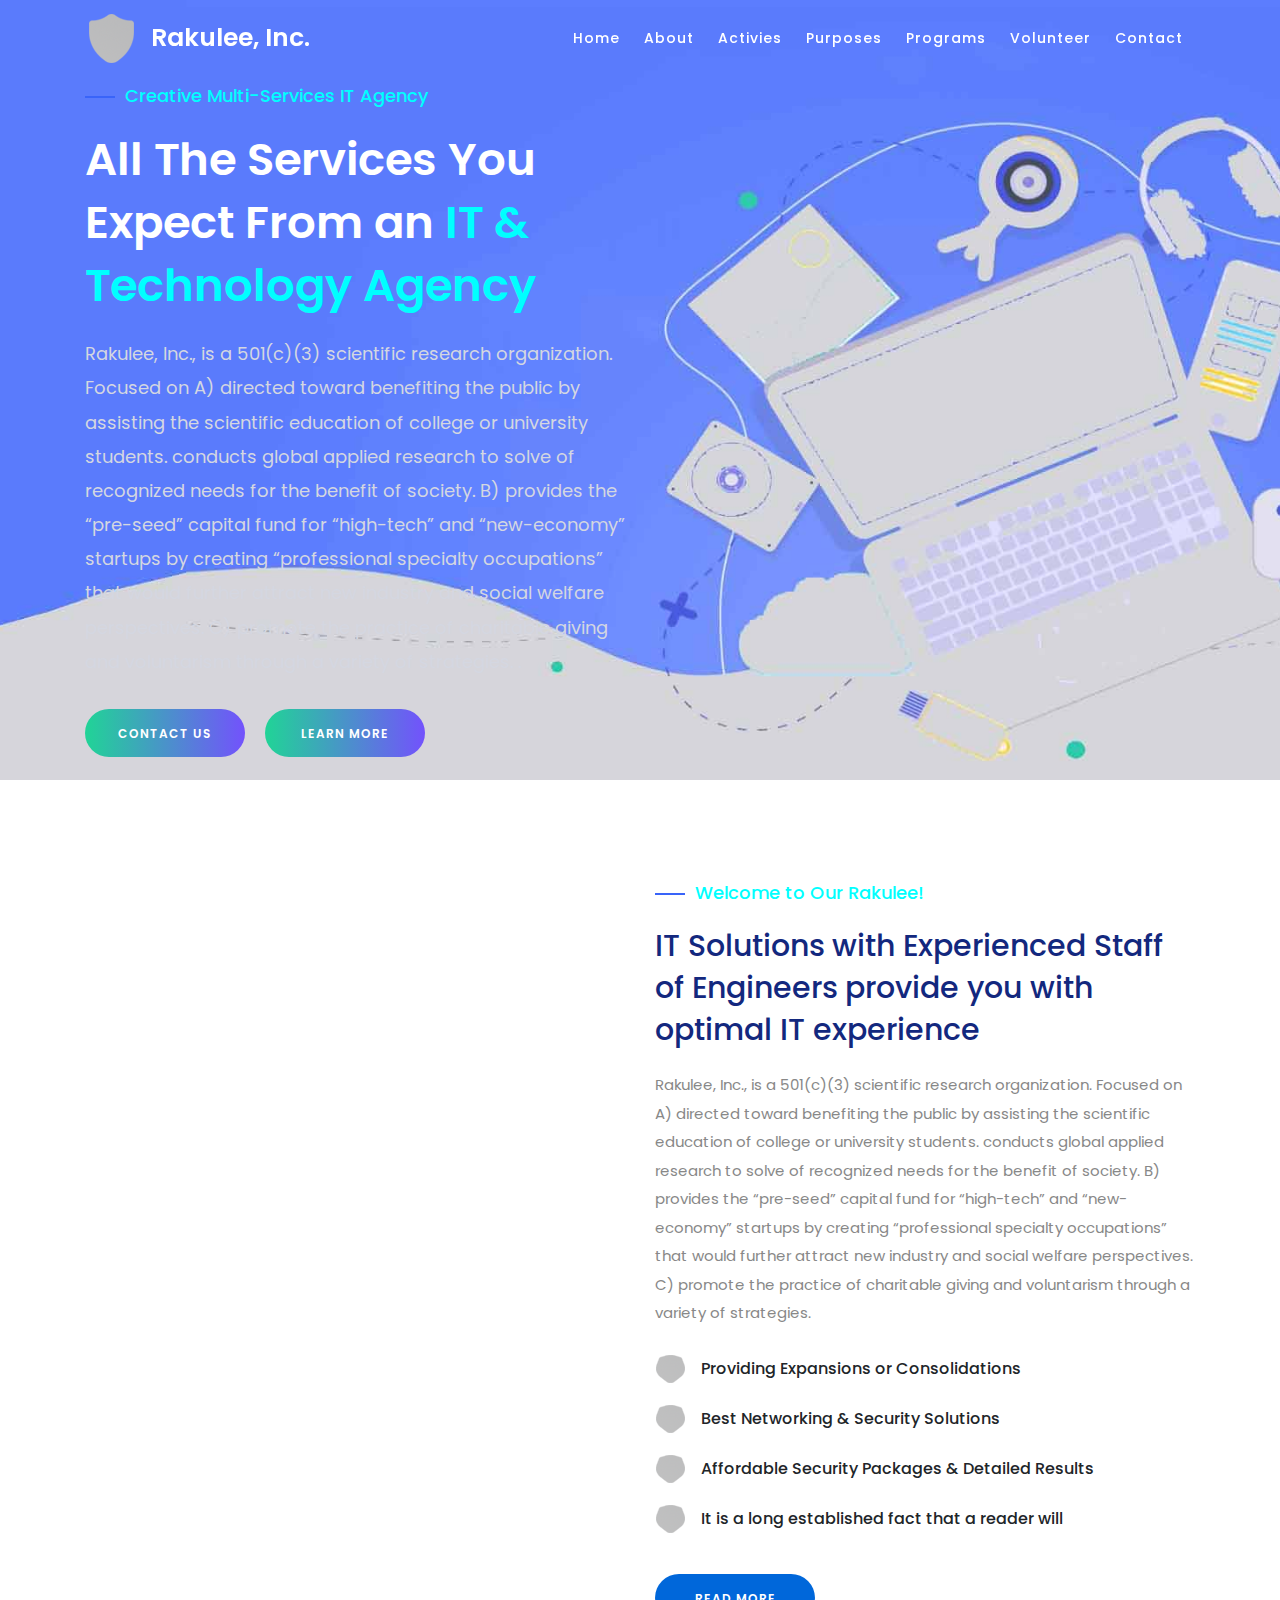
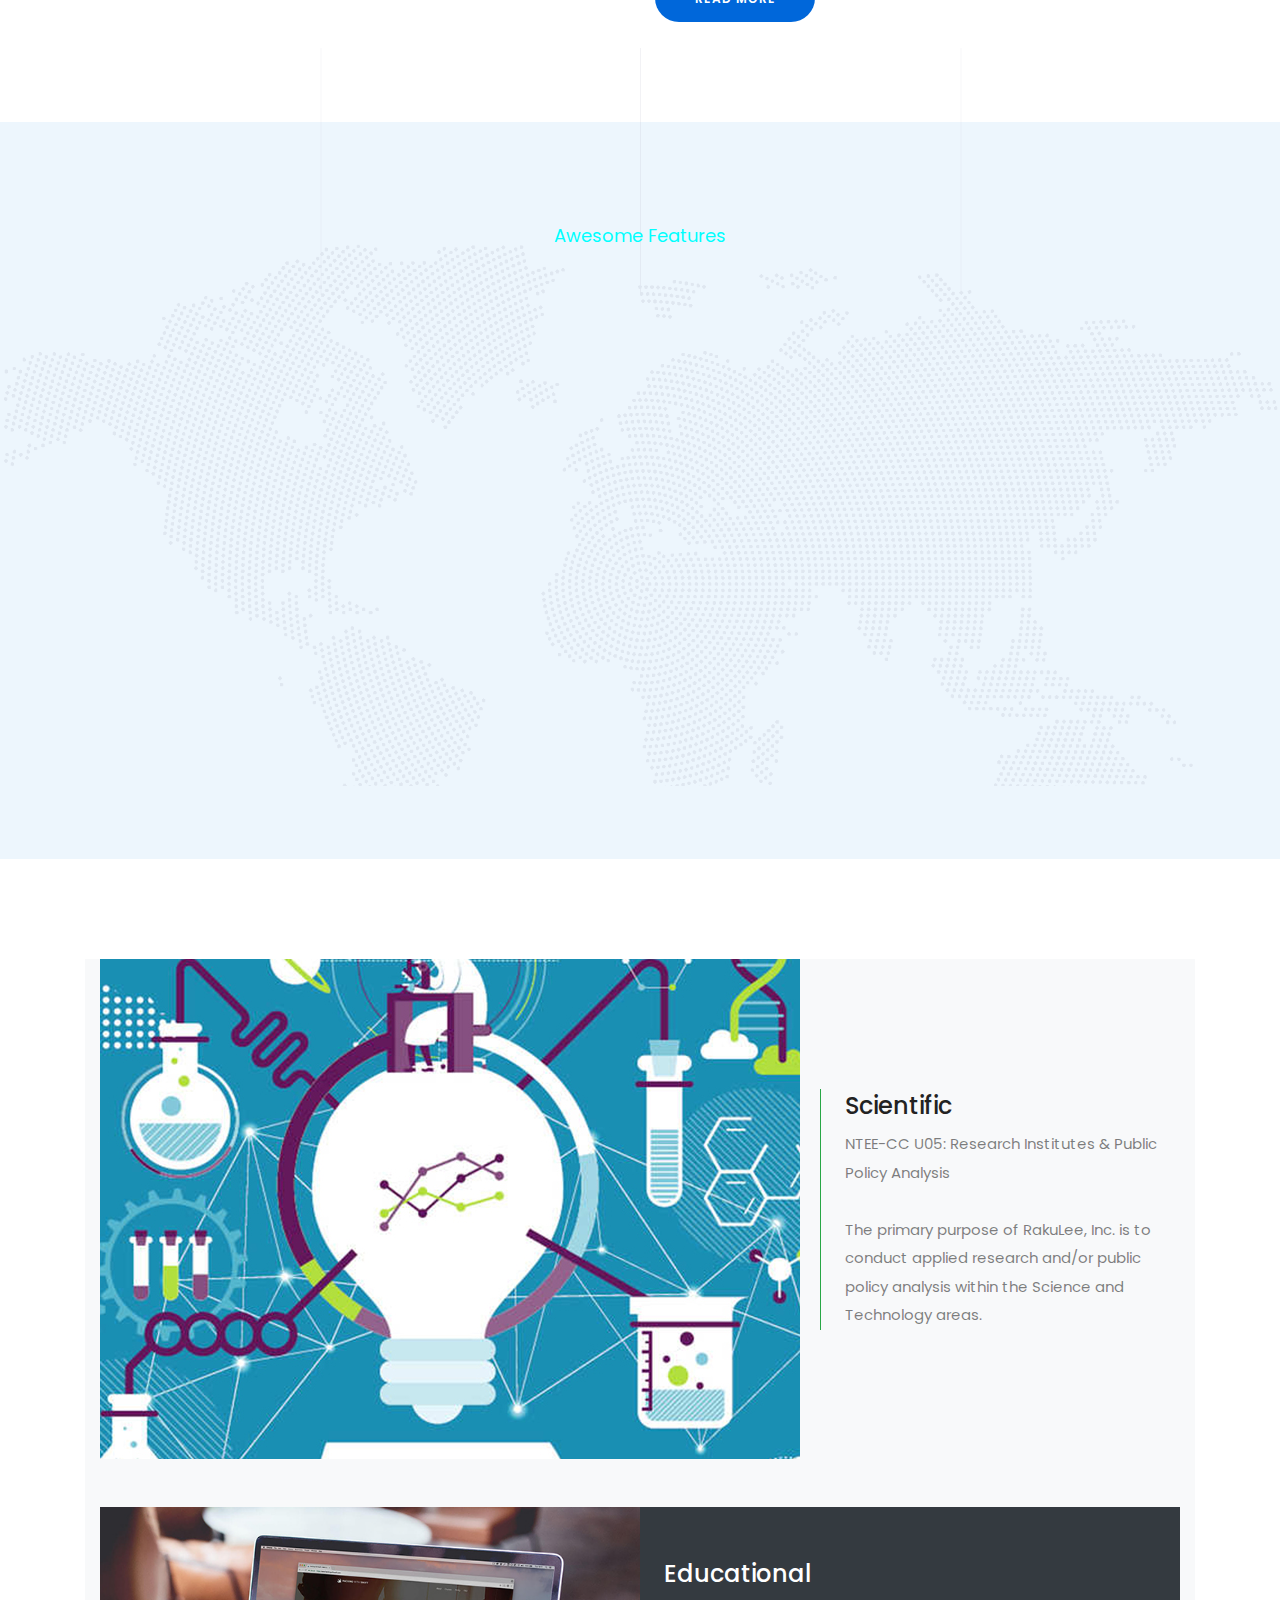
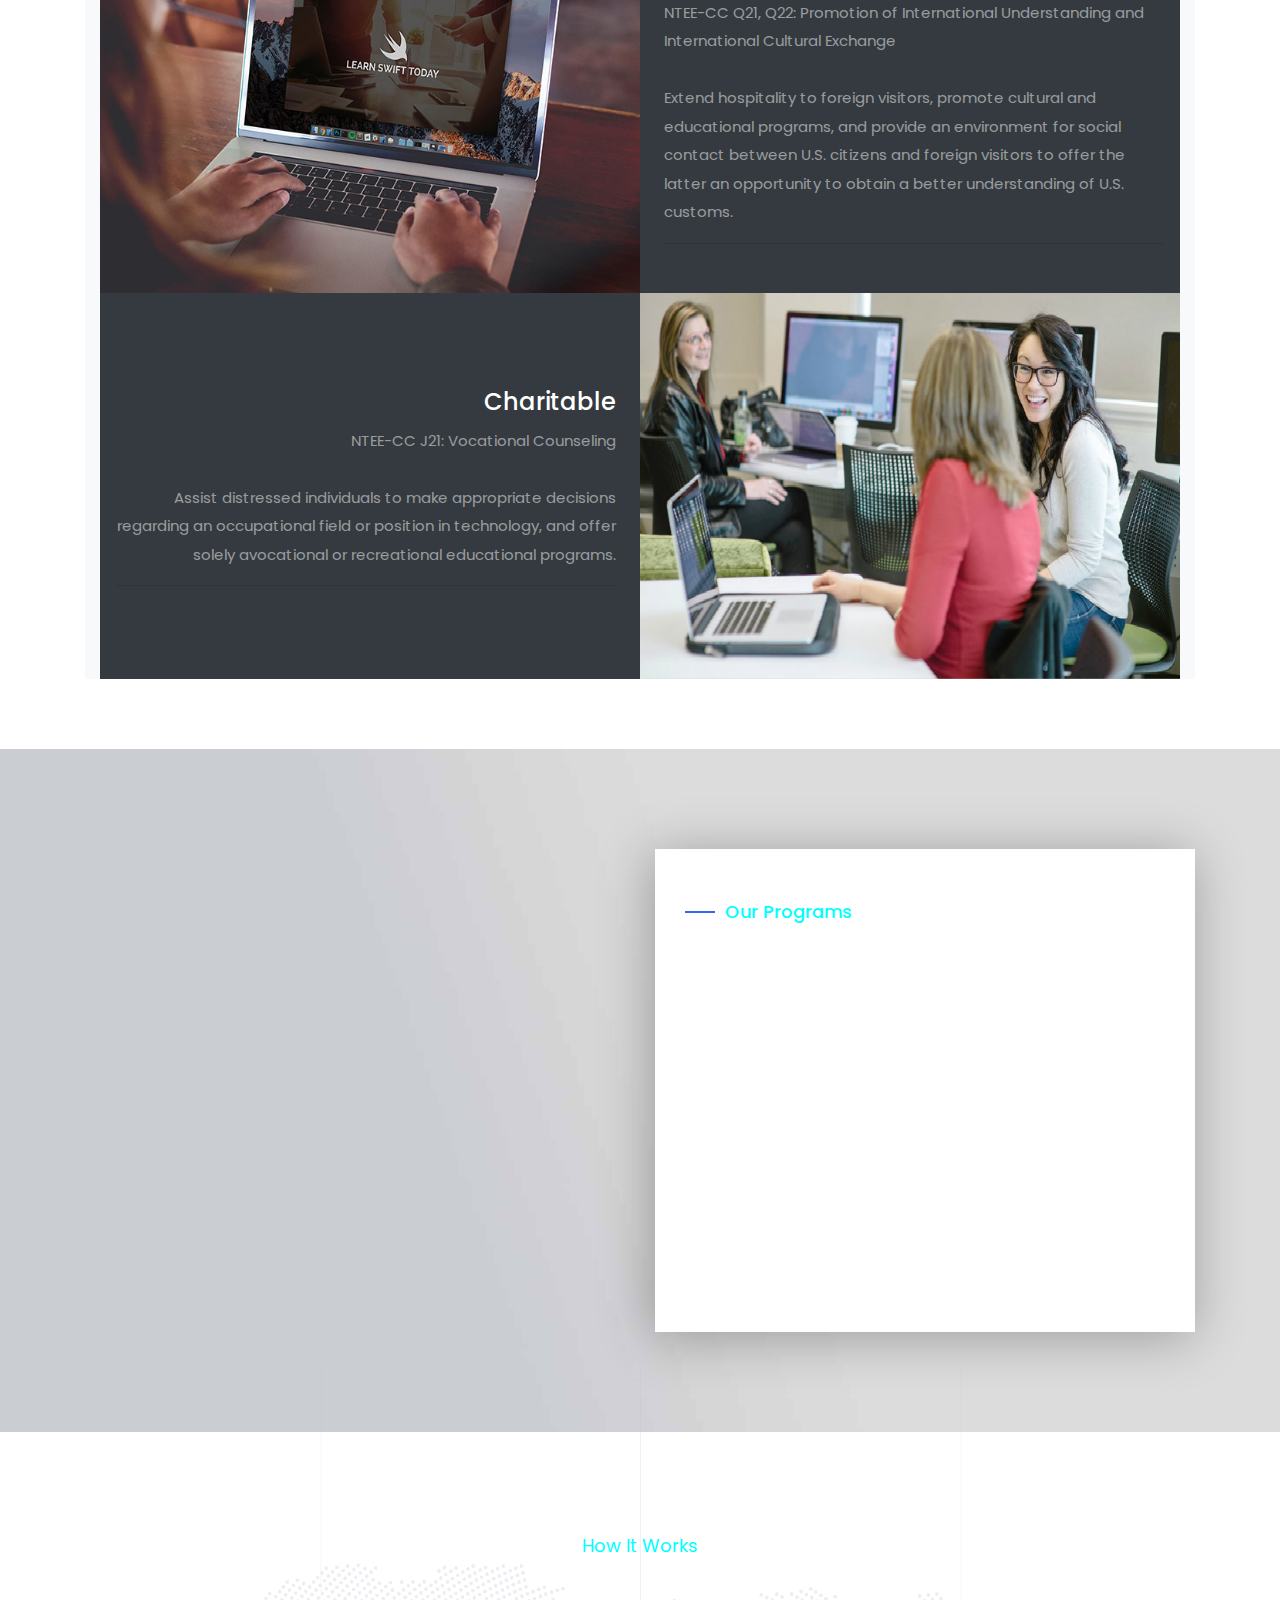
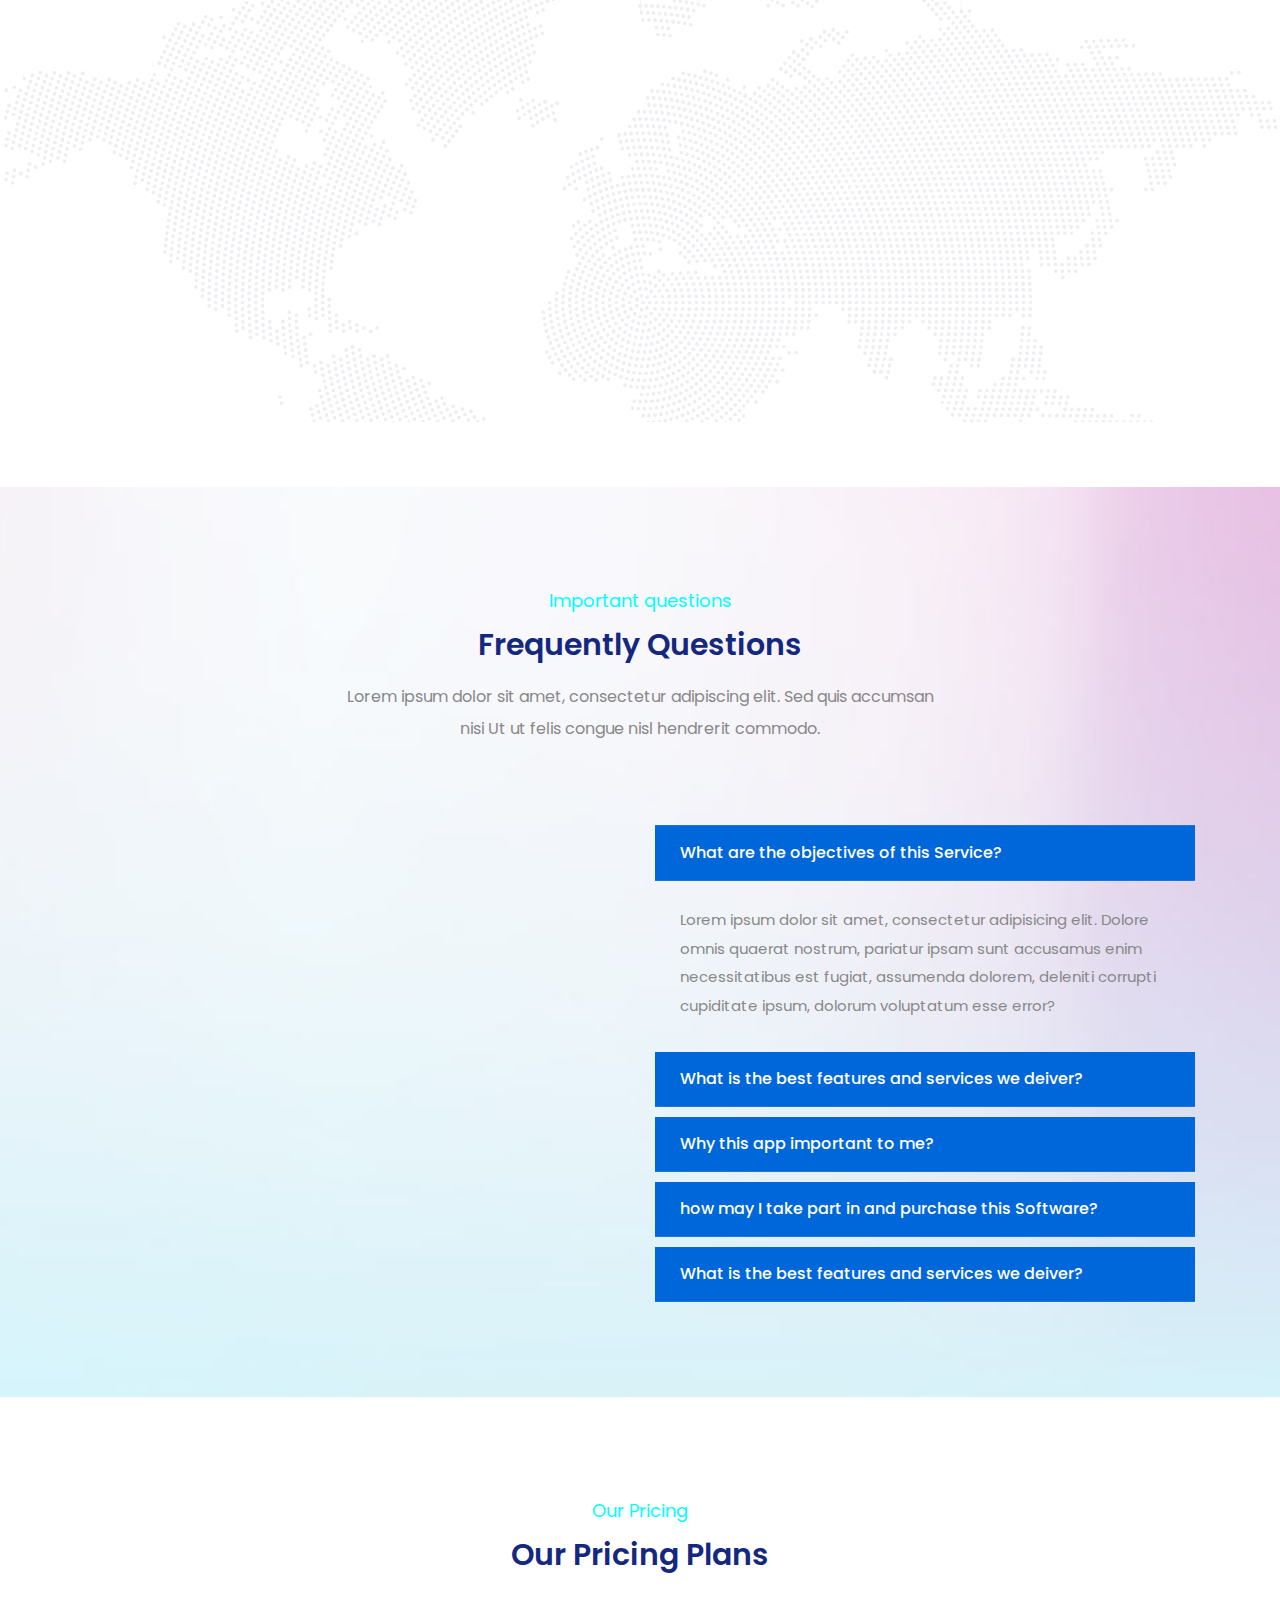
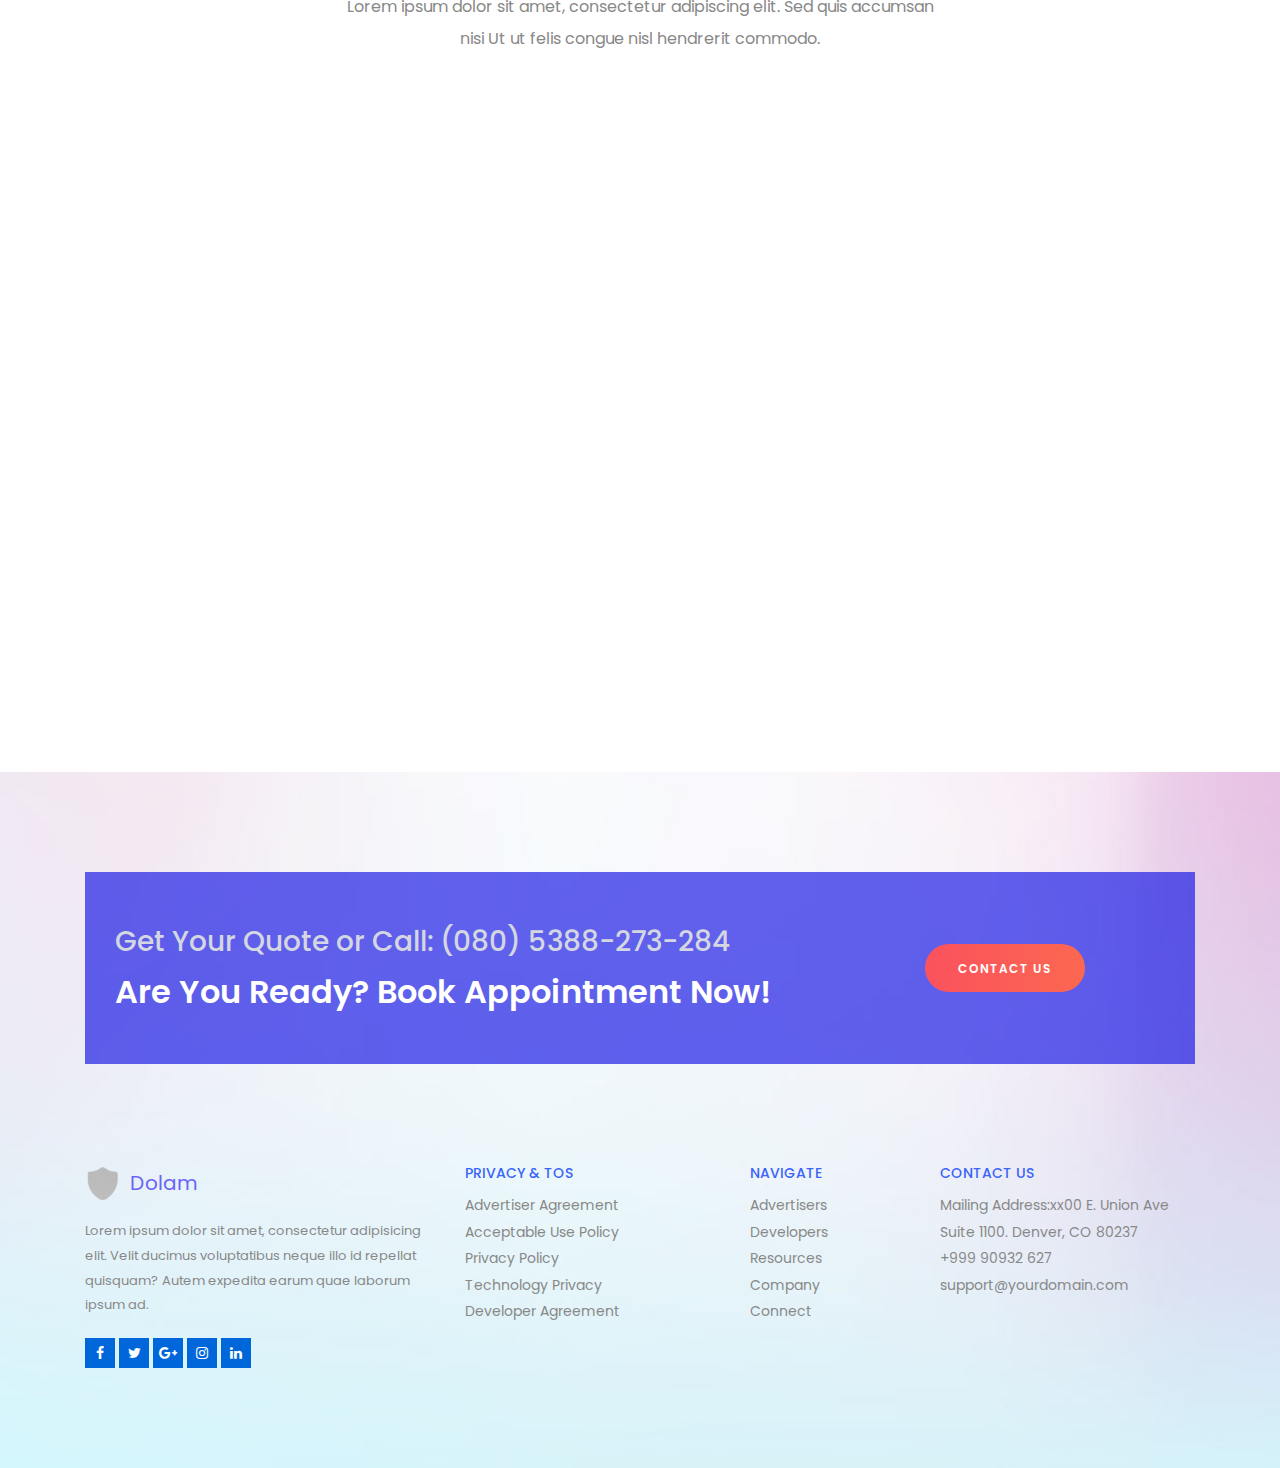
==== index.html @ a3ff5472 "First commit of files" ====
<!DOCTYPE html>
<html lang="zxx">

<head>
    <meta charset="UTF-8">
    <meta name="description" content="">
    <meta http-equiv="X-UA-Compatible" content="IE=edge">
    <meta name="viewport" content="width=device-width, initial-scale=1, shrink-to-fit=no">

    <!-- Title -->
    <title>Rakulee</title>

    <!-- Favicon -->
    <link rel="icon" href="img/core-img/favicon.ico">

    <link href="https://fonts.googleapis.com/css?family=Poppins:200,300,400,500,600,700" rel="stylesheet">

    <!-- Core Stylesheet -->
    <link rel="stylesheet" href="./css/bootstrap.min.css">
    <link rel="stylesheet" href="./css/animate.css">
    <link rel="stylesheet" href="./css/font-awesome.min.css">
    <link rel="stylesheet" href="./css/themify-icons.css">

    <!-- Core Stylesheet -->
    <link rel="stylesheet" href="./css/style.css">

    <!-- Responsive Stylesheet -->
    <link rel="stylesheet" href="./css/responsive.css">

</head>

<body class="light-version">
    <!-- Preloader -->
    <div id="preloader">
        <div class="preload-content">
            <div id="loader-load"></div>
        </div>
    </div>

    <!-- ##### Header Area Start ##### -->
    <nav class="navbar navbar-expand-lg navbar-white fixed-top" id="banner">
        <div class="container">
            <!-- Brand -->
            <a class="navbar-brand" href="#"><span><img draggable="false" src="img/core-img/logo.png" alt="logo"></span> Rakulee, Inc.</a>

            <!-- Toggler/collapsibe Button -->
            <button class="navbar-toggler" type="button" data-toggle="collapse" data-target="#collapsibleNavbar">
                <span class="navbar-toggler-icon"></span>
            </button>

            <!-- Navbar links -->
            <div class="collapse navbar-collapse" id="collapsibleNavbar">
                <ul class="navbar-nav ml-auto">
                    <li class="nav-item">
                        <a class="nav-link" href="index.html">Home</a>
                    </li>
                    <li class="nav-item">
                        <a class="nav-link" href="#about">About</a>
                    </li>
                    <li class="nav-item">
                        <a class="nav-link" href="#activities">Activies</a>
                    </li>
                    <li class="nav-item">
                        <a class="nav-link" href="#purposes">Purposes</a>
                    </li>
                    <li class="nav-item">
                        <a class="nav-link" href="#programs">Programs</a>
                    </li>
                    <li class="nav-item">
                        <a class="nav-link" href="#volunteer">Volunteer</a>
                    </li>
                    <li class="nav-item">
                        <a class="nav-link" href="#contact">Contact</a>
                    
                </ul>
            </div>
        </div>
    </nav>
    <!-- ##### Header Area End ##### -->

    <!-- ##### Welcome Area Start ##### -->
    
    <section class="hero-section ai2 relative" id="home">
       <div class="overlay"></div>
        <!-- Hero Content -->
        <div class="hero-section-content">
            
            <div class="container ">
                <div class="row ">
                    <!-- Welcome Content -->
                    <div class="col-12 col-lg-6 col-md-12">
                        <div class="welcome-content text-left">
                            <div class="promo-section">
                                <h3 class="special-head">Creative Multi-Services IT Agency</h3>
                            </div>
                            <h1 class="bold wow fadeInUp w-text" data-wow-delay="0.2s">All The Services You Expect From an <span class="cyan">IT & Technology Agency</span></h1>
                            <p class="wow fadeInUp g-text" data-wow-delay="0.3s">Rakulee, Inc., is a 501(c)(3) scientific research organization. Focused on A) directed toward benefiting the public by assisting the scientific education of college or university students. conducts global applied research to solve of recognized needs for the benefit of society. B) provides the “pre-seed” capital fund for “high-tech” and “new-economy” startups by creating “professional specialty occupations” that would further attract new industry and social welfare perspectives. C) promote the practice of charitable giving and voluntarism through a variety of strategies. .</p>
                            <div class="info-btn-group fadeInUp" data-wow-delay="0.4s">
                                <a href="contact-us.html" class="btn info-btn mr-3">contact us</a>
                                <a href="services.html" class="btn info-btn"> learn more</a>
                            </div>
                        </div>
                    </div>
                </div>
            </div>
        </div>
    </section>
    <!-- ##### Welcome Area End ##### -->


    <div class="clearfix"></div>

    <!-- ##### About Us Area Start ##### -->
    <section class="about-us-area section-padding-100 relative" id="about">
        
        <div class="container">
            <div class="row align-items-center">
                <div class="col-12 col-lg-6 offset-lg-0 col-md-12 no-padding-left">
                    <div class="welcome-meter about-sec-wrapper wow fadeInUp" data-wow-delay="0.4s">
                        <img draggable="false" src="img/core-img/about-sec1.png" class="about-i" alt="">
                        <div class="article special box-shadow">
                            <img draggable="false" src="img/icons/s55.png" class="mb-10" alt="">
                            <div>
                                <h3 class="article__title w-text">Our Mission</h3> 
                                <p class="g-text">Lorem ipsum dolor sit amet, conse ctetur adipi sicing elit conse sicing</p>   
                            </div>
                                           
                        </div>
                    </div>
                </div>
                
                <div class="col-12 col-lg-6 offset-lg-0 col-md-10 offset-md-1">
                    <div class="who-we-contant mt-s">
                        <div class="promo-section">
                            <h3 class="special-head ">Welcome to Our Rakulee!</h3>
                        </div>
                        <h4 class="d-blue fadeInUp" data-wow-delay="0.3s">IT Solutions with Experienced Staff of Engineers provide you with optimal IT experience</h4>
                        <p class="fadeInUp" data-wow-delay="0.4s">Rakulee, Inc., is a 501(c)(3) scientific research organization. Focused on A) directed toward benefiting the public by assisting the scientific education of college or university students. conducts global applied research to solve of recognized needs for the benefit of society. B) provides the “pre-seed” capital fund for “high-tech” and “new-economy” startups by creating “professional specialty occupations” that would further attract new industry and social welfare perspectives. C) promote the practice of charitable giving and voluntarism through a variety of strategies.</p>
                        <div class="list-wrap align-items-center">
                            <div class="row">
                                
                                <div class="col-md-12">
                                    <div class="side-feature-list-item">
                                        <img draggable="false" src="img/icons/check.png" class="check-mark-icon" alt="">
                                        <div class="foot-c-info">Providing Expansions or Consolidations</div>
                                    </div>
                                </div>
                                <div class="col-md-12">
                                    <div class="side-feature-list-item">
                                        <img draggable="false" src="img/icons/check.png" class="check-mark-icon" alt="">
                                        <div class="foot-c-info">Best Networking & Security Solutions</div>
                                    </div>
                                </div>
                                <div class="col-md-12">
                                    <div class="side-feature-list-item">
                                        <img draggable="false" src="img/icons/check.png" class="check-mark-icon" alt="">
                                        <div class="foot-c-info">Affordable Security Packages &amp; Detailed Results</div>
                                    </div>
                                </div>
                                <div class="col-md-12">
                                    <div class="side-feature-list-item">
                                        <img draggable="false" src="img/icons/check.png" class="check-mark-icon" alt="">
                                        <div class="foot-c-info">It is a long established fact that a reader will</div>
                                    </div>
                                </div>
                                
                            </div>
                        </div>
                        <a class="btn info-btn green-btn mt-30 fadeInUp" data-wow-delay="0.6s" href="about-us.html">Read More</a>
                    </div>
                </div>

            </div>
        </div>
    </section>

    <section class="how section-padding-100-70 relative map-bg map-before" id="activities">

        <div class="container">

            <div class="section-heading text-center">
                <span>Awesome Features</span>
                <h2 class="wow fadeInUp d-blue bold" data-wow-delay="0.3s">Our core Activites</h2>
                <p class="wow fadeInUp" data-wow-delay="0.4s">Lorem ipsum dolor sit amet, consectetur adipiscing elit. Sed quis accumsan nisi Ut ut felis congue nisl hendrerit commodo.</p>
            </div>
            <div class="row">
                <div class="col-12 col-md-6 col-lg-3">
                    <!-- Content -->
                    <div class="service_single_content box-shadow text-center wow fadeInUp" data-wow-delay="0.2s">
                        <!-- Icon -->
                        <div class="how_icon">
                            <img draggable="false" src="img/icons/n3.png" class="colored-icon" alt="">
                        </div>
                        <h6>Security Solutions</h6>
                        <p>Lorem ipsum dolor sit amet, consectetur adipiscing elit. Nulla neque quam</p>
                    </div>
                </div>
                <div class="col-12 col-md-6 col-lg-3">
                    <!-- Content -->
                    <div class="service_single_content box-shadow text-center wow wow fadeInUp" data-wow-delay="0.3s">
                        <!-- Icon -->
                        <div class="how_icon">
                            <img draggable="false" src="img/icons/n5.png" class="colored-icon" alt="">
                        </div>
                        <h6>Managed IT Services</h6>
                        <p>Lorem ipsum dolor sit amet, consectetur adipiscing elit. Nulla neque quam</p>
                    </div>
                </div>
                <div class="col-12 col-md-6 col-lg-3">
                    <!-- Content -->
                    <div class="service_single_content box-shadow text-center wow fadeInUp">
                        <!-- Icon -->
                        <div class="how_icon">
                            <img draggable="false" src="img/icons/s4.png" class="colored-icon" alt="">
                        </div>
                        <h6>Latest Equipment</h6>
                        <p>Lorem ipsum dolor sit amet, consectetur adipiscing elit. Nulla neque quam</p>
                    </div>
                </div>
                <div class="col-12 col-md-6 col-lg-3">
                    <!-- Content -->
                    <div class="service_single_content box-shadow text-center wow fadeInUp">
                        <!-- Icon -->
                        <div class="how_icon">
                            <img draggable="false" src="img/icons/n7.png" class="colored-icon" alt="">
                        </div>
                        <h6>Cloud Computing</h6>
                        <p>Lorem ipsum dolor sit amet, consectetur adipiscing elit. Nulla neque quam</p>
                    </div>
                </div>
                
            </div>
        </div>
    </section>


    <div class="clearfix"></div>

    <!-- ##### Our Services Area Start ##### -->
    <section class="our_services_area section-padding-100-0" id="purposes">
        <div class="container">
            
            <!-- <div class="section-heading text-center">
                <span>Our Services</span>
                <h2 class="d-blue bold fadeInUp" data-wow-delay="0.3s">Our Purpose</h2>
                <p class="fadeInUp" data-wow-delay="0.4s">Lorem ipsum dolor sit amet, consectetur adipiscing elit. Sed quis accumsan nisi Ut ut felis congue nisl hendrerit commodo.</p>
            </div>
                

            <div class="row">
                <div class="col-12 col-md-6 col-lg-4">
                   
                    <div class="service_single_content v2 text-center wow fadeInUp" data-wow-delay="0.2s">
                       
                        <div class="serv_icon">
                            <img draggable="false" src="img/icons/s1.png" alt="">
                        </div>
                        <div class="service-content">
                            <h6 class="d-blue bold">Networking and Security</h6>
                            <p>Lorem ipsum dolor sit amet, consectetur adipiscing elit. Nulla neque quam, maxi ut accumsan ut, posuere sit Lorem ipsum</p>
                        </div>
                    </div>
                </div>
                <div class="col-12 col-md-6 col-lg-4">
                    <div class="service_single_content v2 text-center wow fadeInUp" data-wow-delay="0.2s">
                       
                        <div class="serv_icon">
                            <img draggable="false" src="img/icons/s2.png" alt="">
                        </div>
                        <div class="service-content">
                            <h6 class="d-blue bold">IT Agency Solutions</h6>
                            <p>Lorem ipsum dolor sit amet, consectetur adipiscing elit. Nulla neque quam, maxi ut accumsan ut, posuere sit Lorem ipsum</p>
                        </div>
                    </div>
                </div>
                <div class="col-12 col-md-6 col-lg-4">
                    <div class="service_single_content v2 text-center wow fadeInUp" data-wow-delay="0.2s">
                       
                        <div class="serv_icon">
                            <img draggable="false" src="img/icons/s3.png" alt="">
                        </div>
                        <div class="service-content">
                            <h6 class="d-blue bold">IT & Cloud Managment</h6>
                            <p>Lorem ipsum dolor sit amet, consectetur adipiscing elit. Nulla neque quam, maxi ut accumsan ut, posuere sit Lorem ipsum</p>
                        </div>
                    </div>
                </div>
                <div class="col-12 col-md-6 col-lg-4">
                    <div class="service_single_content v2 text-center wow fadeInUp" data-wow-delay="0.4s">
                       
                        <div class="serv_icon">
                            <img draggable="false" src="img/icons/s4.png" alt="">
                        </div>
                        <div class="service-content">
                            <h6 class="d-blue bold">Diployment and Migration</h6>
                            <p>Lorem ipsum dolor sit amet, consectetur adipiscing elit. Nulla neque quam, maxi ut accumsan ut, posuere sit Lorem ipsum</p>
                        </div>
                    </div>
                </div>
                <div class="col-12 col-md-6 col-lg-4">
                    <div class="service_single_content v2 text-center wow fadeInUp" data-wow-delay="0.4s">
                       
                        <div class="serv_icon">
                            <img draggable="false" src="img/icons/s5.png" alt="">
                        </div>
                        <div class="service-content">
                            <h6 class="d-blue bold">Managed Web Application</h6>
                            <p>Lorem ipsum dolor sit amet, consectetur adipiscing elit. Nulla neque quam, maxi ut accumsan ut, posuere sit Lorem ipsum</p>
                        </div>
                    </div>
                </div>
                <div class="col-12 col-md-6 col-lg-4">
                    <div class="service_single_content v2 text-center wow fadeInUp" data-wow-delay="0.4s">
                       
                        <div class="serv_icon">
                            <img draggable="false" src="img/icons/s6.png" alt="">
                        </div>
                        <div class="service-content">
                            <h6 class="d-blue bold">Disaster Planning</h6>
                            <p>Lorem ipsum dolor sit amet, consectetur adipiscing elit. Nulla neque quam, maxi ut accumsan ut, posuere sit Lorem ipsum</p>
                        </div>
                    </div>
                </div> -->
                <section id="projects" class="projects-section bg-light">
                    <div class="container">
                
                      <!-- Featured Project Row -->
                      <div class="row align-items-center no-gutters mb-4 mb-lg-5">
                        <div class="col-xl-8 col-lg-7">
                          <img class="img-fluid mb-3 mb-lg-0" src="img/scientificpurpose.jpg" alt="">
                        </div>
                        <div class="col-xl-4 col-lg-5">
                          <div class="featured-text text-center text-lg-left pl-4 pr-3 border-left border-2 border-success">
                            <h4>Scientific</h4>
                            <p class="text-black-50 mb-0">NTEE-CC U05: Research Institutes &amp; Public Policy Analysis<br><br>The primary purpose of RakuLee, Inc. is to conduct applied research and/or public policy analysis within the Science and Technology areas.</p>
                          </div>
                        </div>
                      </div>
                
                      <!-- Project One Row -->
                      <div class="row justify-content-center no-gutters mb-5 mb-lg-0 bg-dark">
                        <div class="col-lg-6">
                          <img class="img-fluid" src="img/demo-image-01.jpg" alt="">
                        </div>
                        <div class="col-lg-6">
                          <div class="bg-black text-center h-100 project">
                            <div class="d-flex h-100">
                              <div class="project-text w-100 my-auto text-center text-lg-left pl-4 pr-3">
                                <h4 class="text-white">Educational</h4>
                                <p class="mb-0 text-white-50">NTEE-CC Q21, Q22: Promotion of International Understanding and International Cultural Exchange <br><br>Extend hospitality to foreign visitors, promote cultural and educational programs, and provide an environment for social contact between U.S. citizens and foreign visitors to offer the latter an opportunity to obtain a better understanding of U.S. customs. 
                                </p>
                                <hr class="d-none d-lg-block mb-0 ml-0">
                              </div>
                            </div>
                          </div>
                        </div>
                      </div>
                
                      <!-- Project Two Row -->
                      <div class="row justify-content-center no-gutters bg-dark">
                        <div class="col-lg-6">
                          <img class="img-fluid" src="img/demo-image-02.jpg" alt="">
                        </div>
                        <div class="col-lg-6 order-lg-first">
                          <div class="bg-black text-center h-100 project">
                            <div class="d-flex h-100">
                              <div class="project-text w-100 my-auto text-center text-lg-right bg-dark pl-3 pr-4">
                                <h4 class="text-white">Charitable</h4>
                                <p class="mb-0 text-white-50">NTEE-CC J21: Vocational Counseling<br><br>Assist distressed individuals to make appropriate decisions regarding an occupational field or position in technology, and offer solely avocational or recreational educational programs.</p>
                                <hr class="d-none d-lg-block mb-0 mr-0">
                              </div>
                            </div>
                          </div>
                        </div>
                      </div>
                
                    </div>
                  </section>

            </div>
        </div>
    </section>

    <section class="creative-facts section-padding-100" id="programs">
        <div class="container">
            <div class="row">
                <div class="col-lg-6 offset-lg-6 col-sm-12">
                    <div class="c-facts-box">
                        <div class="who-we-contant">
                            <div class="promo-section">
                                <h3 class="special-head">Our Programs</h3>
                            </div>
                            <h4 class="d-blue wow fadeInUp bold" data-wow-delay="0.3s">We Care Too Much About Our Customers Satisfication</h4>
                            <p class="wow fadeInUp" data-wow-delay="0.4s">Lorem ipsum dolor sit amet, consectetur adipiscing elit. Duis at dictum risus, non suscipit arcu. Quisque aliquam posuere tortor, sit amet convallis nunc scelerisque in.</p>
                            <div class="row">
                                <div class="col-12 col-sm-6 col-md-6">
                                    <!-- Single Cool Fact -->
                                    <div class="single_cool_fact text-center wow fadeInUp" data-wow-delay="0.2s">
                                        <div class="cool_fact_icon">
                                            <i class="ti-user"></i>
                                        </div>
                                        <!-- Single Cool Detail -->
                                        <div class="cool_fact_detail">
                                            <h3><span class="counter">3215</span>+</h3>
                                            <h2>Happy Clients</h2>
                                        </div>
                                    </div>
                                </div>
                                <div class="col-12 col-sm-6 col-md-6">
                                    <!-- Single Cool Fact -->
                                    <div class="single_cool_fact text-center wow fadeInUp" data-wow-delay="0.5s">
                                        <div class="cool_fact_icon">
                                            <i class="ti-cup"></i>
                                        </div>
                                        <!-- Single Cool Detail -->
                                        <div class="cool_fact_detail">
                                            <h3><span class="counter">230</span>+</h3>
                                            <h2>Awards Won</h2>
                                        </div>
                                    </div>
                                </div>

                            </div>
                        </div>
                    </div>
                    

                </div>
            </div>
            
        </div>
    </section>


    <section class="section-padding-100-70 relative map-before" >

        <div class="container">

            <div class="section-heading text-center" id="volunteer">
                <span>How It Works</span>
                <h2 class="wow fadeInUp d-blue bold" data-wow-delay="0.3s" >Become a Volunteer</h2>
                <p class="wow fadeInUp" data-wow-delay="0.4s" >Lorem ipsum dolor sit amet, consectetur adipiscing elit. Sed quis accumsan nisi Ut ut felis congue nisl hendrerit commodo.</p>
            </div>
            <div class="row">
                <div class="col-12 col-md-6 col-lg-4">
                    <!-- Content -->
                    <div class="service_single_content transparent text-center wow fadeInUp" data-wow-delay="0.2s">
                        <!-- Icon -->
                        <div class="how_icon">
                            <img draggable="false" src="img/icons/h1.png" class="colored-icon" alt="">
                        </div>
                        <h6>Choose Security Package</h6>
                        <p>Lorem ipsum dolor sit amet, consectetur adipiscing elit. Nulla neque quam</p>
                    </div>
                </div>
                <div class="col-12 col-md-6 col-lg-4">
                    <!-- Content -->
                    <div class="service_single_content transparent text-center wow wow fadeInUp" data-wow-delay="0.3s">
                        <!-- Icon -->
                        <div class="how_icon">
                            <img draggable="false" src="img/icons/h2.png" class="colored-icon" alt="">
                        </div>
                        <h6>Prepare for Security Test </h6>
                        <p>Lorem ipsum dolor sit amet, consectetur adipiscing elit. Nulla neque quam</p>
                    </div>
                </div>
                <div class="col-12 col-md-6 col-lg-4">
                    <!-- Content -->
                    <div class="service_single_content transparent text-center wow fadeInUp">
                        <!-- Icon -->
                        <div class="how_icon">
                            <img draggable="false" src="img/icons/h3.png" class="colored-icon" alt="">
                        </div>
                        <h6>Get Test Results</h6>
                        <p>Lorem ipsum dolor sit amet, consectetur adipiscing elit. Nulla neque quam</p>
                    </div>
                </div>
                
            </div>
        </div>
    </section>


    <!-- ##### FAQ & Timeline Area Start ##### -->
    <div class="faq-timeline-area section-padding-100-85" id="faq">
        <div class="container">
            <div class="section-heading text-center">
                <span>Important questions</span>
                <h2 class="d-blue bold fadeInUp" data-wow-delay="0.3s"> Frequently Questions</h2>
                <p class="fadeInUp" data-wow-delay="0.4s">Lorem ipsum dolor sit amet, consectetur adipiscing elit. Sed quis accumsan nisi Ut ut felis congue nisl hendrerit commodo.</p>
            </div>
            <div class="row align-items-center">
                <div class="col-12 col-lg-6 offset-lg-0 col-md-8 offset-md-2 col-sm-10 offset-sm-1">
                    <div class="welcome-meter about-sec-wrapper wow fadeInUp" data-wow-delay="0.4s">
                        <img draggable="false" src="img/core-img/about-sec2.png" class="about-i" alt="">
                        
                    </div>
                </div>
                <div class="col-12 col-lg-6 col-md-12">
                    <div class="info-faq-area mt-s ">
                        <dl style="margin-bottom:0">
                            <!-- Single FAQ Area -->
                            <dt class="wave fadeInUp" data-wow-delay="0.2s">What are the objectives of this Service?</dt>
                            <dd class="fadeInUp" data-wow-delay="0.3s">
                                <p>Lorem ipsum dolor sit amet, consectetur adipisicing elit. Dolore omnis quaerat nostrum, pariatur ipsam sunt accusamus enim necessitatibus est fugiat, assumenda dolorem, deleniti corrupti cupiditate ipsum, dolorum voluptatum esse error?</p>
                            </dd>
                            <!-- Single FAQ Area -->
                            <dt class="wave fadeInUp" data-wow-delay="0.3s">What is the best features and services we deiver?</dt>
                            <dd>
                                <p>Lorem ipsum dolor sit amet, consectetur adipisicing elit. Dolore omnis quaerat nostrum, pariatur ipsam sunt accusamus enim necessitatibus est fugiat, assumenda dolorem, deleniti corrupti cupiditate ipsum, dolorum voluptatum esse error?</p>
                            </dd>
                            <!-- Single FAQ Area -->
                            <dt class="wave fadeInUp" data-wow-delay="0.4s">Why this app important to me?</dt>
                            <dd>
                                <p>Lorem ipsum dolor sit amet, consectetur adipisicing elit. Dolore omnis quaerat nostrum, pariatur ipsam sunt accusamus enim necessitatibus est fugiat, assumenda dolorem, deleniti corrupti cupiditate ipsum, dolorum voluptatum esse error?</p>
                            </dd>
                            <!-- Single FAQ Area -->
                            <dt class="wave fadeInUp" data-wow-delay="0.5s">how may I take part in and purchase this Software?</dt>
                            <dd>
                                <p>Lorem ipsum dolor sit amet, consectetur adipisicing elit. Dolore omnis quaerat nostrum, pariatur ipsam sunt accusamus enim necessitatibus est fugiat, assumenda dolorem, deleniti corrupti cupiditate ipsum, dolorum voluptatum esse error?</p>
                            </dd>
                            <!-- Single FAQ Area -->
                            <dt class="wave fadeInUp" data-wow-delay="0.3s">What is the best features and services we deiver?</dt>
                            <dd>
                                <p>Lorem ipsum dolor sit amet, consectetur adipisicing elit. Dolore omnis quaerat nostrum, pariatur ipsam sunt accusamus enim necessitatibus est fugiat, assumenda dolorem, deleniti corrupti cupiditate ipsum, dolorum voluptatum esse error?</p>
                            </dd>
                        </dl>
                    </div>
                </div>
                
            </div>
        </div>
    </div>
    <!-- ##### FAQ & Timeline Area End ##### -->

   

    <!-- ##### pricing Area start ##### -->
    <section class="pricing section-padding-100-70" id="pricing">
    	
        <div class="container">
            <div class="section-heading text-center">
                <span>Our Pricing</span>
                <h2 class="d-blue bold fadeInUp" data-wow-delay="0.3s">Our Pricing Plans</h2>
                <p class="fadeInUp" data-wow-delay="0.4s">Lorem ipsum dolor sit amet, consectetur adipiscing elit. Sed quis accumsan nisi Ut ut felis congue nisl hendrerit commodo.</p>
            </div>
            <div class="row no-gutters">
                <!-- Single Table -->
                <div class="col-lg-4 col-md-6">
                    <div class="single_price_table_content text-center wow fadeInUp" data-wow-delay="0.2s">
                        <div class="price_table_text">
                            <h5>Basic Blood Profile</h5>
                            <h1>$39.99</h1>
                            <p>Per Month</p>
                        </div>
                        <div class="table_text_details">
                            <p>Fasting Required</p>
                            <p>Report available</p>
                            <p>Unlimited Checkups </p>
                            <p>Receive Report by Email</p>
                            <p>Delivered Same Day</p>
                        </div>
                        <div class="table_btn mt-50">
                            <a href="#" class="btn info-btn green-btn">Start</a>
                        </div>
                    </div>
                </div>
                <!-- Single Table -->
                <div class="col-lg-4 col-md-6">
                    <div class="single_price_table_content active text-center wow fadeIn" data-wow-delay="0.3s">
                        <div class="price_table_text">
                            <h5>Platinum Health Check</h5>
                            <h1>$69.99</h1>
                            <p>Per Month</p>
                        </div>
                        <div class="table_text_details">
                            <p>Fasting Required</p>
                            <p>Report available</p>
                            <p>Unlimited Checkups </p>
                            <p>Receive Report by Email</p>
                            <p>Delivered Same Day</p>
                        </div>
                        <div class="table_btn mt-50">
                            <a href="#" class="btn info-btn green-btn">Start</a>
                        </div>
                    </div>
                </div>
                <!-- Single Table -->
                <div class="col-lg-4 col-md-6">
                    <div class="single_price_table_content text-center wow fadeInUp" data-wow-delay="0.4s">
                        <div class="price_table_text">
                            <h5>Gold Health Check</h5>
                            <h1>$84.99</h1>
                            <p>Per Month</p>
                        </div>
                        <div class="table_text_details">
                            <p>Fasting Required</p>
                            <p>Report available</p>
                            <p>Unlimited Checkups </p>
                            <p>Receive Report by Email</p>
                            <p>Delivered Same Day</p>
                        </div>
                        <div class="table_btn mt-50">
                            <a href="#" class="btn info-btn green-btn">Start</a>
                        </div>
                    </div>
                </div>
            </div>
        </div>
        
    </section>
    <!-- ##### pricing Area End ##### -->

   <div class="footer-bg">
        
        <!-- ##### Footer Area Start ##### -->
        <footer class="footer-area bg-img">

            <!-- ##### Contact Area Start ##### -->
            <div class="contact_us_area section-padding-100-0" id="contact">
                <div class="container">
                    <div class="call-us-sec">
                        <div class="row align-items-center">
                            <div class="col-12 col-lg-9">
                                <div class= "text-left">
                                    <h3 class="g-text fadeInUp" data-wow-delay="0.3s">Get Your Quote or Call: (080) 5388-273-284</h3>
                                    <h2 class="bold w-text mb-0">Are You Ready? Book Appointment Now!</h2>
                                </div>
                            </div>
                            <div class="col-12 col-lg-3">
                                <a class="btn info-btn more-btn fadeInUp mt-s" data-wow-delay="0.6s" href="#">Contact us</a>
                            </div>
                        </div>
                    </div>
                    
                </div>
            </div>
            <!-- ##### Contact Area End ##### -->

            <div class="footer-content-area spec">
                <div class="container">
                    <div class="row ">
                        <div class="col-12 col-lg-4 col-md-6">
                            <div class="footer-copywrite-info">
                                <!-- Copywrite -->
                                <div class="copywrite_text fadeInUp" data-wow-delay="0.2s">
                                    <div class="footer-logo">
                                        <a href="#"><img draggable="false" src="img/core-img/logo.png" alt="logo"> Dolam </a>
                                    </div>
                                    <p>Lorem ipsum dolor sit amet, consectetur adipisicing elit. Velit ducimus voluptatibus neque illo id repellat quisquam? Autem expedita earum quae laborum ipsum ad.</p>
                                </div>
                                <!-- Social Icon -->
                                <div class="footer-social-info fadeInUp" data-wow-delay="0.4s">
                                    <a href="#"><i class="fa fa-facebook" aria-hidden="true"></i></a>
                                    <a href="#"> <i class="fa fa-twitter" aria-hidden="true"></i></a>
                                    <a href="#"><i class="fa fa-google-plus" aria-hidden="true"></i></a>
                                    <a href="#"><i class="fa fa-instagram" aria-hidden="true"></i></a>
                                    <a href="#"><i class="fa fa-linkedin" aria-hidden="true"></i></a>
                                </div>
                            </div>
                        </div>

                        <div class="col-12 col-lg-3 col-md-6">
                            <div class="contact_info_area d-sm-flex justify-content-between">
                                <!-- Content Info -->
                                <div class="contact_info mt-x text-center fadeInUp" data-wow-delay="0.3s">
                                    <h5>PRIVACY & TOS</h5>
                                    <a href=""><p>Advertiser Agreement</p></a>
                                    <a href=""><p>Acceptable Use Policy</p></a>
                                    <a href=""><p>Privacy Policy</p></a>
                                    <a href=""><p>Technology Privacy</p></a>
                                    <a href=""><p>Developer Agreement</p></a>
                                </div>
                            </div>
                        </div>
                          
                        <div class="col-12 col-lg-2 col-md-6 ">
                            <!-- Content Info -->
                            <div class="contact_info_area d-sm-flex justify-content-between">
                                <div class="contact_info mt-s text-center fadeInUp" data-wow-delay="0.2s">
                                    <h5>NAVIGATE</h5>
                                    <a href=""><p>Advertisers</p></a>
                                    <a href=""><p>Developers</p></a>
                                    <a href=""><p>Resources</p></a>
                                    <a href=""><p>Company</p></a>
                                    <a href=""><p>Connect</p></a>
                                </div>
                            </div>
                        </div>
                        

                        <div class="col-12 col-lg-3 col-md-6 ">
                            <div class="contact_info_area d-sm-flex justify-content-between">
                                <!-- Content Info -->
                                <div class="contact_info mt-s text-center fadeInUp" data-wow-delay="0.4s">
                                    <h5>CONTACT US</h5>
                                    <p>Mailing Address:xx00 E. Union Ave</p>
                                    <p>Suite 1100. Denver, CO 80237</p>
                                    <p>+999 90932 627</p>
                                    <p>support@yourdomain.com</p>
                                </div>
                            </div>
                        </div>
                    </div>
                </div>
                    
            </div>
        </footer>
        <!-- ##### Footer Area End ##### -->
    </div>

    <!-- ########## All JS ########## -->
    <!-- jQuery js -->
    <script src="js/jquery.min.js"></script>
    <!-- Popper js -->
    <script src="js/popper.min.js"></script>
    <!-- Bootstrap js -->
    <script src="js/bootstrap.min.js"></script>
    <!-- All Plugins js -->
    <script src="js/plugins.js"></script>
    <!-- script js -->
    <script src="js/script.js"></script>

</body>

</html>
---- css/themify-icons.css ----
@font-face {
	font-family: 'themify';
	src:url('../fonts/themify9f24.eot?-fvbane');
	src:url('../fonts/themifyd41d.eot?#iefix-fvbane') format('embedded-opentype'),
		url('../fonts/themify9f24.woff?-fvbane') format('woff'),
		url('../fonts/themify9f24.ttf?-fvbane') format('truetype'),
		url('../fonts/themify9f24.svg?-fvbane#themify') format('svg');
	font-weight: normal;
	font-style: normal;
}

[class^="ti-"], [class*=" ti-"] {
	font-family: 'themify';
	speak: none;
	font-style: normal;
	font-weight: normal;
	font-variant: normal;
	text-transform: none;
	line-height: 1;

	/* Better Font Rendering =========== */
	-webkit-font-smoothing: antialiased;
	-moz-osx-font-smoothing: grayscale;
}

.ti-wand:before {
	content: "\e600";
}
.ti-volume:before {
	content: "\e601";
}
.ti-user:before {
	content: "\e602";
}
.ti-unlock:before {
	content: "\e603";
}
.ti-unlink:before {
	content: "\e604";
}
.ti-trash:before {
	content: "\e605";
}
.ti-thought:before {
	content: "\e606";
}
.ti-target:before {
	content: "\e607";
}
.ti-tag:before {
	content: "\e608";
}
.ti-tablet:before {
	content: "\e609";
}
.ti-star:before {
	content: "\e60a";
}
.ti-spray:before {
	content: "\e60b";
}
.ti-signal:before {
	content: "\e60c";
}
.ti-shopping-cart:before {
	content: "\e60d";
}
.ti-shopping-cart-full:before {
	content: "\e60e";
}
.ti-settings:before {
	content: "\e60f";
}
.ti-search:before {
	content: "\e610";
}
.ti-zoom-in:before {
	content: "\e611";
}
.ti-zoom-out:before {
	content: "\e612";
}
.ti-cut:before {
	content: "\e613";
}
.ti-ruler:before {
	content: "\e614";
}
.ti-ruler-pencil:before {
	content: "\e615";
}
.ti-ruler-alt:before {
	content: "\e616";
}
.ti-bookmark:before {
	content: "\e617";
}
.ti-bookmark-alt:before {
	content: "\e618";
}
.ti-reload:before {
	content: "\e619";
}
.ti-plus:before {
	content: "\e61a";
}
.ti-pin:before {
	content: "\e61b";
}
.ti-pencil:before {
	content: "\e61c";
}
.ti-pencil-alt:before {
	content: "\e61d";
}
.ti-paint-roller:before {
	content: "\e61e";
}
.ti-paint-bucket:before {
	content: "\e61f";
}
.ti-na:before {
	content: "\e620";
}
.ti-mobile:before {
	content: "\e621";
}
.ti-minus:before {
	content: "\e622";
}
.ti-medall:before {
	content: "\e623";
}
.ti-medall-alt:before {
	content: "\e624";
}
.ti-marker:before {
	content: "\e625";
}
.ti-marker-alt:before {
	content: "\e626";
}
.ti-arrow-up:before {
	content: "\e627";
}
.ti-arrow-right:before {
	content: "\e628";
}
.ti-arrow-left:before {
	content: "\e629";
}
.ti-arrow-down:before {
	content: "\e62a";
}
.ti-lock:before {
	content: "\e62b";
}
.ti-location-arrow:before {
	content: "\e62c";
}
.ti-link:before {
	content: "\e62d";
}
.ti-layout:before {
	content: "\e62e";
}
.ti-layers:before {
	content: "\e62f";
}
.ti-layers-alt:before {
	content: "\e630";
}
.ti-key:before {
	content: "\e631";
}
.ti-import:before {
	content: "\e632";
}
.ti-image:before {
	content: "\e633";
}
.ti-heart:before {
	content: "\e634";
}
.ti-heart-broken:before {
	content: "\e635";
}
.ti-hand-stop:before {
	content: "\e636";
}
.ti-hand-open:before {
	content: "\e637";
}
.ti-hand-drag:before {
	content: "\e638";
}
.ti-folder:before {
	content: "\e639";
}
.ti-flag:before {
	content: "\e63a";
}
.ti-flag-alt:before {
	content: "\e63b";
}
.ti-flag-alt-2:before {
	content: "\e63c";
}
.ti-eye:before {
	content: "\e63d";
}
.ti-export:before {
	content: "\e63e";
}
.ti-exchange-vertical:before {
	content: "\e63f";
}
.ti-desktop:before {
	content: "\e640";
}
.ti-cup:before {
	content: "\e641";
}
.ti-crown:before {
	content: "\e642";
}
.ti-comments:before {
	content: "\e643";
}
.ti-comment:before {
	content: "\e644";
}
.ti-comment-alt:before {
	content: "\e645";
}
.ti-close:before {
	content: "\e646";
}
.ti-clip:before {
	content: "\e647";
}
.ti-angle-up:before {
	content: "\e648";
}
.ti-angle-right:before {
	content: "\e649";
}
.ti-angle-left:before {
	content: "\e64a";
}
.ti-angle-down:before {
	content: "\e64b";
}
.ti-check:before {
	content: "\e64c";
}
.ti-check-box:before {
	content: "\e64d";
}
.ti-camera:before {
	content: "\e64e";
}
.ti-announcement:before {
	content: "\e64f";
}
.ti-brush:before {
	content: "\e650";
}
.ti-briefcase:before {
	content: "\e651";
}
.ti-bolt:before {
	content: "\e652";
}
.ti-bolt-alt:before {
	content: "\e653";
}
.ti-blackboard:before {
	content: "\e654";
}
.ti-bag:before {
	content: "\e655";
}
.ti-move:before {
	content: "\e656";
}
.ti-arrows-vertical:before {
	content: "\e657";
}
.ti-arrows-horizontal:before {
	content: "\e658";
}
.ti-fullscreen:before {
	content: "\e659";
}
.ti-arrow-top-right:before {
	content: "\e65a";
}
.ti-arrow-top-left:before {
	content: "\e65b";
}
.ti-arrow-circle-up:before {
	content: "\e65c";
}
.ti-arrow-circle-right:before {
	content: "\e65d";
}
.ti-arrow-circle-left:before {
	content: "\e65e";
}
.ti-arrow-circle-down:before {
	content: "\e65f";
}
.ti-angle-double-up:before {
	content: "\e660";
}
.ti-angle-double-right:before {
	content: "\e661";
}
.ti-angle-double-left:before {
	content: "\e662";
}
.ti-angle-double-down:before {
	content: "\e663";
}
.ti-zip:before {
	content: "\e664";
}
.ti-world:before {
	content: "\e665";
}
.ti-wheelchair:before {
	content: "\e666";
}
.ti-view-list:before {
	content: "\e667";
}
.ti-view-list-alt:before {
	content: "\e668";
}
.ti-view-grid:before {
	content: "\e669";
}
.ti-uppercase:before {
	content: "\e66a";
}
.ti-upload:before {
	content: "\e66b";
}
.ti-underline:before {
	content: "\e66c";
}
.ti-truck:before {
	content: "\e66d";
}
.ti-timer:before {
	content: "\e66e";
}
.ti-ticket:before {
	content: "\e66f";
}
.ti-thumb-up:before {
	content: "\e670";
}
.ti-thumb-down:before {
	content: "\e671";
}
.ti-text:before {
	content: "\e672";
}
.ti-stats-up:before {
	content: "\e673";
}
.ti-stats-down:before {
	content: "\e674";
}
.ti-split-v:before {
	content: "\e675";
}
.ti-split-h:before {
	content: "\e676";
}
.ti-smallcap:before {
	content: "\e677";
}
.ti-shine:before {
	content: "\e678";
}
.ti-shift-right:before {
	content: "\e679";
}
.ti-shift-left:before {
	content: "\e67a";
}
.ti-shield:before {
	content: "\e67b";
}
.ti-notepad:before {
	content: "\e67c";
}
.ti-server:before {
	content: "\e67d";
}
.ti-quote-right:before {
	content: "\e67e";
}
.ti-quote-left:before {
	content: "\e67f";
}
.ti-pulse:before {
	content: "\e680";
}
.ti-printer:before {
	content: "\e681";
}
.ti-power-off:before {
	content: "\e682";
}
.ti-plug:before {
	content: "\e683";
}
.ti-pie-chart:before {
	content: "\e684";
}
.ti-paragraph:before {
	content: "\e685";
}
.ti-panel:before {
	content: "\e686";
}
.ti-package:before {
	content: "\e687";
}
.ti-music:before {
	content: "\e688";
}
.ti-music-alt:before {
	content: "\e689";
}
.ti-mouse:before {
	content: "\e68a";
}
.ti-mouse-alt:before {
	content: "\e68b";
}
.ti-money:before {
	content: "\e68c";
}
.ti-microphone:before {
	content: "\e68d";
}
.ti-menu:before {
	content: "\e68e";
}
.ti-menu-alt:before {
	content: "\e68f";
}
.ti-map:before {
	content: "\e690";
}
.ti-map-alt:before {
	content: "\e691";
}
.ti-loop:before {
	content: "\e692";
}
.ti-location-pin:before {
	content: "\e693";
}
.ti-list:before {
	content: "\e694";
}
.ti-light-bulb:before {
	content: "\e695";
}
.ti-Italic:before {
	content: "\e696";
}
.ti-info:before {
	content: "\e697";
}
.ti-infinite:before {
	content: "\e698";
}
.ti-id-badge:before {
	content: "\e699";
}
.ti-hummer:before {
	content: "\e69a";
}
.ti-home:before {
	content: "\e69b";
}
.ti-help:before {
	content: "\e69c";
}
.ti-headphone:before {
	content: "\e69d";
}
.ti-harddrives:before {
	content: "\e69e";
}
.ti-harddrive:before {
	content: "\e69f";
}
.ti-gift:before {
	content: "\e6a0";
}
.ti-game:before {
	content: "\e6a1";
}
.ti-filter:before {
	content: "\e6a2";
}
.ti-files:before {
	content: "\e6a3";
}
.ti-file:before {
	content: "\e6a4";
}
.ti-eraser:before {
	content: "\e6a5";
}
.ti-envelope:before {
	content: "\e6a6";
}
.ti-download:before {
	content: "\e6a7";
}
.ti-direction:before {
	content: "\e6a8";
}
.ti-direction-alt:before {
	content: "\e6a9";
}
.ti-dashboard:before {
	content: "\e6aa";
}
.ti-control-stop:before {
	content: "\e6ab";
}
.ti-control-shuffle:before {
	content: "\e6ac";
}
.ti-control-play:before {
	content: "\e6ad";
}
.ti-control-pause:before {
	content: "\e6ae";
}
.ti-control-forward:before {
	content: "\e6af";
}
.ti-control-backward:before {
	content: "\e6b0";
}
.ti-cloud:before {
	content: "\e6b1";
}
.ti-cloud-up:before {
	content: "\e6b2";
}
.ti-cloud-down:before {
	content: "\e6b3";
}
.ti-clipboard:before {
	content: "\e6b4";
}
.ti-car:before {
	content: "\e6b5";
}
.ti-calendar:before {
	content: "\e6b6";
}
.ti-book:before {
	content: "\e6b7";
}
.ti-bell:before {
	content: "\e6b8";
}
.ti-basketball:before {
	content: "\e6b9";
}
.ti-bar-chart:before {
	content: "\e6ba";
}
.ti-bar-chart-alt:before {
	content: "\e6bb";
}
.ti-back-right:before {
	content: "\e6bc";
}
.ti-back-left:before {
	content: "\e6bd";
}
.ti-arrows-corner:before {
	content: "\e6be";
}
.ti-archive:before {
	content: "\e6bf";
}
.ti-anchor:before {
	content: "\e6c0";
}
.ti-align-right:before {
	content: "\e6c1";
}
.ti-align-left:before {
	content: "\e6c2";
}
.ti-align-justify:before {
	content: "\e6c3";
}
.ti-align-center:before {
	content: "\e6c4";
}
.ti-alert:before {
	content: "\e6c5";
}
.ti-alarm-clock:before {
	content: "\e6c6";
}
.ti-agenda:before {
	content: "\e6c7";
}
.ti-write:before {
	content: "\e6c8";
}
.ti-window:before {
	content: "\e6c9";
}
.ti-widgetized:before {
	content: "\e6ca";
}
.ti-widget:before {
	content: "\e6cb";
}
.ti-widget-alt:before {
	content: "\e6cc";
}
.ti-wallet:before {
	content: "\e6cd";
}
.ti-video-clapper:before {
	content: "\e6ce";
}
.ti-video-camera:before {
	content: "\e6cf";
}
.ti-vector:before {
	content: "\e6d0";
}
.ti-themify-logo:before {
	content: "\e6d1";
}
.ti-themify-favicon:before {
	content: "\e6d2";
}
.ti-themify-favicon-alt:before {
	content: "\e6d3";
}
.ti-support:before {
	content: "\e6d4";
}
.ti-stamp:before {
	content: "\e6d5";
}
.ti-split-v-alt:before {
	content: "\e6d6";
}
.ti-slice:before {
	content: "\e6d7";
}
.ti-shortcode:before {
	content: "\e6d8";
}
.ti-shift-right-alt:before {
	content: "\e6d9";
}
.ti-shift-left-alt:before {
	content: "\e6da";
}
.ti-ruler-alt-2:before {
	content: "\e6db";
}
.ti-receipt:before {
	content: "\e6dc";
}
.ti-pin2:before {
	content: "\e6dd";
}
.ti-pin-alt:before {
	content: "\e6de";
}
.ti-pencil-alt2:before {
	content: "\e6df";
}
.ti-palette:before {
	content: "\e6e0";
}
.ti-more:before {
	content: "\e6e1";
}
.ti-more-alt:before {
	content: "\e6e2";
}
.ti-microphone-alt:before {
	content: "\e6e3";
}
.ti-magnet:before {
	content: "\e6e4";
}
.ti-line-double:before {
	content: "\e6e5";
}
.ti-line-dotted:before {
	content: "\e6e6";
}
.ti-line-dashed:before {
	content: "\e6e7";
}
.ti-layout-width-full:before {
	content: "\e6e8";
}
.ti-layout-width-default:before {
	content: "\e6e9";
}
.ti-layout-width-default-alt:before {
	content: "\e6ea";
}
.ti-layout-tab:before {
	content: "\e6eb";
}
.ti-layout-tab-window:before {
	content: "\e6ec";
}
.ti-layout-tab-v:before {
	content: "\e6ed";
}
.ti-layout-tab-min:before {
	content: "\e6ee";
}
.ti-layout-slider:before {
	content: "\e6ef";
}
.ti-layout-slider-alt:before {
	content: "\e6f0";
}
.ti-layout-sidebar-right:before {
	content: "\e6f1";
}
.ti-layout-sidebar-none:before {
	content: "\e6f2";
}
.ti-layout-sidebar-left:before {
	content: "\e6f3";
}
.ti-layout-placeholder:before {
	content: "\e6f4";
}
.ti-layout-menu:before {
	content: "\e6f5";
}
.ti-layout-menu-v:before {
	content: "\e6f6";
}
.ti-layout-menu-separated:before {
	content: "\e6f7";
}
.ti-layout-menu-full:before {
	content: "\e6f8";
}
.ti-layout-media-right-alt:before {
	content: "\e6f9";
}
.ti-layout-media-right:before {
	content: "\e6fa";
}
.ti-layout-media-overlay:before {
	content: "\e6fb";
}
.ti-layout-media-overlay-alt:before {
	content: "\e6fc";
}
.ti-layout-media-overlay-alt-2:before {
	content: "\e6fd";
}
.ti-layout-media-left-alt:before {
	content: "\e6fe";
}
.ti-layout-media-left:before {
	content: "\e6ff";
}
.ti-layout-media-center-alt:before {
	content: "\e700";
}
.ti-layout-media-center:before {
	content: "\e701";
}
.ti-layout-list-thumb:before {
	content: "\e702";
}
.ti-layout-list-thumb-alt:before {
	content: "\e703";
}
.ti-layout-list-post:before {
	content: "\e704";
}
.ti-layout-list-large-image:before {
	content: "\e705";
}
.ti-layout-line-solid:before {
	content: "\e706";
}
.ti-layout-grid4:before {
	content: "\e707";
}
.ti-layout-grid3:before {
	content: "\e708";
}
.ti-layout-grid2:before {
	content: "\e709";
}
.ti-layout-grid2-thumb:before {
	content: "\e70a";
}
.ti-layout-cta-right:before {
	content: "\e70b";
}
.ti-layout-cta-left:before {
	content: "\e70c";
}
.ti-layout-cta-center:before {
	content: "\e70d";
}
.ti-layout-cta-btn-right:before {
	content: "\e70e";
}
.ti-layout-cta-btn-left:before {
	content: "\e70f";
}
.ti-layout-column4:before {
	content: "\e710";
}
.ti-layout-column3:before {
	content: "\e711";
}
.ti-layout-column2:before {
	content: "\e712";
}
.ti-layout-accordion-separated:before {
	content: "\e713";
}
.ti-layout-accordion-merged:before {
	content: "\e714";
}
.ti-layout-accordion-list:before {
	content: "\e715";
}
.ti-ink-pen:before {
	content: "\e716";
}
.ti-info-alt:before {
	content: "\e717";
}
.ti-help-alt:before {
	content: "\e718";
}
.ti-headphone-alt:before {
	content: "\e719";
}
.ti-hand-point-up:before {
	content: "\e71a";
}
.ti-hand-point-right:before {
	content: "\e71b";
}
.ti-hand-point-left:before {
	content: "\e71c";
}
.ti-hand-point-down:before {
	content: "\e71d";
}
.ti-gallery:before {
	content: "\e71e";
}
.ti-face-smile:before {
	content: "\e71f";
}
.ti-face-sad:before {
	content: "\e720";
}
.ti-credit-card:before {
	content: "\e721";
}
.ti-control-skip-forward:before {
	content: "\e722";
}
.ti-control-skip-backward:before {
	content: "\e723";
}
.ti-control-record:before {
	content: "\e724";
}
.ti-control-eject:before {
	content: "\e725";
}
.ti-comments-smiley:before {
	content: "\e726";
}
.ti-brush-alt:before {
	content: "\e727";
}
.ti-youtube:before {
	content: "\e728";
}
.ti-vimeo:before {
	content: "\e729";
}
.ti-twitter:before {
	content: "\e72a";
}
.ti-time:before {
	content: "\e72b";
}
.ti-tumblr:before {
	content: "\e72c";
}
.ti-skype:before {
	content: "\e72d";
}
.ti-share:before {
	content: "\e72e";
}
.ti-share-alt:before {
	content: "\e72f";
}
.ti-rocket:before {
	content: "\e730";
}
.ti-pinterest:before {
	content: "\e731";
}
.ti-new-window:before {
	content: "\e732";
}
.ti-microsoft:before {
	content: "\e733";
}
.ti-list-ol:before {
	content: "\e734";
}
.ti-linkedin:before {
	content: "\e735";
}
.ti-layout-sidebar-2:before {
	content: "\e736";
}
.ti-layout-grid4-alt:before {
	content: "\e737";
}
.ti-layout-grid3-alt:before {
	content: "\e738";
}
.ti-layout-grid2-alt:before {
	content: "\e739";
}
.ti-layout-column4-alt:before {
	content: "\e73a";
}
.ti-layout-column3-alt:before {
	content: "\e73b";
}
.ti-layout-column2-alt:before {
	content: "\e73c";
}
.ti-instagram:before {
	content: "\e73d";
}
.ti-google:before {
	content: "\e73e";
}
.ti-github:before {
	content: "\e73f";
}
.ti-flickr:before {
	content: "\e740";
}
.ti-facebook:before {
	content: "\e741";
}
.ti-dropbox:before {
	content: "\e742";
}
.ti-dribbble:before {
	content: "\e743";
}
.ti-apple:before {
	content: "\e744";
}
.ti-android:before {
	content: "\e745";
}
.ti-save:before {
	content: "\e746";
}
.ti-save-alt:before {
	content: "\e747";
}
.ti-yahoo:before {
	content: "\e748";
}
.ti-wordpress:before {
	content: "\e749";
}
.ti-vimeo-alt:before {
	content: "\e74a";
}
.ti-twitter-alt:before {
	content: "\e74b";
}
.ti-tumblr-alt:before {
	content: "\e74c";
}
.ti-trello:before {
	content: "\e74d";
}
.ti-stack-overflow:before {
	content: "\e74e";
}
.ti-soundcloud:before {
	content: "\e74f";
}
.ti-sharethis:before {
	content: "\e750";
}
.ti-sharethis-alt:before {
	content: "\e751";
}
.ti-reddit:before {
	content: "\e752";
}
.ti-pinterest-alt:before {
	content: "\e753";
}
.ti-microsoft-alt:before {
	content: "\e754";
}
.ti-linux:before {
	content: "\e755";
}
.ti-jsfiddle:before {
	content: "\e756";
}
.ti-joomla:before {
	content: "\e757";
}
.ti-html5:before {
	content: "\e758";
}
.ti-flickr-alt:before {
	content: "\e759";
}
.ti-email:before {
	content: "\e75a";
}
.ti-drupal:before {
	content: "\e75b";
}
.ti-dropbox-alt:before {
	content: "\e75c";
}
.ti-css3:before {
	content: "\e75d";
}
.ti-rss:before {
	content: "\e75e";
}
.ti-rss-alt:before {
	content: "\e75f";
}
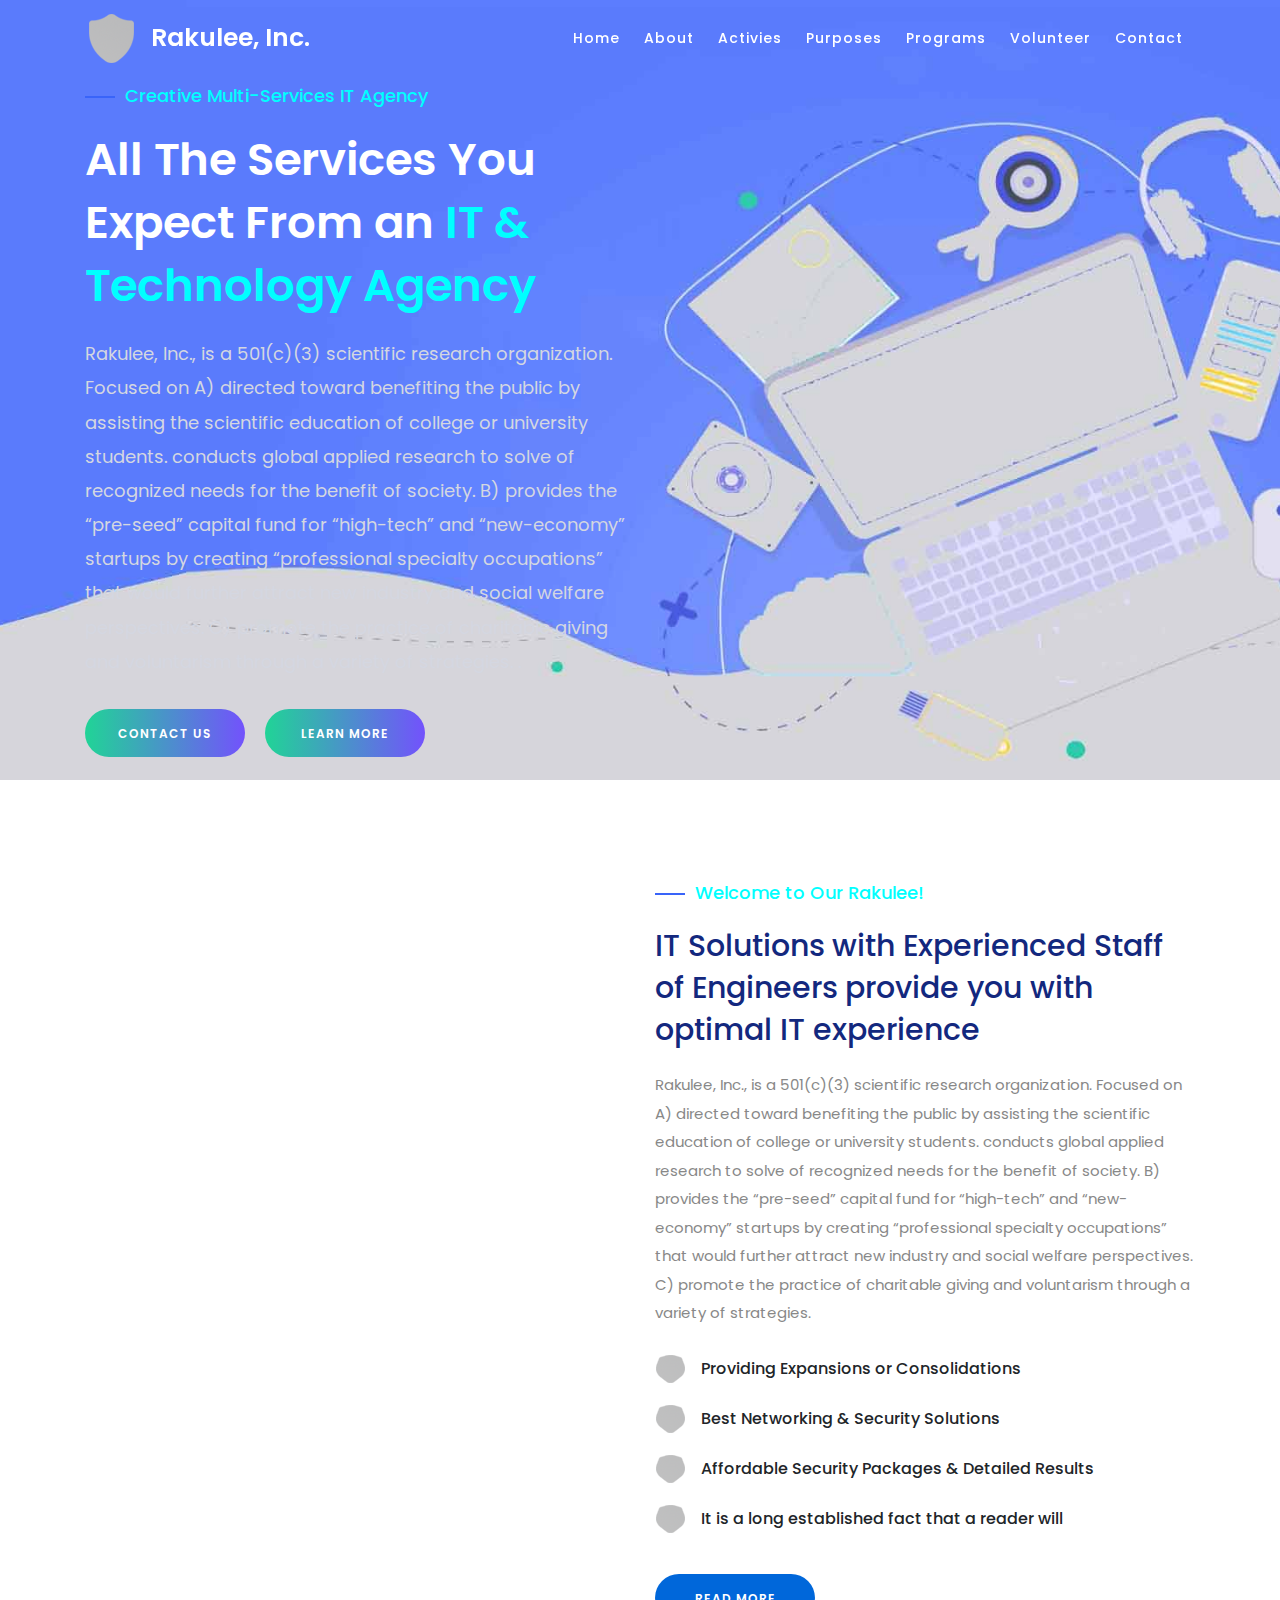
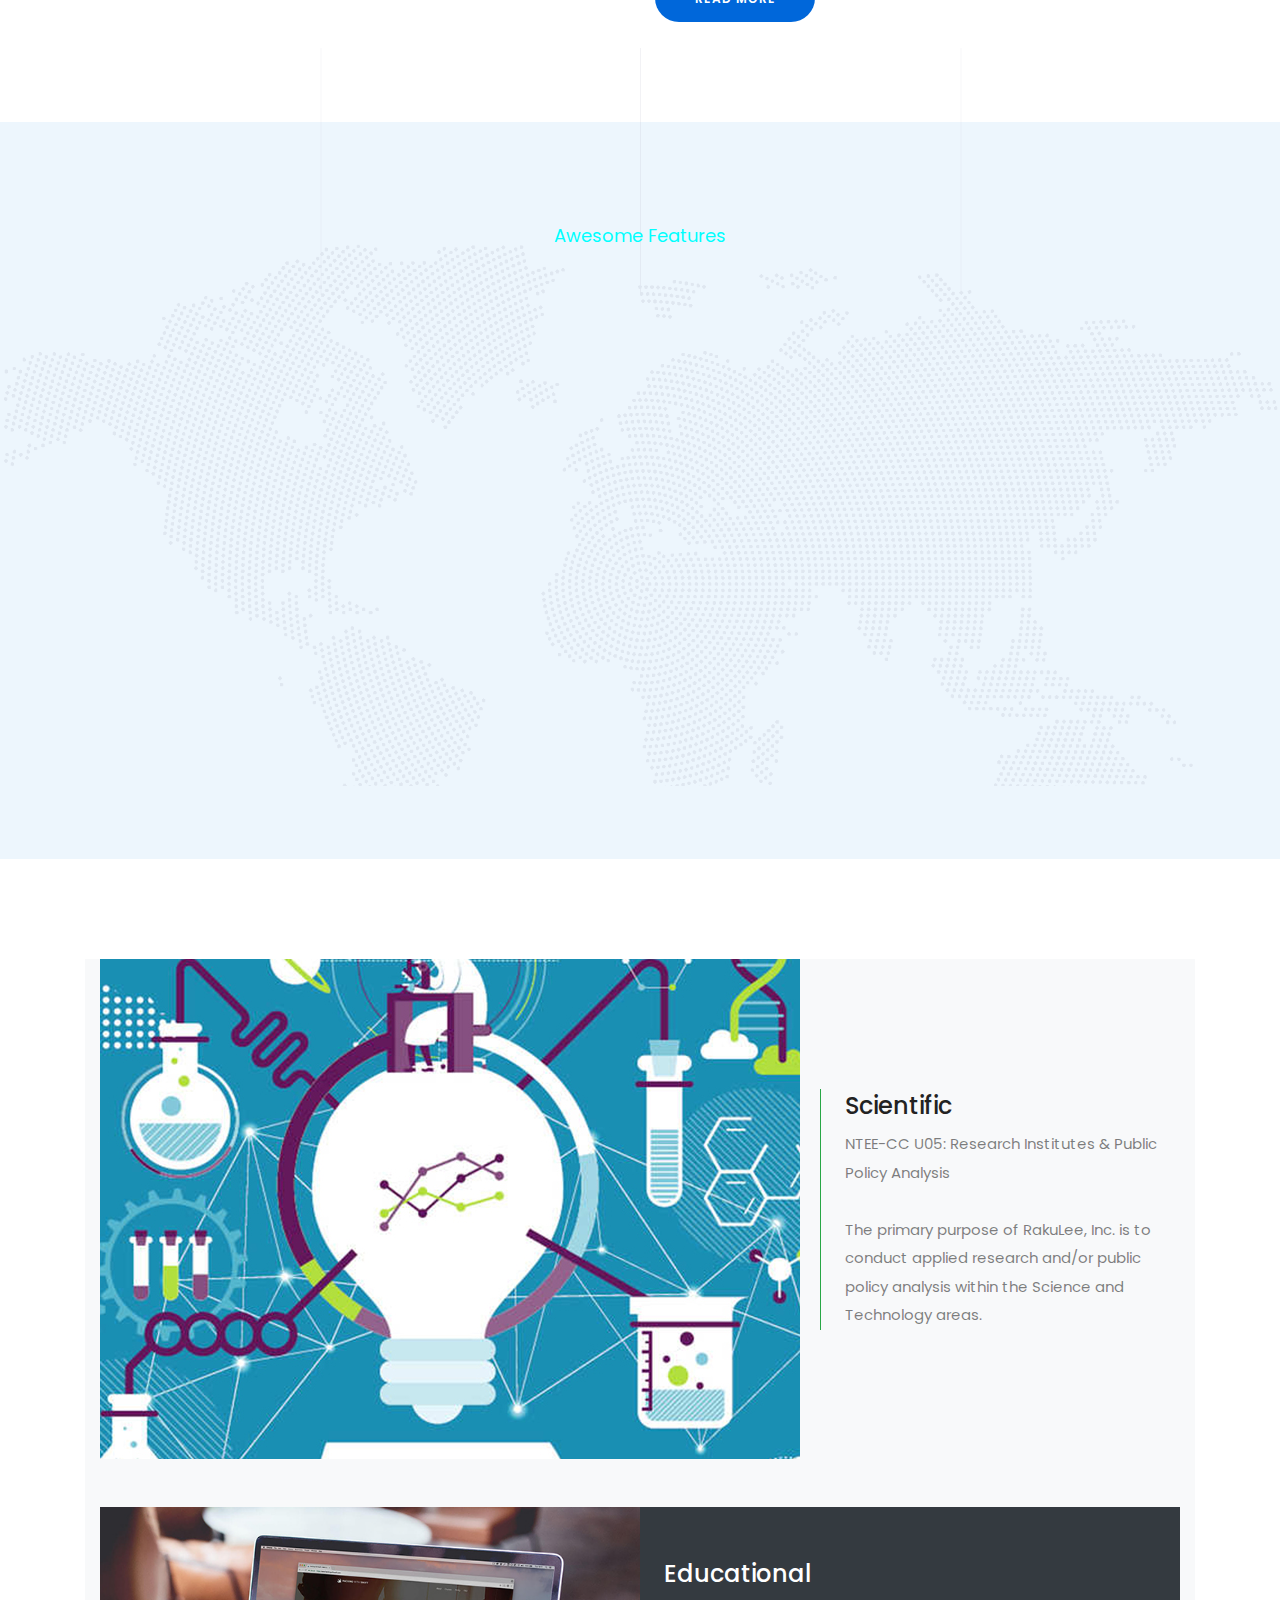
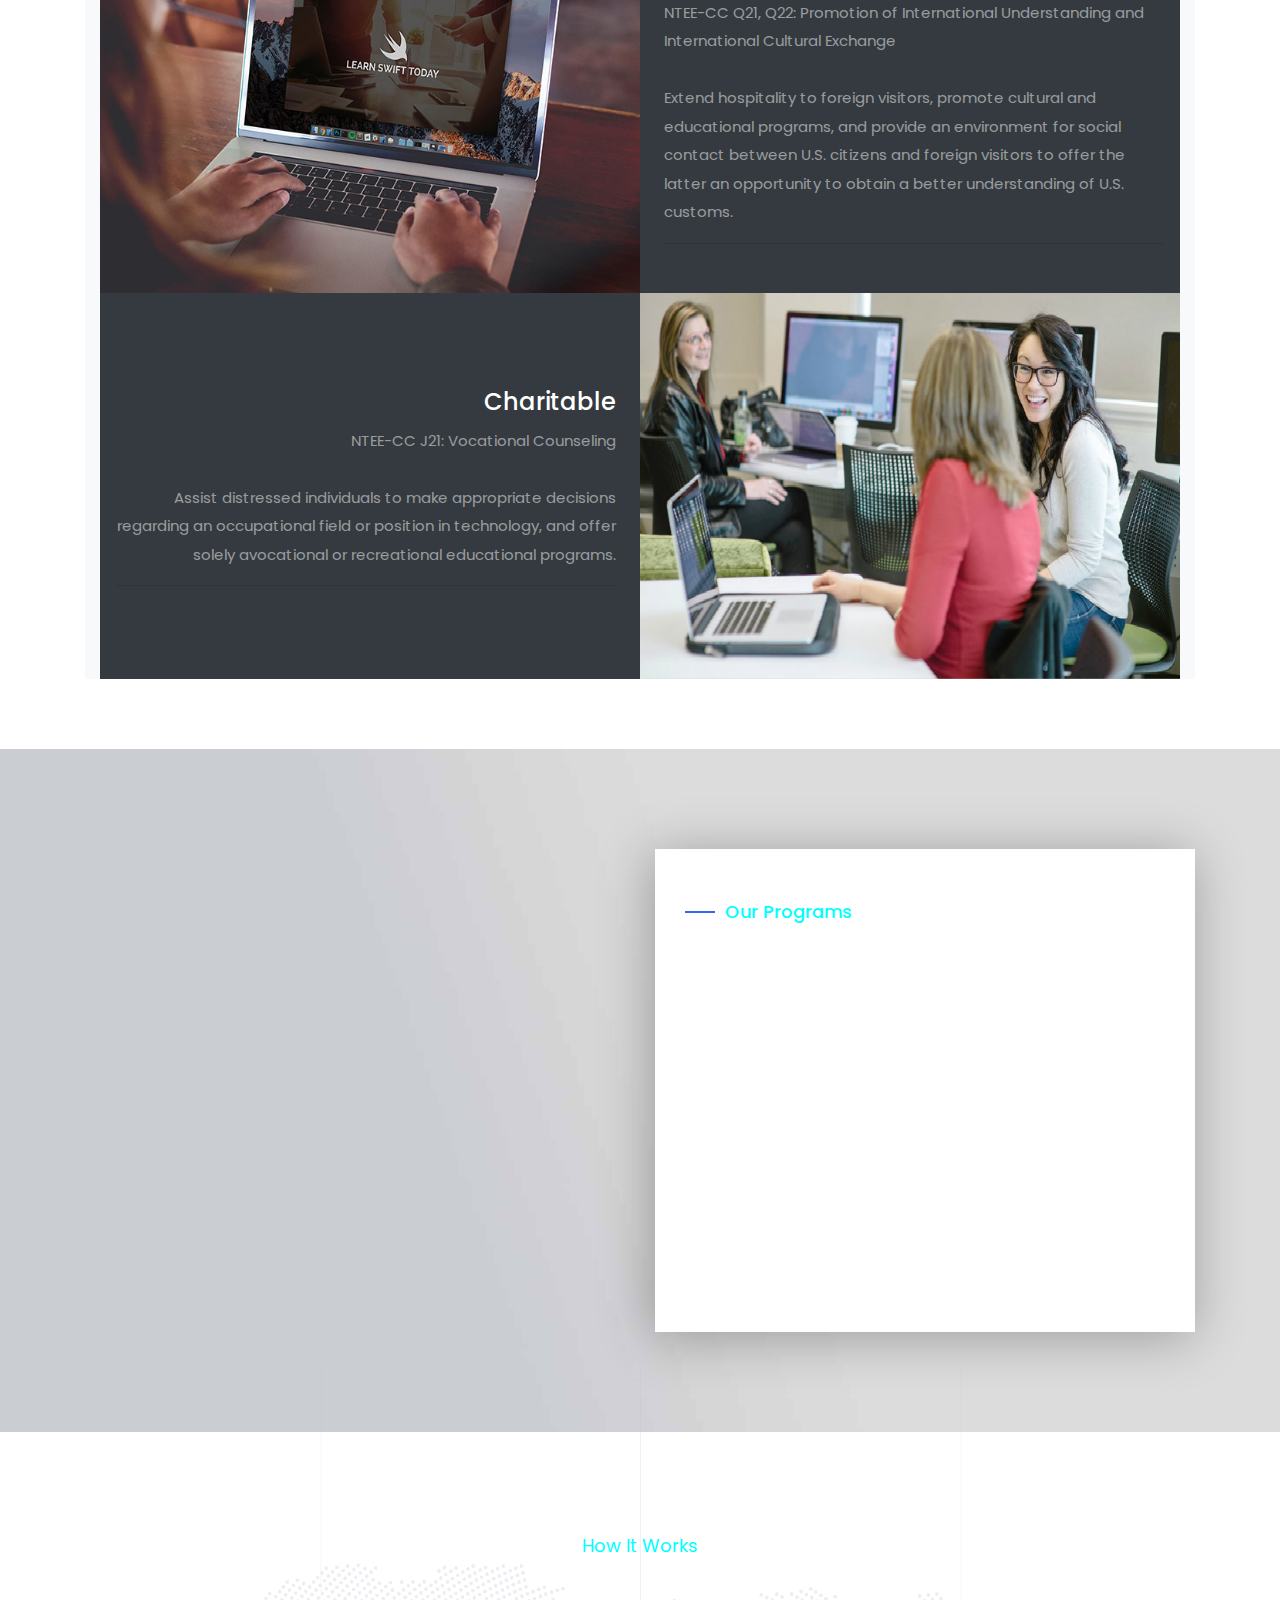
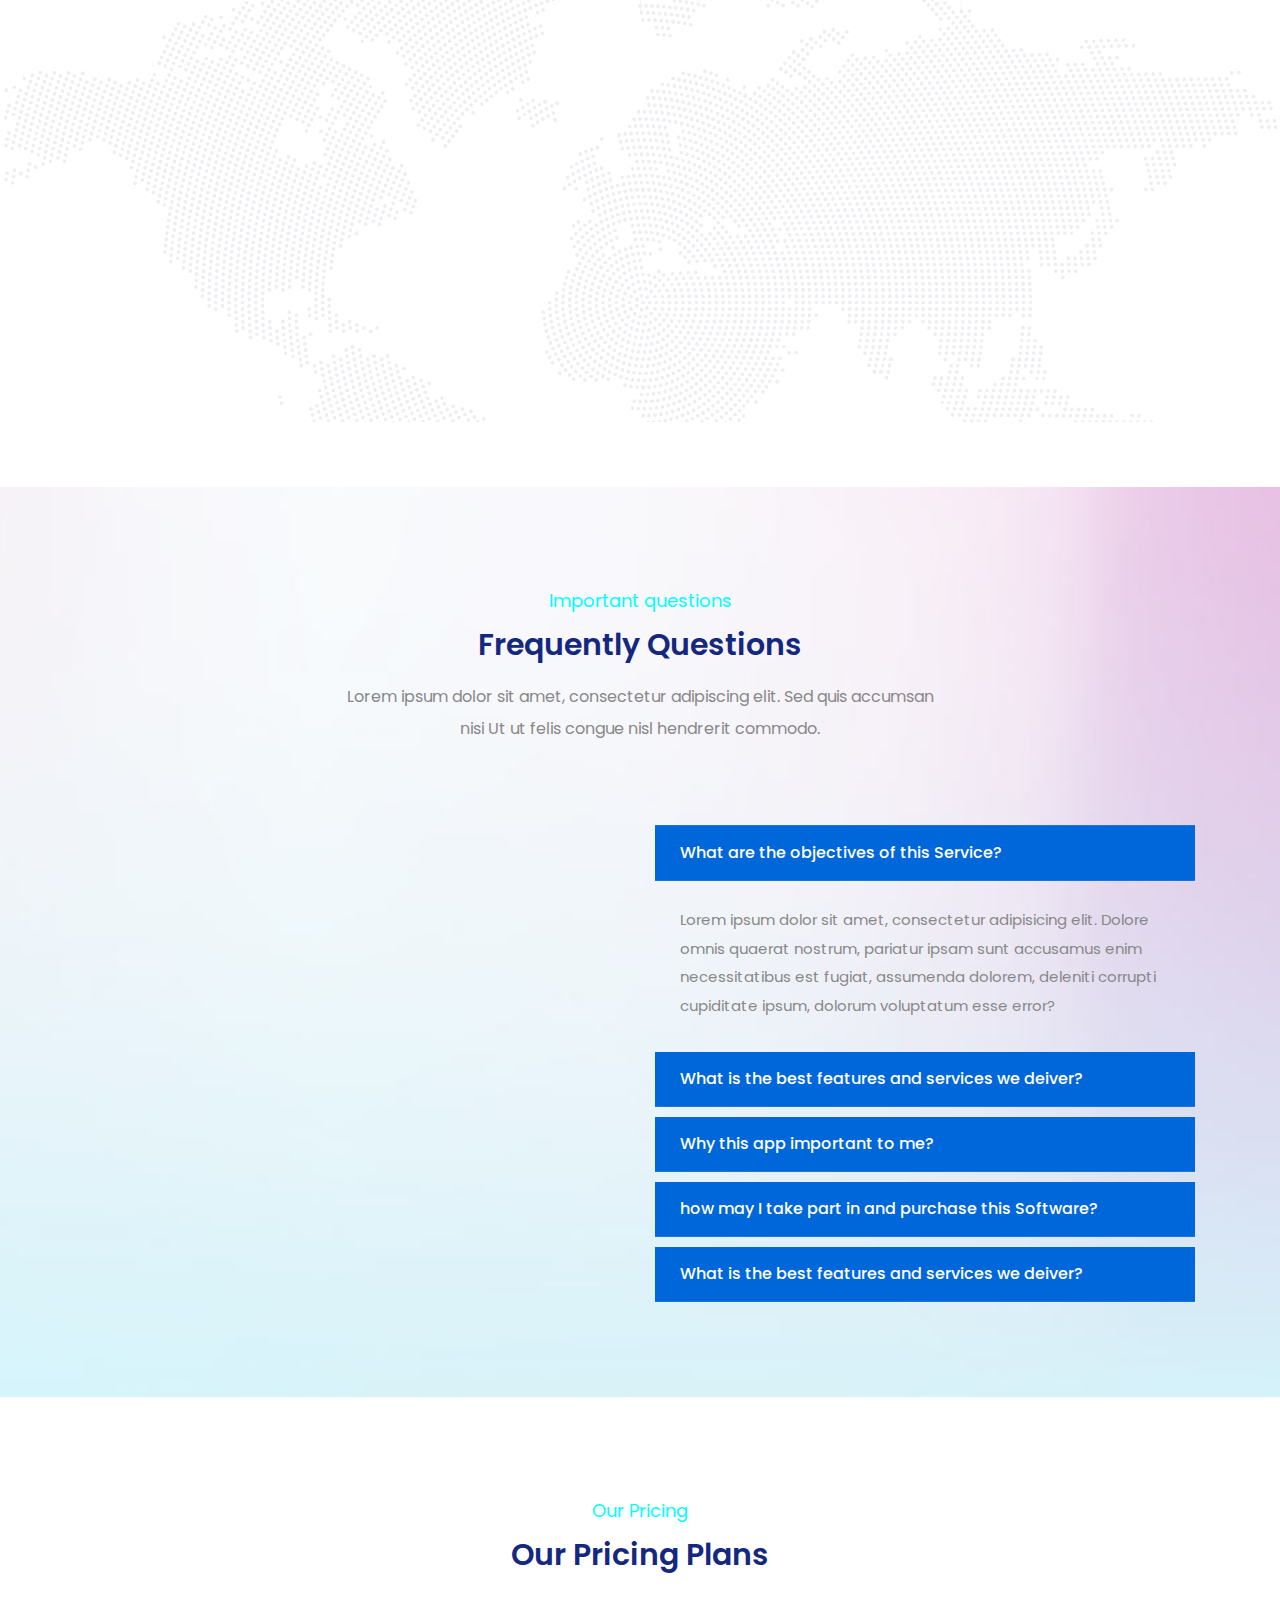
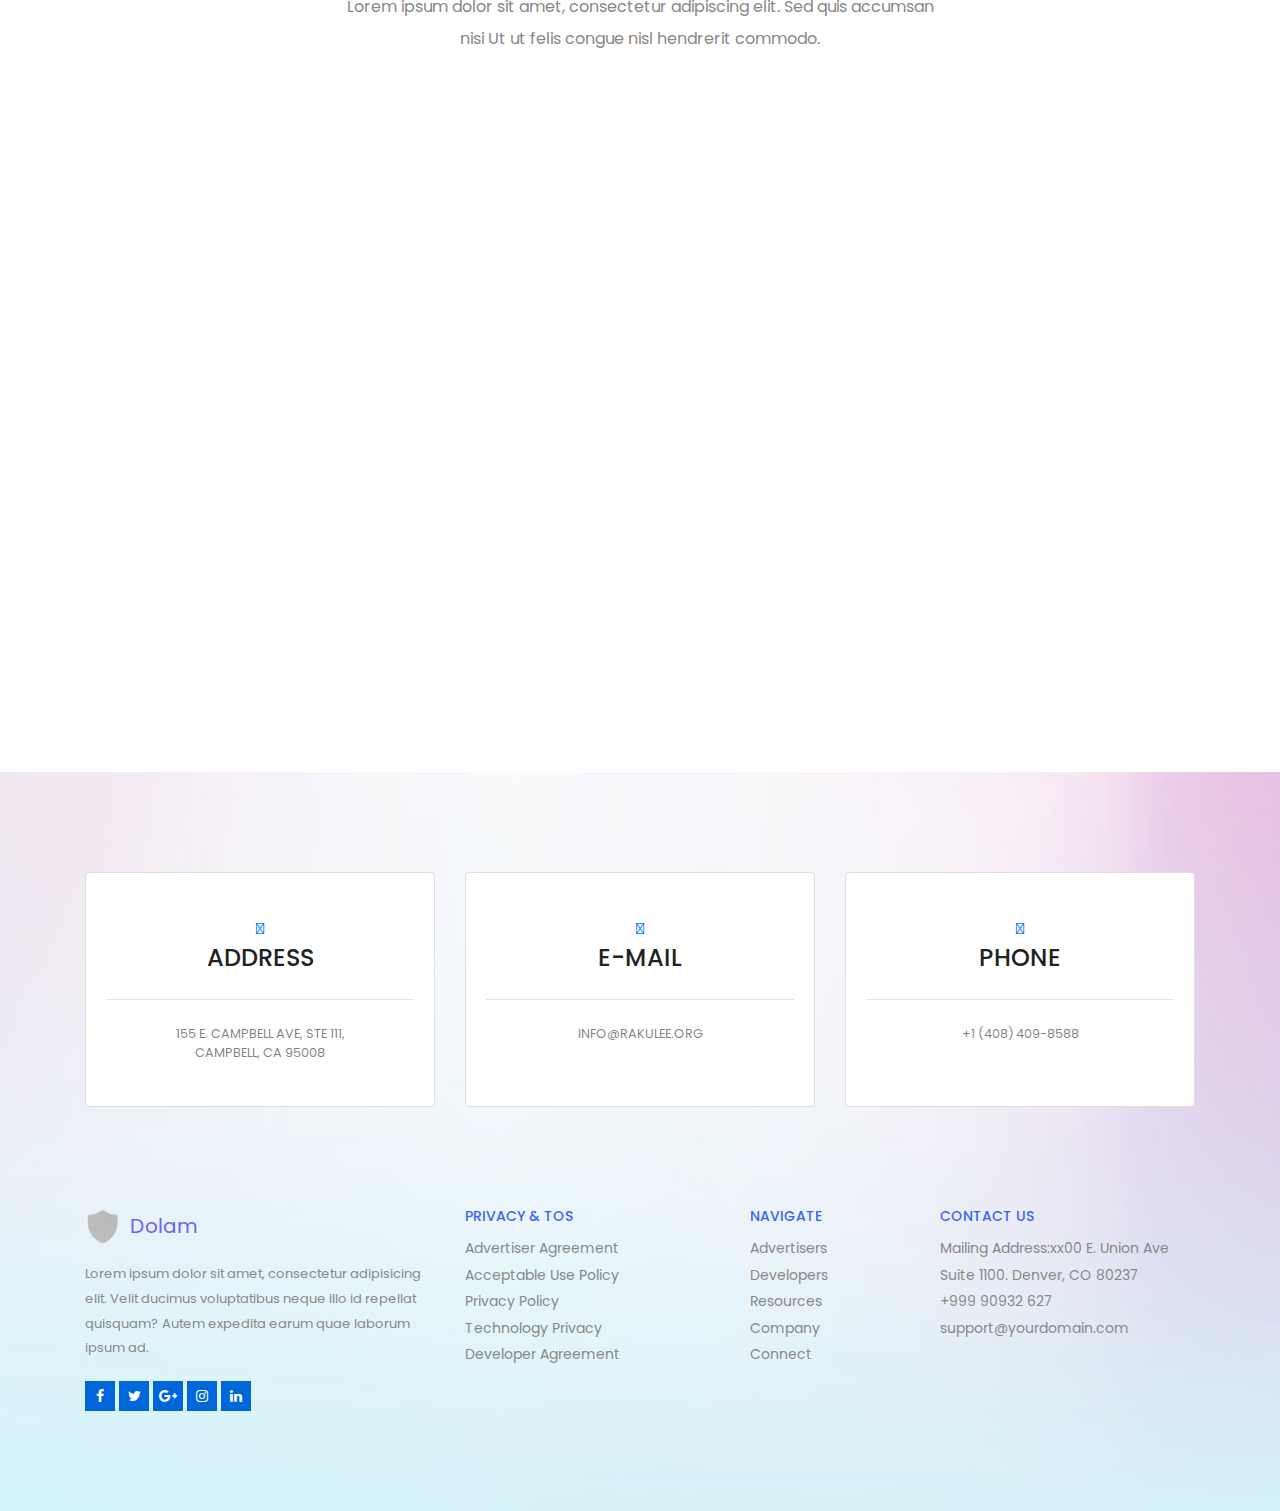
==== commit a14735ac: "Added contact section w/ cards. FontAwesome icons need are broken" ====
--- a/index.html
+++ b/index.html
@@ -619,7 +619,7 @@
             <!-- ##### Contact Area Start ##### -->
             <div class="contact_us_area section-padding-100-0" id="contact">
                 <div class="container">
-                    <div class="call-us-sec">
+                    <!-- <div class="call-us-sec">
                         <div class="row align-items-center">
                             <div class="col-12 col-lg-9">
                                 <div class= "text-left">
@@ -631,8 +631,46 @@
                                 <a class="btn info-btn more-btn fadeInUp mt-s" data-wow-delay="0.6s" href="#">Contact us</a>
                             </div>
                         </div>
-                    </div>
+                    </div> -->
                     
+                    <div class="row">
+                        <!--ADRESS-->
+                        <div class="col-md-4 mb-3 mb-md-0">
+                            <div class="card py-4 h-100">
+                                <div class="card-body text-center">
+                                    <span class="fa-camera-retro text-primary mb-2"></span>
+                                        <h4 class="text-uppercase m-0">Address</h4>
+                                        <hr class="my-4">
+                                        <div class="small text-black-50">155 E. CAMPBELL AVE, STE 111, <br>CAMPBELL, CA 95008<br></div>
+                                    
+                                </div>
+                            </div>
+                        </div>
+                        <!--EMAIL-->
+                        <div class="col-md-4 mb-3 mb-md-0">
+                            <div class="card py-4 h-100">
+                                <div class="card-body text-center">
+                                    <i class="fa-map text-primary mb-2"></i>
+                                        <h4 class="text-uppercase m-0">E-mail</h4>
+                                        <hr class="my-4">
+                                        <div class="small text-black-50">INFO@RAKULEE.ORG</div>
+                                    
+                                </div>
+                            </div>
+                        </div>
+                        <!--PHONE-->
+                        <div class="col-md-4 mb-3 mb-md-0">
+                            <div class="card py-4 h-100">
+                                <div class="card-body text-center">
+                                    <i class="fa-map text-primary mb-2"></i>
+                                        <h4 class="text-uppercase m-0">Phone</h4>
+                                        <hr class="my-4">
+                                        <div class="small text-black-50">+1 (408) 409-8588</div>
+                                    
+                                </div>
+                            </div>
+                        </div>
+                    </div>    
                 </div>
             </div>
             <!-- ##### Contact Area End ##### -->
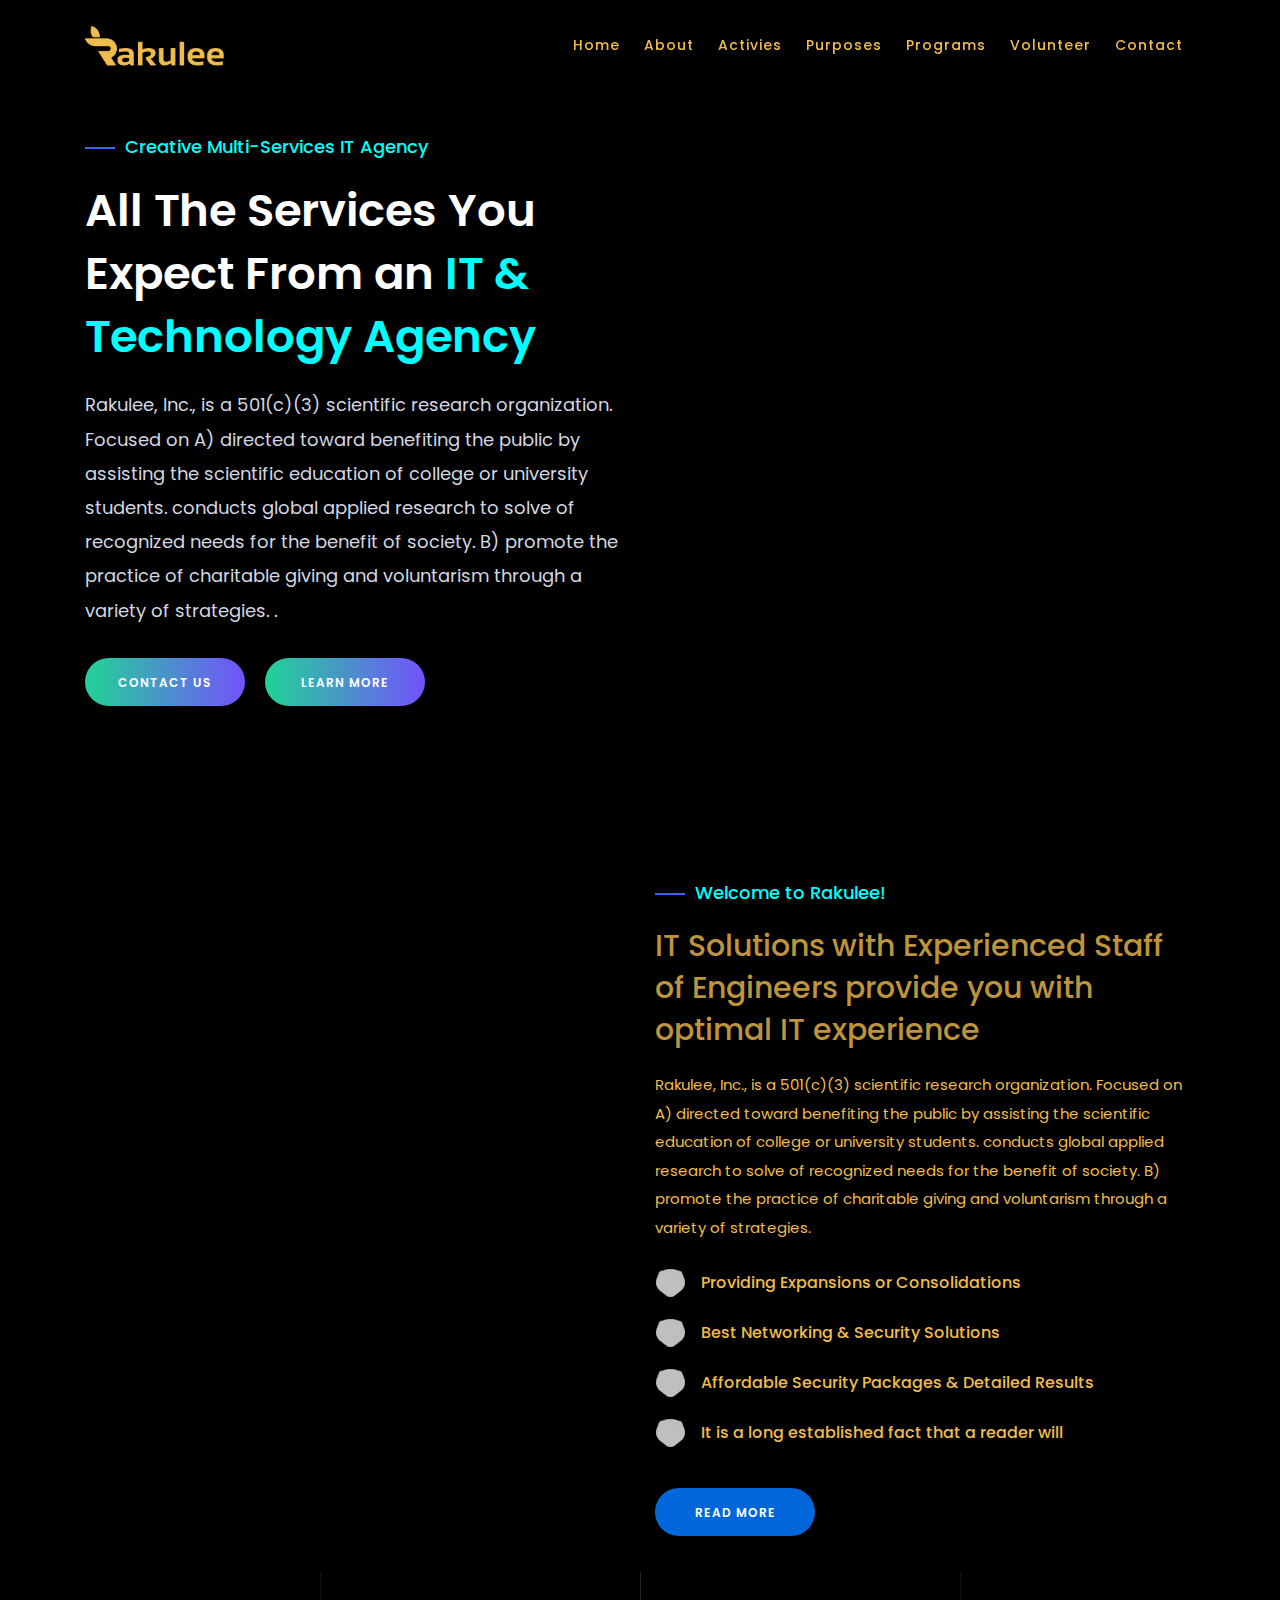
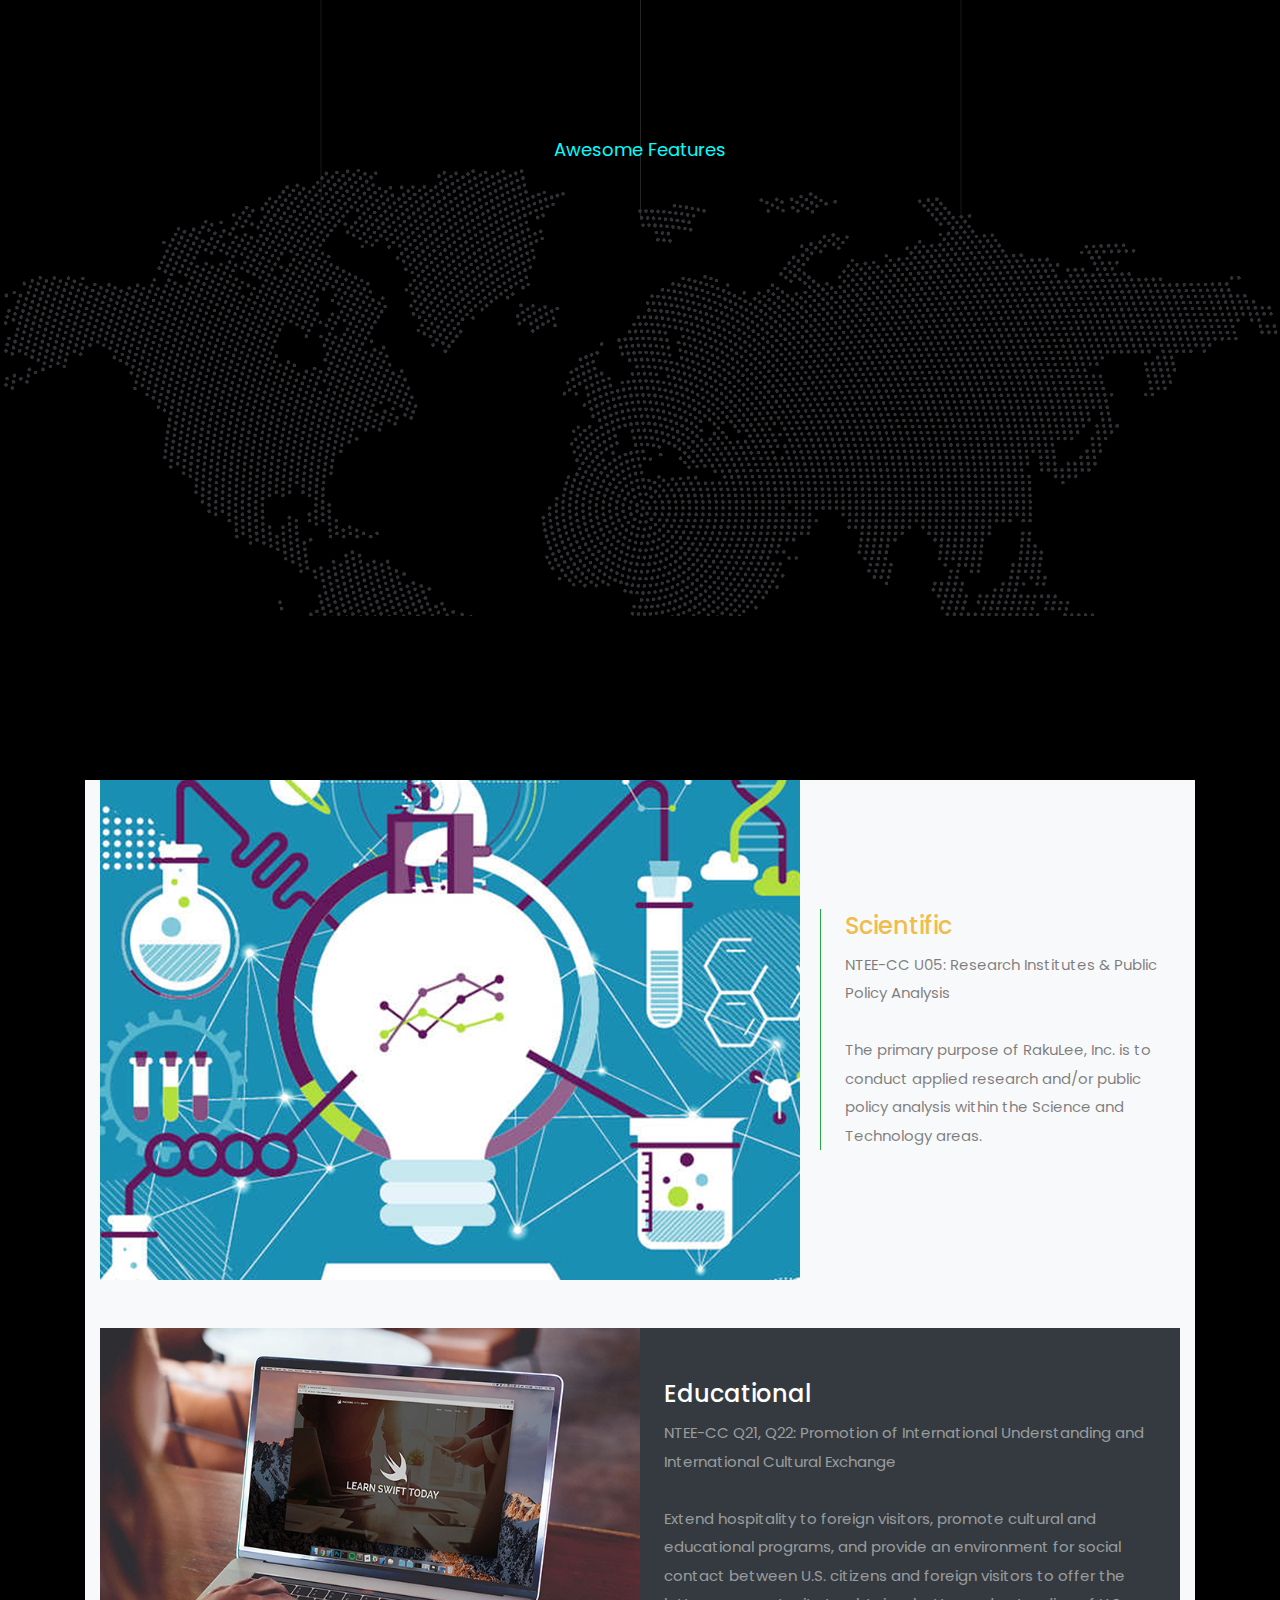
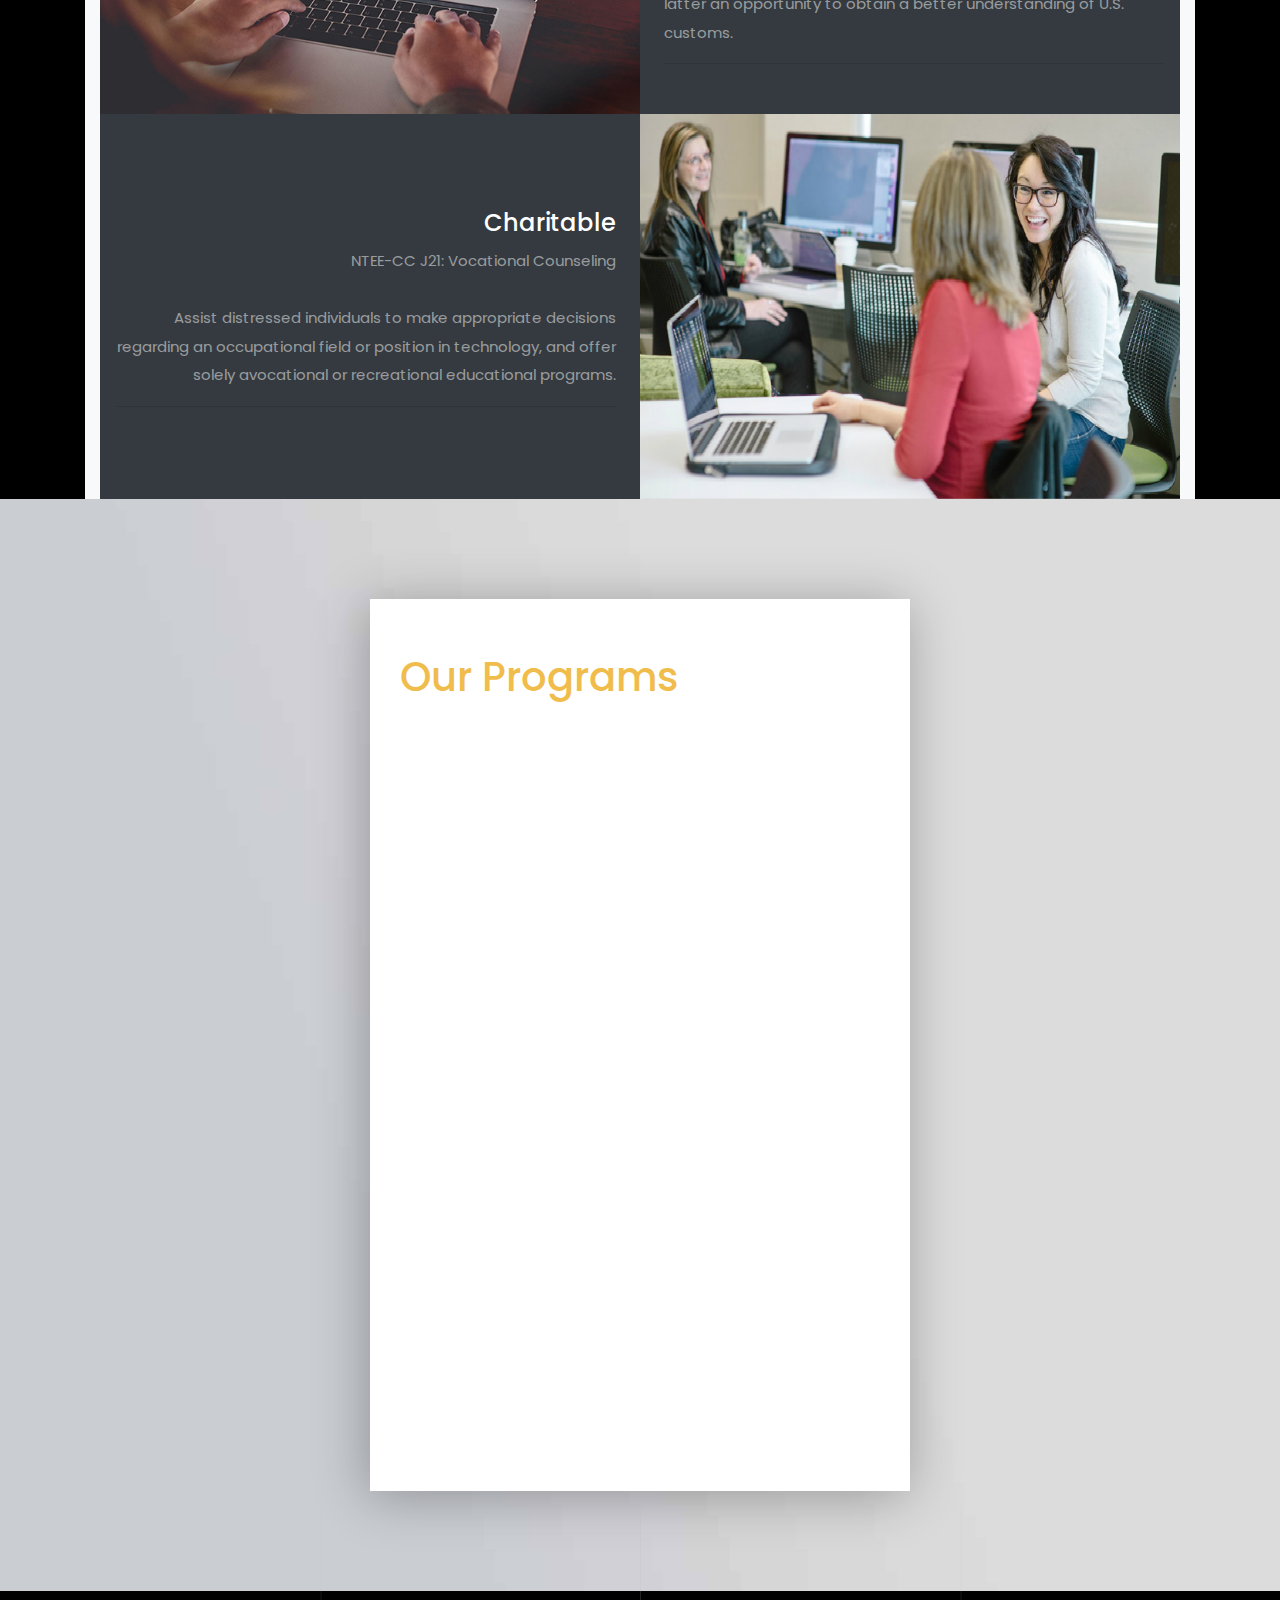
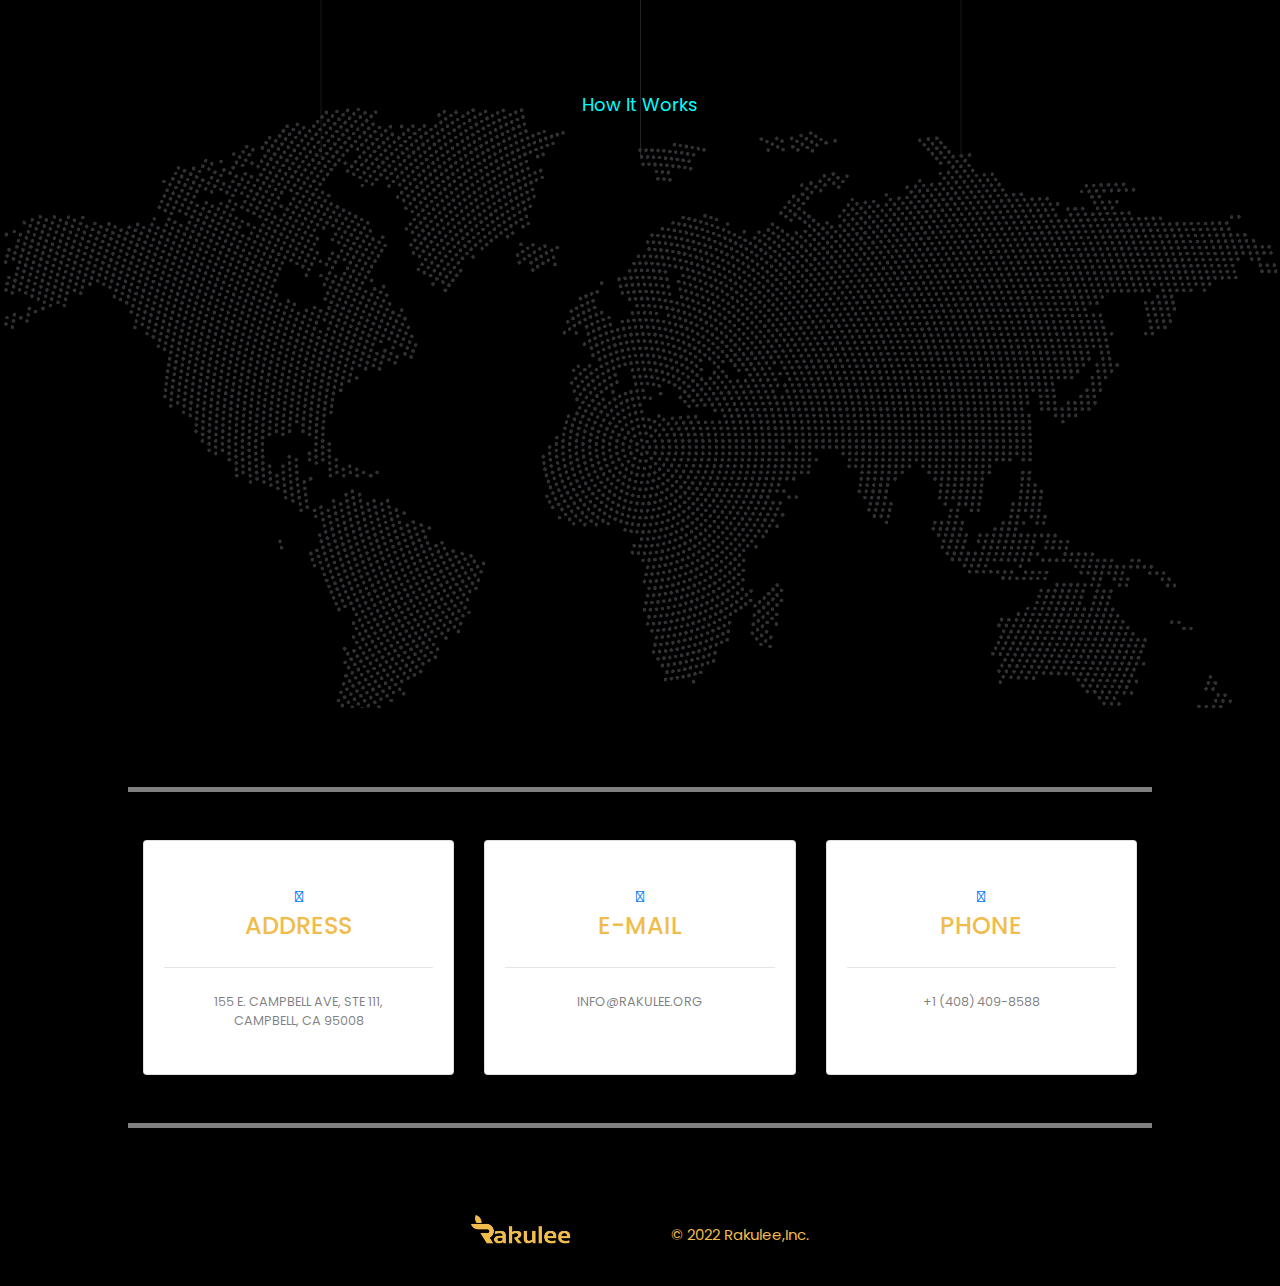
==== commit a0757105: "Merge pull request #4 from rakuleethomas/mstoney" ====
--- a/index.html
+++ b/index.html
@@ -29,7 +29,7 @@
 
 </head>
 
-<body class="light-version">
+<body>
     <!-- Preloader -->
     <div id="preloader">
         <div class="preload-content">
@@ -38,10 +38,10 @@
     </div>
 
     <!-- ##### Header Area Start ##### -->
-    <nav class="navbar navbar-expand-lg navbar-white fixed-top" id="banner">
+    <nav class="navbar navbar-expand-lg fixed-top" id="banner">
         <div class="container">
             <!-- Brand -->
-            <a class="navbar-brand" href="#"><span><img draggable="false" src="img/core-img/logo.png" alt="logo"></span> Rakulee, Inc.</a>
+            <a class="navbar-brand" href="#"><span><img class="rakulee-nav-logo" draggable="false" src="img/core-img/logo.jpg" alt="logo"></span></a>
 
             <!-- Toggler/collapsibe Button -->
             <button class="navbar-toggler" type="button" data-toggle="collapse" data-target="#collapsibleNavbar">
@@ -94,7 +94,7 @@
                                 <h3 class="special-head">Creative Multi-Services IT Agency</h3>
                             </div>
                             <h1 class="bold wow fadeInUp w-text" data-wow-delay="0.2s">All The Services You Expect From an <span class="cyan">IT & Technology Agency</span></h1>
-                            <p class="wow fadeInUp g-text" data-wow-delay="0.3s">Rakulee, Inc., is a 501(c)(3) scientific research organization. Focused on A) directed toward benefiting the public by assisting the scientific education of college or university students. conducts global applied research to solve of recognized needs for the benefit of society. B) provides the “pre-seed” capital fund for “high-tech” and “new-economy” startups by creating “professional specialty occupations” that would further attract new industry and social welfare perspectives. C) promote the practice of charitable giving and voluntarism through a variety of strategies. .</p>
+                            <p class="wow fadeInUp g-text" data-wow-delay="0.3s">Rakulee, Inc., is a 501(c)(3) scientific research organization. Focused on A) directed toward benefiting the public by assisting the scientific education of college or university students. conducts global applied research to solve of recognized needs for the benefit of society.  B) promote the practice of charitable giving and voluntarism through a variety of strategies. .</p>
                             <div class="info-btn-group fadeInUp" data-wow-delay="0.4s">
                                 <a href="contact-us.html" class="btn info-btn mr-3">contact us</a>
                                 <a href="services.html" class="btn info-btn"> learn more</a>
@@ -132,10 +132,10 @@
                 <div class="col-12 col-lg-6 offset-lg-0 col-md-10 offset-md-1">
                     <div class="who-we-contant mt-s">
                         <div class="promo-section">
-                            <h3 class="special-head ">Welcome to Our Rakulee!</h3>
-                        </div>
-                        <h4 class="d-blue fadeInUp" data-wow-delay="0.3s">IT Solutions with Experienced Staff of Engineers provide you with optimal IT experience</h4>
-                        <p class="fadeInUp" data-wow-delay="0.4s">Rakulee, Inc., is a 501(c)(3) scientific research organization. Focused on A) directed toward benefiting the public by assisting the scientific education of college or university students. conducts global applied research to solve of recognized needs for the benefit of society. B) provides the “pre-seed” capital fund for “high-tech” and “new-economy” startups by creating “professional specialty occupations” that would further attract new industry and social welfare perspectives. C) promote the practice of charitable giving and voluntarism through a variety of strategies.</p>
+                            <h3 class="special-head ">Welcome to Rakulee!</h3>
+                        </div>
+                        <h4 class="d-yellow fadeInUp" data-wow-delay="0.3s">IT Solutions with Experienced Staff of Engineers provide you with optimal IT experience</h4>
+                        <p class="fadeInUp" data-wow-delay="0.4s">Rakulee, Inc., is a 501(c)(3) scientific research organization. Focused on A) directed toward benefiting the public by assisting the scientific education of college or university students. conducts global applied research to solve of recognized needs for the benefit of society. B) promote the practice of charitable giving and voluntarism through a variety of strategies.</p>
                         <div class="list-wrap align-items-center">
                             <div class="row">
                                 
@@ -180,7 +180,7 @@
 
             <div class="section-heading text-center">
                 <span>Awesome Features</span>
-                <h2 class="wow fadeInUp d-blue bold" data-wow-delay="0.3s">Our core Activites</h2>
+                <h2 class="wow fadeInUp d-yellow bold" data-wow-delay="0.3s">Our core Activites</h2>
                 <p class="wow fadeInUp" data-wow-delay="0.4s">Lorem ipsum dolor sit amet, consectetur adipiscing elit. Sed quis accumsan nisi Ut ut felis congue nisl hendrerit commodo.</p>
             </div>
             <div class="row">
@@ -383,42 +383,55 @@
 
     <section class="creative-facts section-padding-100" id="programs">
         <div class="container">
-            <div class="row">
-                <div class="col-lg-6 offset-lg-6 col-sm-12">
+            <div class="row d-flex justify-content-center">
+                <div class="col-lg-6 col-sm-12">
                     <div class="c-facts-box">
                         <div class="who-we-contant">
                             <div class="promo-section">
-                                <h3 class="special-head">Our Programs</h3>
-                            </div>
-                            <h4 class="d-blue wow fadeInUp bold" data-wow-delay="0.3s">We Care Too Much About Our Customers Satisfication</h4>
-                            <p class="wow fadeInUp" data-wow-delay="0.4s">Lorem ipsum dolor sit amet, consectetur adipiscing elit. Duis at dictum risus, non suscipit arcu. Quisque aliquam posuere tortor, sit amet convallis nunc scelerisque in.</p>
+                                <h1 class="c">Our Programs</h1>
+                            </div>
+                            <h4 class="d-blue wow fadeInUp bold" data-wow-delay="0.3s">Apple Developer Account</h4>
+                            <p class="wow fadeInUp" data-wow-delay="0.4s">Rakulee, Inc. has been registered to the Apple Developer Program on behalf of a non profit organization. 
+
+                                Membership includes all the tools, resources, and support you need to create and deliver software to over a billion customers around the world on Apple platforms.</p>
                             <div class="row">
                                 <div class="col-12 col-sm-6 col-md-6">
                                     <!-- Single Cool Fact -->
                                     <div class="single_cool_fact text-center wow fadeInUp" data-wow-delay="0.2s">
-                                        <div class="cool_fact_icon">
-                                            <i class="ti-user"></i>
-                                        </div>
+                                        <img src="img/rakulee-img/xcode_icon.png" style="width: 100px; height: 100px;" alt="xcode icon">
                                         <!-- Single Cool Detail -->
                                         <div class="cool_fact_detail">
-                                            <h3><span class="counter">3215</span>+</h3>
+                                            <h3><span class="counter">Xcode</span></h3>
+                                            <h2>Happy Clients</h2>
+                                        </div>
+                                    </div> 
+                                </div>
+
+                                <div class="col-12 col-sm-6 col-md-6">
+                                    <!-- Single Cool Fact -->
+                                    <div class="single_cool_fact text-center wow fadeInUp" data-wow-delay="0.2s">
+                                        <img src="img/rakulee-img/swift_logo.png" style="width: 100px; height: 100px;" alt="swift icon">
+                                        <!-- Single Cool Detail -->
+                                        <div class="cool_fact_detail">
+                                            <h3><span class="counter">Swift</span></h3>
                                             <h2>Happy Clients</h2>
                                         </div>
                                     </div>
                                 </div>
+
                                 <div class="col-12 col-sm-6 col-md-6">
                                     <!-- Single Cool Fact -->
-                                    <div class="single_cool_fact text-center wow fadeInUp" data-wow-delay="0.5s">
-                                        <div class="cool_fact_icon">
-                                            <i class="ti-cup"></i>
-                                        </div>
+                                    <div class="single_cool_fact text-center wow fadeInUp" data-wow-delay="0.2s">
+                                        <img src="img/rakulee-img/ios_logo.png" style="width: 100px; height: 100px;" alt="swift icon">
                                         <!-- Single Cool Detail -->
                                         <div class="cool_fact_detail">
-                                            <h3><span class="counter">230</span>+</h3>
-                                            <h2>Awards Won</h2>
+                                            <h3><span class="counter">iOS</span></h3>
+                                            <h2>Happy Clients</h2>
                                         </div>
                                     </div>
-                                </div>
+                                    
+                                </div>
+                               
 
                             </div>
                         </div>
@@ -439,177 +452,48 @@
             <div class="section-heading text-center" id="volunteer">
                 <span>How It Works</span>
                 <h2 class="wow fadeInUp d-blue bold" data-wow-delay="0.3s" >Become a Volunteer</h2>
-                <p class="wow fadeInUp" data-wow-delay="0.4s" >Lorem ipsum dolor sit amet, consectetur adipiscing elit. Sed quis accumsan nisi Ut ut felis congue nisl hendrerit commodo.</p>
+                <p class="wow fadeInUp" data-wow-delay="0.4s" >At Rakulee, we believe in the power of giving back to the community. If you are interested in becoming a volunteer at Rakulee, check out these resources.</p>
             </div>
             <div class="row">
                 <div class="col-12 col-md-6 col-lg-4">
                     <!-- Content -->
                     <div class="service_single_content transparent text-center wow fadeInUp" data-wow-delay="0.2s">
                         <!-- Icon -->
-                        <div class="how_icon">
-                            <img draggable="false" src="img/icons/h1.png" class="colored-icon" alt="">
-                        </div>
-                        <h6>Choose Security Package</h6>
-                        <p>Lorem ipsum dolor sit amet, consectetur adipiscing elit. Nulla neque quam</p>
+                        <div class="how_icon"><a href="https://www.volunteermatch.org/search/org1180065.jsp">
+                            <img draggable="false" src="img/rakulee-img/volunteer_match_logo.png" class="colored-icon" alt=""></a>
+                        </div>
+                        <h6>Volunteer Work</h6>
+                        <p>Rakulee, Inc. has been doing CS STEM projects based on the volunteer's interests on behalf of a charitable organization. Rakulee, Inc. has been creating an app from scratch. Your cause and interests  matter to us. Visit our VolunteerMatch page or contact us for more information.</p>
                     </div>
                 </div>
                 <div class="col-12 col-md-6 col-lg-4">
                     <!-- Content -->
-                    <div class="service_single_content transparent text-center wow wow fadeInUp" data-wow-delay="0.3s">
+                    <div class="service_single_content transparent text-center wow fadeInUp" data-wow-delay="0.2s">
                         <!-- Icon -->
-                        <div class="how_icon">
-                            <img draggable="false" src="img/icons/h2.png" class="colored-icon" alt="">
-                        </div>
-                        <h6>Prepare for Security Test </h6>
-                        <p>Lorem ipsum dolor sit amet, consectetur adipiscing elit. Nulla neque quam</p>
-                    </div>
-                </div>
+                        <div class="how_icon"><a href="https://www.medium.com">
+                            <img draggable="false" src="img/rakulee-img/medium_logo.png" class="colored-icon" alt=""></a>
+                        </div>
+                        <h6>Contribute Articles</h6>
+                        <p>Rakulee, Inc. believes in the power of spreading knowledge through educational materials. We are accepting medium articles as a form of volunteering. The articles can be of any topic and scope, from in-depth programming tutorials to study guides. Contact us to learn more.</p>
+                    </div>
+                </div>
+
                 <div class="col-12 col-md-6 col-lg-4">
                     <!-- Content -->
-                    <div class="service_single_content transparent text-center wow fadeInUp">
+                    <div class="service_single_content transparent text-center wow fadeInUp" data-wow-delay="0.2s">
                         <!-- Icon -->
-                        <div class="how_icon">
-                            <img draggable="false" src="img/icons/h3.png" class="colored-icon" alt="">
-                        </div>
-                        <h6>Get Test Results</h6>
-                        <p>Lorem ipsum dolor sit amet, consectetur adipiscing elit. Nulla neque quam</p>
-                    </div>
-                </div>
+                        <div class="how_icon"><a href="https://www.paypal.com/us/fundraiser/charity/3899647">
+                            <img draggable="false" src="img/rakulee-img/paypal_logo.png" class="colored-icon" alt=""></a>
+                        </div>
+                        <h6>Donate</h6>
+                        <p>We accept and appreciate any charitable contributions. Contact us or visit our paypal site if you are interested in making a monetary contribution.</p>
+                    </div>
+                </div>
+         
                 
             </div>
         </div>
     </section>
-
-
-    <!-- ##### FAQ & Timeline Area Start ##### -->
-    <div class="faq-timeline-area section-padding-100-85" id="faq">
-        <div class="container">
-            <div class="section-heading text-center">
-                <span>Important questions</span>
-                <h2 class="d-blue bold fadeInUp" data-wow-delay="0.3s"> Frequently Questions</h2>
-                <p class="fadeInUp" data-wow-delay="0.4s">Lorem ipsum dolor sit amet, consectetur adipiscing elit. Sed quis accumsan nisi Ut ut felis congue nisl hendrerit commodo.</p>
-            </div>
-            <div class="row align-items-center">
-                <div class="col-12 col-lg-6 offset-lg-0 col-md-8 offset-md-2 col-sm-10 offset-sm-1">
-                    <div class="welcome-meter about-sec-wrapper wow fadeInUp" data-wow-delay="0.4s">
-                        <img draggable="false" src="img/core-img/about-sec2.png" class="about-i" alt="">
-                        
-                    </div>
-                </div>
-                <div class="col-12 col-lg-6 col-md-12">
-                    <div class="info-faq-area mt-s ">
-                        <dl style="margin-bottom:0">
-                            <!-- Single FAQ Area -->
-                            <dt class="wave fadeInUp" data-wow-delay="0.2s">What are the objectives of this Service?</dt>
-                            <dd class="fadeInUp" data-wow-delay="0.3s">
-                                <p>Lorem ipsum dolor sit amet, consectetur adipisicing elit. Dolore omnis quaerat nostrum, pariatur ipsam sunt accusamus enim necessitatibus est fugiat, assumenda dolorem, deleniti corrupti cupiditate ipsum, dolorum voluptatum esse error?</p>
-                            </dd>
-                            <!-- Single FAQ Area -->
-                            <dt class="wave fadeInUp" data-wow-delay="0.3s">What is the best features and services we deiver?</dt>
-                            <dd>
-                                <p>Lorem ipsum dolor sit amet, consectetur adipisicing elit. Dolore omnis quaerat nostrum, pariatur ipsam sunt accusamus enim necessitatibus est fugiat, assumenda dolorem, deleniti corrupti cupiditate ipsum, dolorum voluptatum esse error?</p>
-                            </dd>
-                            <!-- Single FAQ Area -->
-                            <dt class="wave fadeInUp" data-wow-delay="0.4s">Why this app important to me?</dt>
-                            <dd>
-                                <p>Lorem ipsum dolor sit amet, consectetur adipisicing elit. Dolore omnis quaerat nostrum, pariatur ipsam sunt accusamus enim necessitatibus est fugiat, assumenda dolorem, deleniti corrupti cupiditate ipsum, dolorum voluptatum esse error?</p>
-                            </dd>
-                            <!-- Single FAQ Area -->
-                            <dt class="wave fadeInUp" data-wow-delay="0.5s">how may I take part in and purchase this Software?</dt>
-                            <dd>
-                                <p>Lorem ipsum dolor sit amet, consectetur adipisicing elit. Dolore omnis quaerat nostrum, pariatur ipsam sunt accusamus enim necessitatibus est fugiat, assumenda dolorem, deleniti corrupti cupiditate ipsum, dolorum voluptatum esse error?</p>
-                            </dd>
-                            <!-- Single FAQ Area -->
-                            <dt class="wave fadeInUp" data-wow-delay="0.3s">What is the best features and services we deiver?</dt>
-                            <dd>
-                                <p>Lorem ipsum dolor sit amet, consectetur adipisicing elit. Dolore omnis quaerat nostrum, pariatur ipsam sunt accusamus enim necessitatibus est fugiat, assumenda dolorem, deleniti corrupti cupiditate ipsum, dolorum voluptatum esse error?</p>
-                            </dd>
-                        </dl>
-                    </div>
-                </div>
-                
-            </div>
-        </div>
-    </div>
-    <!-- ##### FAQ & Timeline Area End ##### -->
-
-   
-
-    <!-- ##### pricing Area start ##### -->
-    <section class="pricing section-padding-100-70" id="pricing">
-    	
-        <div class="container">
-            <div class="section-heading text-center">
-                <span>Our Pricing</span>
-                <h2 class="d-blue bold fadeInUp" data-wow-delay="0.3s">Our Pricing Plans</h2>
-                <p class="fadeInUp" data-wow-delay="0.4s">Lorem ipsum dolor sit amet, consectetur adipiscing elit. Sed quis accumsan nisi Ut ut felis congue nisl hendrerit commodo.</p>
-            </div>
-            <div class="row no-gutters">
-                <!-- Single Table -->
-                <div class="col-lg-4 col-md-6">
-                    <div class="single_price_table_content text-center wow fadeInUp" data-wow-delay="0.2s">
-                        <div class="price_table_text">
-                            <h5>Basic Blood Profile</h5>
-                            <h1>$39.99</h1>
-                            <p>Per Month</p>
-                        </div>
-                        <div class="table_text_details">
-                            <p>Fasting Required</p>
-                            <p>Report available</p>
-                            <p>Unlimited Checkups </p>
-                            <p>Receive Report by Email</p>
-                            <p>Delivered Same Day</p>
-                        </div>
-                        <div class="table_btn mt-50">
-                            <a href="#" class="btn info-btn green-btn">Start</a>
-                        </div>
-                    </div>
-                </div>
-                <!-- Single Table -->
-                <div class="col-lg-4 col-md-6">
-                    <div class="single_price_table_content active text-center wow fadeIn" data-wow-delay="0.3s">
-                        <div class="price_table_text">
-                            <h5>Platinum Health Check</h5>
-                            <h1>$69.99</h1>
-                            <p>Per Month</p>
-                        </div>
-                        <div class="table_text_details">
-                            <p>Fasting Required</p>
-                            <p>Report available</p>
-                            <p>Unlimited Checkups </p>
-                            <p>Receive Report by Email</p>
-                            <p>Delivered Same Day</p>
-                        </div>
-                        <div class="table_btn mt-50">
-                            <a href="#" class="btn info-btn green-btn">Start</a>
-                        </div>
-                    </div>
-                </div>
-                <!-- Single Table -->
-                <div class="col-lg-4 col-md-6">
-                    <div class="single_price_table_content text-center wow fadeInUp" data-wow-delay="0.4s">
-                        <div class="price_table_text">
-                            <h5>Gold Health Check</h5>
-                            <h1>$84.99</h1>
-                            <p>Per Month</p>
-                        </div>
-                        <div class="table_text_details">
-                            <p>Fasting Required</p>
-                            <p>Report available</p>
-                            <p>Unlimited Checkups </p>
-                            <p>Receive Report by Email</p>
-                            <p>Delivered Same Day</p>
-                        </div>
-                        <div class="table_btn mt-50">
-                            <a href="#" class="btn info-btn green-btn">Start</a>
-                        </div>
-                    </div>
-                </div>
-            </div>
-        </div>
-        
-    </section>
-    <!-- ##### pricing Area End ##### -->
 
    <div class="footer-bg">
         
@@ -674,20 +558,31 @@
                 </div>
             </div>
             <!-- ##### Contact Area End ##### -->
-
+            <footer id="footer-copyright" class="pt-5">
+                <div class="copyright-logo-img">
+                    <img src="img/core-img/logo.jpg" alt="rakulee logo">
+                </div>
+                <div class="copyright-text">
+                    <p>&copy; 2022 Rakulee,Inc.</p>
+                </div>
+
+            </footer>
+
+  <!--
             <div class="footer-content-area spec">
                 <div class="container">
                     <div class="row ">
                         <div class="col-12 col-lg-4 col-md-6">
                             <div class="footer-copywrite-info">
-                                <!-- Copywrite -->
+                                <!-- Copywrite --
                                 <div class="copywrite_text fadeInUp" data-wow-delay="0.2s">
-                                    <div class="footer-logo">
-                                        <a href="#"><img draggable="false" src="img/core-img/logo.png" alt="logo"> Dolam </a>
+                                    <div class="c">
+                                        <a href="#"><img draggable="false" src="img/core-img/Rakulee Logo(Square).png" style="width:50px;" alt="logo">Rakulee, Inc </a>
                                     </div>
-                                    <p>Lorem ipsum dolor sit amet, consectetur adipisicing elit. Velit ducimus voluptatibus neque illo id repellat quisquam? Autem expedita earum quae laborum ipsum ad.</p>
-                                </div>
-                                <!-- Social Icon -->
+                                    <p class="text-light">This content copyright 2022 Rakulee, Inc.</p>
+                                </div>
+                              
+                                <!-- Social Icon --
                                 <div class="footer-social-info fadeInUp" data-wow-delay="0.4s">
                                     <a href="#"><i class="fa fa-facebook" aria-hidden="true"></i></a>
                                     <a href="#"> <i class="fa fa-twitter" aria-hidden="true"></i></a>
@@ -700,7 +595,7 @@
 
                         <div class="col-12 col-lg-3 col-md-6">
                             <div class="contact_info_area d-sm-flex justify-content-between">
-                                <!-- Content Info -->
+                                <!-- Content Info --
                                 <div class="contact_info mt-x text-center fadeInUp" data-wow-delay="0.3s">
                                     <h5>PRIVACY & TOS</h5>
                                     <a href=""><p>Advertiser Agreement</p></a>
@@ -713,7 +608,7 @@
                         </div>
                           
                         <div class="col-12 col-lg-2 col-md-6 ">
-                            <!-- Content Info -->
+                            <!-- Content Info --
                             <div class="contact_info_area d-sm-flex justify-content-between">
                                 <div class="contact_info mt-s text-center fadeInUp" data-wow-delay="0.2s">
                                     <h5>NAVIGATE</h5>
@@ -729,7 +624,7 @@
 
                         <div class="col-12 col-lg-3 col-md-6 ">
                             <div class="contact_info_area d-sm-flex justify-content-between">
-                                <!-- Content Info -->
+                                <!-- Content Info --
                                 <div class="contact_info mt-s text-center fadeInUp" data-wow-delay="0.4s">
                                     <h5>CONTACT US</h5>
                                     <p>Mailing Address:xx00 E. Union Ave</p>
--- a/css/style.css
+++ b/css/style.css
@@ -40,11 +40,11 @@
 
 body {
     font-family: 'Poppins', sans-serif;
-    background: #4834d4;
+    background: #000000;
     overflow-x: hidden;
-    background: -webkit-linear-gradient(to right, #4834d4, #341f97);
-    background: -webkit-linear-gradient(left, #4834d4, #341f97);
-    background: linear-gradient(to right, #4834d4, #341f97);
+    /* background: -webkit-linear-gradient(to right, #4834d4, #341f97);
+    background: -webkit-linear-gradient(left, #4834d4, #341f97); */
+    /* background: linear-gradient(to right, #4834d4, #341f97); */
 }
 .darker-blue{
     background: linear-gradient(180deg,#240044 0,#0f0240 25%,#400959 40%,#0f0240 65%,#0f0240);
@@ -56,7 +56,7 @@
 h5,
 h6 {
     font-family: 'Poppins', sans-serif;
-    color: #fff;
+    color: #F0BC4C;
     line-height: 1.4;
     font-weight: 500;
 }
@@ -77,7 +77,7 @@
 
 p {
     line-height: 1.9;
-    color: rgba(255, 255, 255, 0.5);
+    color: #F0BC4C;
     font-size: 15px;
 }
 
@@ -524,7 +524,7 @@
     transform: rotate(-90deg);
 }
 .map-bg{
-    background: #edf6fd;
+    background: #000000;
 }
 .map-before:before{
     position: absolute;
@@ -706,9 +706,13 @@
 }
 }
 /* ##### 2.0 Header Area CSS ##### */
+.rakulee-nav-logo {
+    max-height: 75px;
+}
+
 .nav{transition: all .5s ease-in}
 .navbar-brand {
-    color: #fff;
+    color: #F0BC4C;
     font-size: 25px;
     font-weight: 600;
     font-family: 'Poppins', sans-serif;
@@ -721,7 +725,7 @@
     font-size: 14px;
     font-weight: 500;
     letter-spacing: 1px;
-    color: #fff;
+    color: #F0BC4C;
 }
 .navbar-nav .nav-item .nav-link:hover{color:#fed136;}
 .navbar-expand-md .navbar-nav .dropdown-menu{
@@ -737,7 +741,7 @@
  .shrink {
     animation: .3s ease-in-out;
     animation-name: fadeInDown;
-    background-color: rgb(215, 223, 239);
+    background-color: rgb(0, 0, 0);
 }
 
 @-webkit-keyframes fadeInDown {
@@ -759,7 +763,7 @@
 /* mobile view */
 @media (max-width:500px)
 {
-    .navbar{ background: rgb(215, 223, 239);}
+    .navbar{ background: rgb(0, 0, 0);}
     .navbar-nav{
         border-top:1px solid #fed136;
         color:#fff;
@@ -800,7 +804,7 @@
 }
 .navbar-white.shrink .navbar-brand,
 .shrink .navbar-nav .nav-item .nav-link{
-    color: #333
+    color: #F0BC4C;
 }
 
 .navbar-dark .navbar-brand,
@@ -866,7 +870,7 @@
     border-bottom: 1px solid rgba(4, 74, 250, .2);
 }
 .hero-section.ai2{
-    background: url('../img/bg-img/ai12.jpg') no-repeat top center;
+    /* background: url('../img/bg-img/ai12.jpg') no-repeat top center; */
     background-size: cover;
 }
 
@@ -1662,6 +1666,14 @@
 .d-blue{
     color: #13287e !important
 }
+.d-yellow {
+    color: #BD943C;
+}
+.b-yellow {
+    font-weight: 700;
+    color: #F0BC4C;
+}
+
 .b-blue{
     font-weight: 700;
     color: #044afa !important
@@ -2485,7 +2497,7 @@
     transition: all .3s ease-in-out;
 }
 .how_icon{
-    max-width: 90px;
+    max-width: 300px;
     margin: 0 auto;
     margin-bottom: 30px
 }
@@ -2543,6 +2555,7 @@
     font-size: 16px;
     line-height: 20px;
     font-weight: 700;
+    color: #F0BC4C;
 }
 .check-mark-icon {
     margin-right: 16px;
@@ -3995,8 +4008,10 @@
 }
 
 /* ##### Footer Area ##### */
+
+
 .footer-bg{
-    background: url('../img/bg-img/bread-bg.jpg') no-repeat center right;
+   /* background: url('../img/bg-img/bread-bg.jpg') no-repeat center right;*/
     background-size: cover;
 }
 .footer-area {
@@ -4007,10 +4022,14 @@
 
 .footer-content-area{
     padding: 100px 0;
+    display: flex;
+
+    justify-content: center;
     background: #192057 !important;
 }
 .footer-content-area.spec{
-    background: transparent !important;
+    margin-top: 3em;
+    background: #000 !important;
 }
 .footer-content-area.demo{
     margin-top: 70px
@@ -4037,11 +4056,41 @@
     -ms-filter: "progid:DXImageTransform.Microsoft.Alpha(Opacity=30)";
 }
 
-.copywrite_text > p {
+.contact_us_area {
+    margin-left: auto;
+    margin-right: auto;
+    padding-bottom: 3em;
+    padding-top: 3em;
+    max-width: 80%;
+    border-bottom: 5px solid gray;
+    border-top: 5px solid gray;
+}
+
+#footer-copyright {
+    background: black;
+    width: 100%;
+    display: flex;
+    flex-direction: rows;
+    justify-content: center;
+    align-items: center;
+}
+
+.copyright-logo-img {
+    margin-right: 100px;
+    width: 100px;
+    padding-bottom: 5px;
+}
+
+.copyright-text {
+    font-size: 10pt;
     margin-bottom: 20px;
+    margin-top: 30px;
+    padding-top: 15px;
     color: #fff;
     font-size: 13px;
 }
+
+
 
 .copywrite_text > p > a {
     color: #fff;
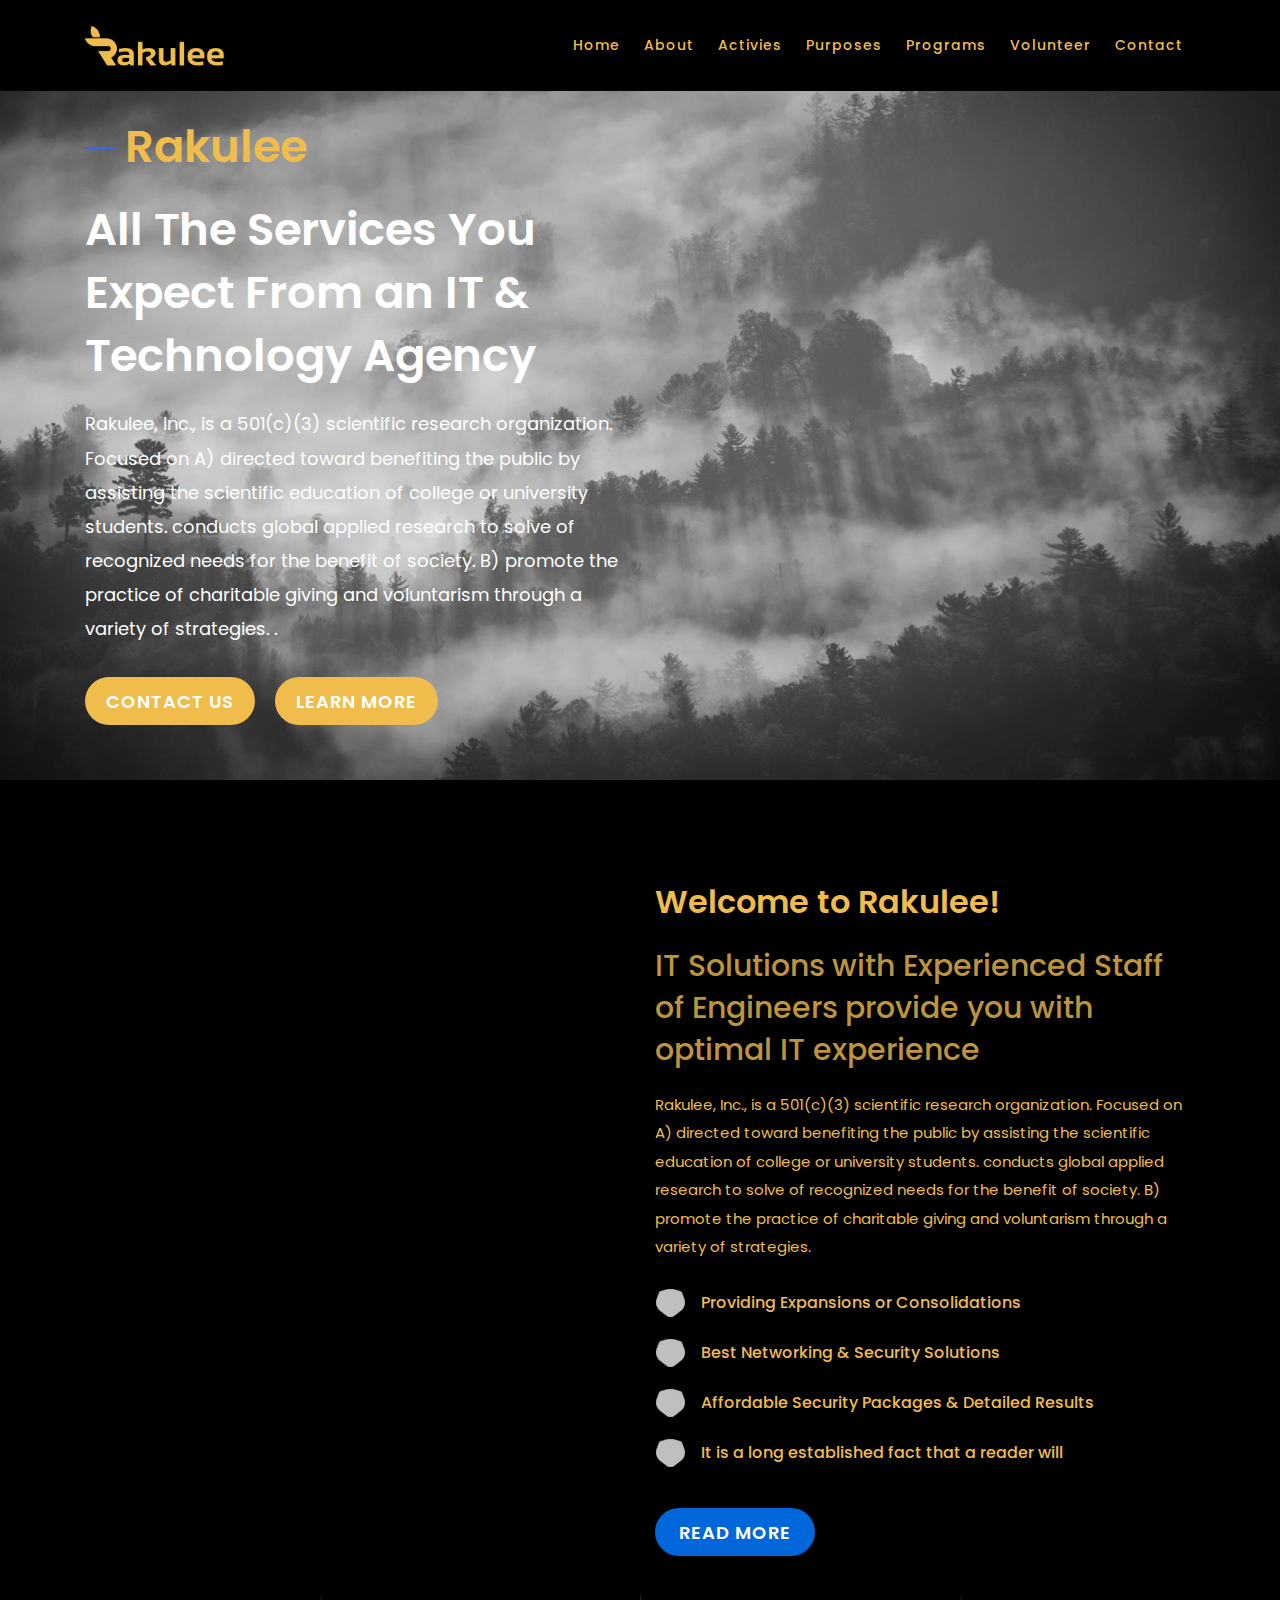
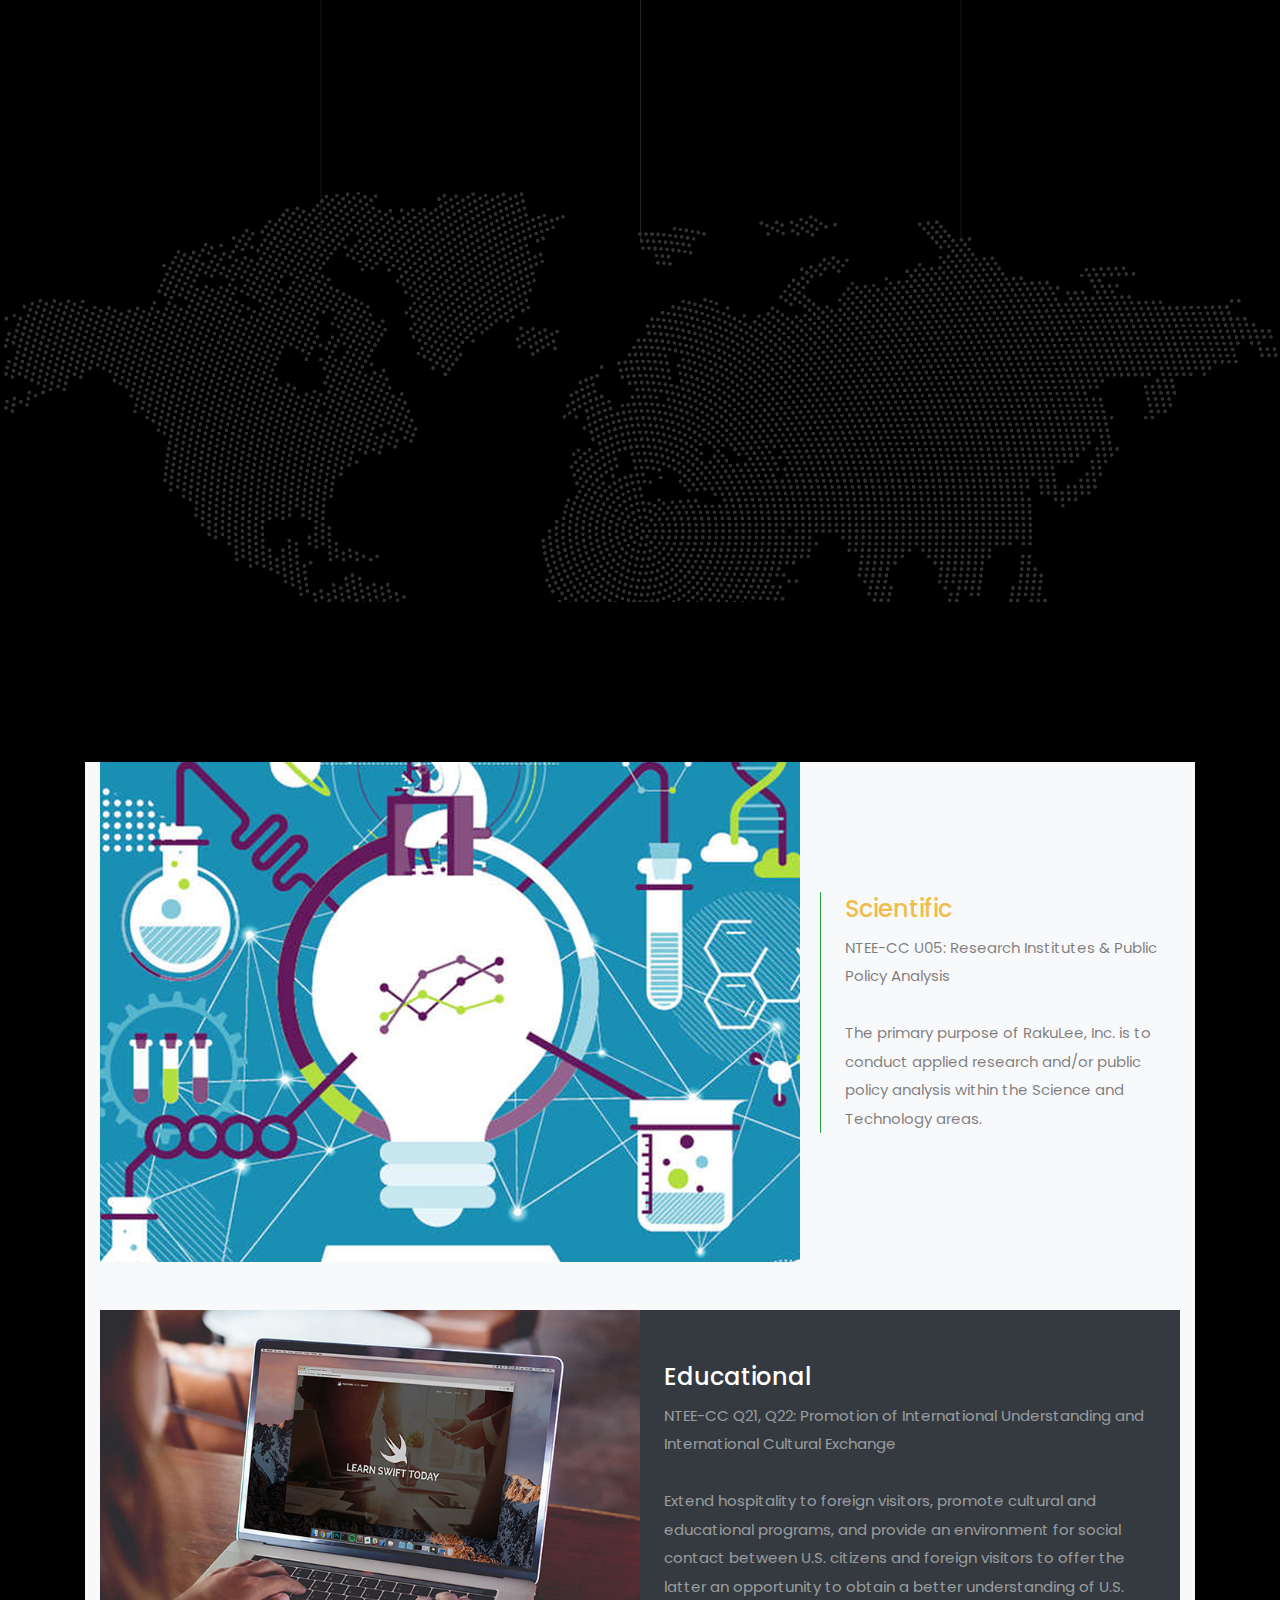
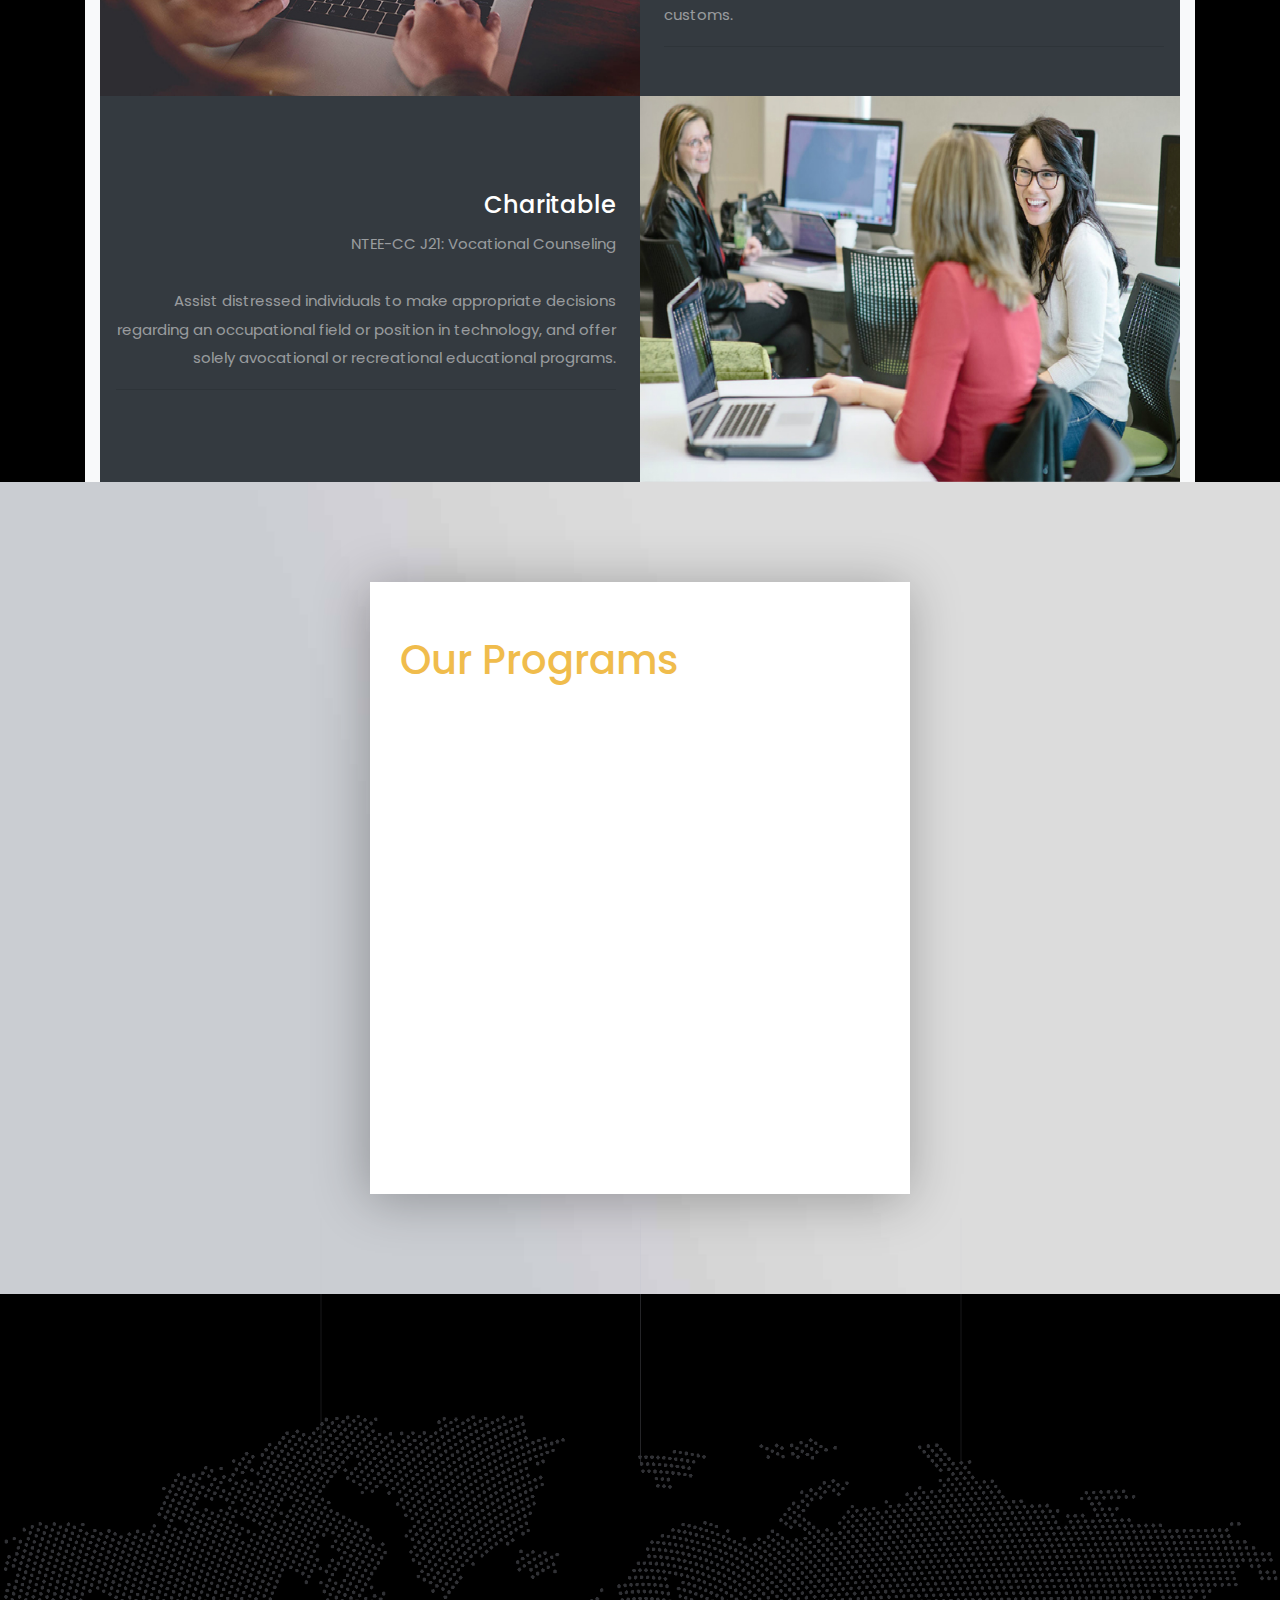
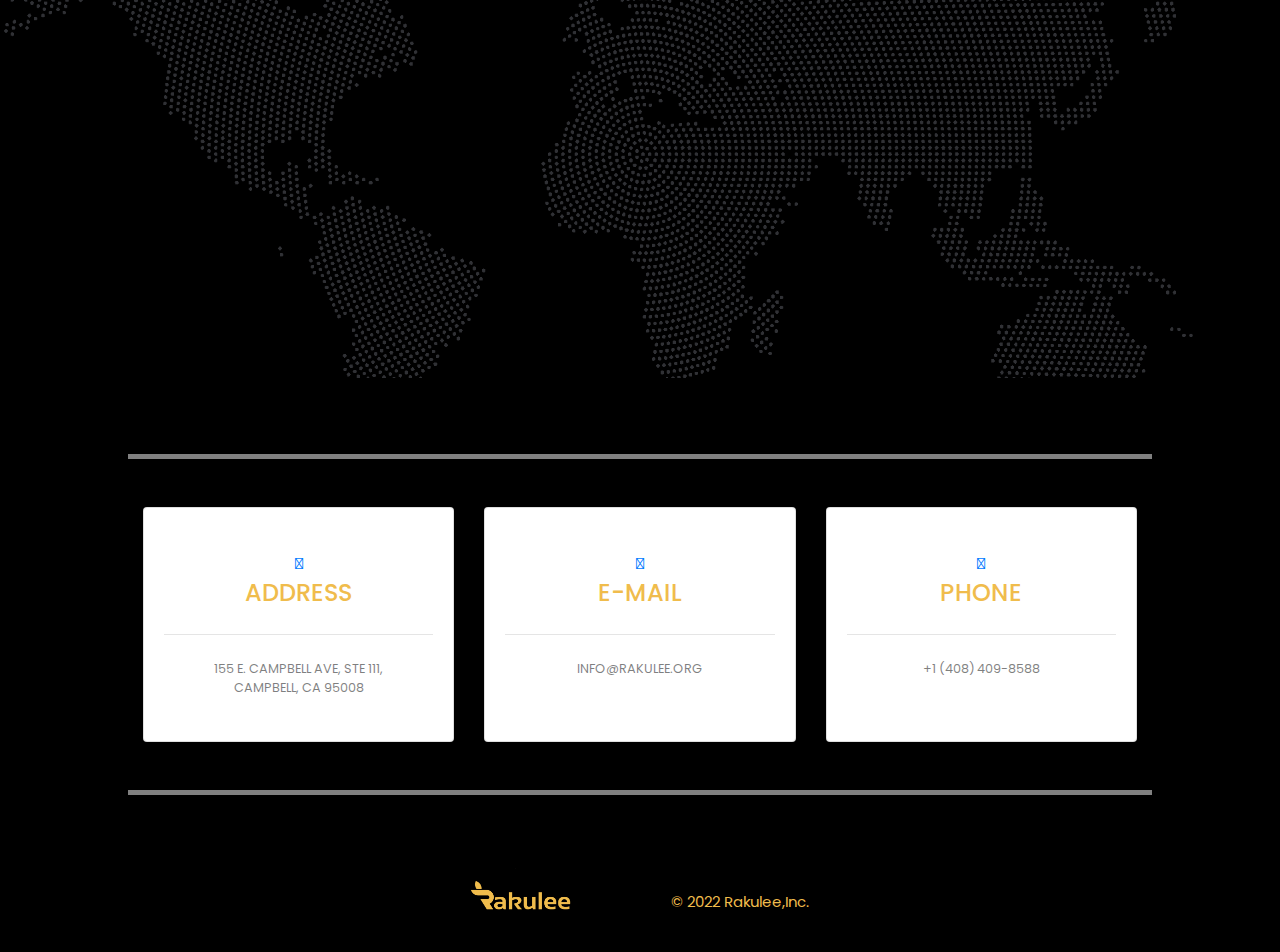
==== commit 8d4d1407: "Merge pull request #5 from rakuleethomas/mstoney" ====
--- a/index.html
+++ b/index.html
@@ -91,12 +91,12 @@
                     <div class="col-12 col-lg-6 col-md-12">
                         <div class="welcome-content text-left">
                             <div class="promo-section">
-                                <h3 class="special-head">Creative Multi-Services IT Agency</h3>
+                                <h1 class="special-head bold">Rakulee</h1>
                             </div>
                             <h1 class="bold wow fadeInUp w-text" data-wow-delay="0.2s">All The Services You Expect From an <span class="cyan">IT & Technology Agency</span></h1>
                             <p class="wow fadeInUp g-text" data-wow-delay="0.3s">Rakulee, Inc., is a 501(c)(3) scientific research organization. Focused on A) directed toward benefiting the public by assisting the scientific education of college or university students. conducts global applied research to solve of recognized needs for the benefit of society.  B) promote the practice of charitable giving and voluntarism through a variety of strategies. .</p>
                             <div class="info-btn-group fadeInUp" data-wow-delay="0.4s">
-                                <a href="contact-us.html" class="btn info-btn mr-3">contact us</a>
+                                <a href="#contact" class="btn info-btn mr-3">contact us</a>
                                 <a href="services.html" class="btn info-btn"> learn more</a>
                             </div>
                         </div>
@@ -117,7 +117,8 @@
             <div class="row align-items-center">
                 <div class="col-12 col-lg-6 offset-lg-0 col-md-12 no-padding-left">
                     <div class="welcome-meter about-sec-wrapper wow fadeInUp" data-wow-delay="0.4s">
-                        <img draggable="false" src="img/core-img/about-sec1.png" class="about-i" alt="">
+                        <img draggable="false" src="img/rakulee-img/code_img.jpg" class="about-i" alt="">
+                        <!--Photo by <a href="https://unsplash.com/@cdr6934?utm_source=unsplash&utm_medium=referral&utm_content=creditCopyText">Chris Ried</a> on <a href="https://unsplash.com/s/photos/code?utm_source=unsplash&utm_medium=referral&utm_content=creditCopyText">Unsplash</a>-->
                         <div class="article special box-shadow">
                             <img draggable="false" src="img/icons/s55.png" class="mb-10" alt="">
                             <div>
@@ -132,7 +133,7 @@
                 <div class="col-12 col-lg-6 offset-lg-0 col-md-10 offset-md-1">
                     <div class="who-we-contant mt-s">
                         <div class="promo-section">
-                            <h3 class="special-head ">Welcome to Rakulee!</h3>
+                            <h2 class="bold">Welcome to Rakulee!</h2>
                         </div>
                         <h4 class="d-yellow fadeInUp" data-wow-delay="0.3s">IT Solutions with Experienced Staff of Engineers provide you with optimal IT experience</h4>
                         <p class="fadeInUp" data-wow-delay="0.4s">Rakulee, Inc., is a 501(c)(3) scientific research organization. Focused on A) directed toward benefiting the public by assisting the scientific education of college or university students. conducts global applied research to solve of recognized needs for the benefit of society. B) promote the practice of charitable giving and voluntarism through a variety of strategies.</p>
@@ -179,7 +180,7 @@
         <div class="container">
 
             <div class="section-heading text-center">
-                <span>Awesome Features</span>
+                <!-- <span>Awesome Features</span> -->
                 <h2 class="wow fadeInUp d-yellow bold" data-wow-delay="0.3s">Our core Activites</h2>
                 <p class="wow fadeInUp" data-wow-delay="0.4s">Lorem ipsum dolor sit amet, consectetur adipiscing elit. Sed quis accumsan nisi Ut ut felis congue nisl hendrerit commodo.</p>
             </div>
@@ -394,39 +395,39 @@
                             <p class="wow fadeInUp" data-wow-delay="0.4s">Rakulee, Inc. has been registered to the Apple Developer Program on behalf of a non profit organization. 
 
                                 Membership includes all the tools, resources, and support you need to create and deliver software to over a billion customers around the world on Apple platforms.</p>
-                            <div class="row">
-                                <div class="col-12 col-sm-6 col-md-6">
+                            <div class="row d-flex justify-content-around mt-5">
+                                <div>
                                     <!-- Single Cool Fact -->
                                     <div class="single_cool_fact text-center wow fadeInUp" data-wow-delay="0.2s">
-                                        <img src="img/rakulee-img/xcode_icon.png" style="width: 100px; height: 100px;" alt="xcode icon">
+                                        <img class="apple-dev-section-icons" src="img/rakulee-img/xcode_icon.png" alt="xcode icon">
                                         <!-- Single Cool Detail -->
                                         <div class="cool_fact_detail">
-                                            <h3><span class="counter">Xcode</span></h3>
-                                            <h2>Happy Clients</h2>
+                                            <h3><span>Xcode</span></h3>
+                                            
                                         </div>
                                     </div> 
                                 </div>
 
-                                <div class="col-12 col-sm-6 col-md-6">
+                                <div>
                                     <!-- Single Cool Fact -->
                                     <div class="single_cool_fact text-center wow fadeInUp" data-wow-delay="0.2s">
-                                        <img src="img/rakulee-img/swift_logo.png" style="width: 100px; height: 100px;" alt="swift icon">
+                                        <img class="apple-dev-section-icons" src="img/rakulee-img/swift_logo.png" alt="swift icon">
                                         <!-- Single Cool Detail -->
                                         <div class="cool_fact_detail">
-                                            <h3><span class="counter">Swift</span></h3>
-                                            <h2>Happy Clients</h2>
+                                            <h3><span></span>Swift</span></h3>
+                                            
                                         </div>
                                     </div>
                                 </div>
 
-                                <div class="col-12 col-sm-6 col-md-6">
+                                <div>
                                     <!-- Single Cool Fact -->
                                     <div class="single_cool_fact text-center wow fadeInUp" data-wow-delay="0.2s">
-                                        <img src="img/rakulee-img/ios_logo.png" style="width: 100px; height: 100px;" alt="swift icon">
+                                        <img class="apple-dev-section-icons" src="img/rakulee-img/ios_logo.png" alt="swift icon">
                                         <!-- Single Cool Detail -->
                                         <div class="cool_fact_detail">
-                                            <h3><span class="counter">iOS</span></h3>
-                                            <h2>Happy Clients</h2>
+                                            <h3><span>iOS</span></h3>
+                                            
                                         </div>
                                     </div>
                                     
@@ -450,8 +451,8 @@
         <div class="container">
 
             <div class="section-heading text-center" id="volunteer">
-                <span>How It Works</span>
-                <h2 class="wow fadeInUp d-blue bold" data-wow-delay="0.3s" >Become a Volunteer</h2>
+                <!-- <span>How It Works</span> -->
+                <h2 class="wow fadeInUp bold" data-wow-delay="0.3s" >Become a Volunteer</h2>
                 <p class="wow fadeInUp" data-wow-delay="0.4s" >At Rakulee, we believe in the power of giving back to the community. If you are interested in becoming a volunteer at Rakulee, check out these resources.</p>
             </div>
             <div class="row">
--- a/css/style.css
+++ b/css/style.css
@@ -636,7 +636,7 @@
     min-width: 160px;
     height: 48px;
     line-height: 48px;
-    font-size: 12px;
+    font-size: 18px;
     font-weight: 600;
     letter-spacing: 1px;
     display: inline-block;
@@ -647,8 +647,9 @@
     color: #fff;
     box-shadow: 0 3ox 20px rgba(0, 0, 0, 0.1);
     border-radius: 100px;
-    background-image: -webkit-linear-gradient(left, #21d397 0%, #7450fe 51%, #21d397 100%);
-    background-image: linear-gradient(to right, #21d397 0%, #7450fe 51%, #21d397 100%);
+    background-color: #F0BC4C;
+    /* background-image: -webkit-linear-gradient(left, #21d397 0%, #7450fe 51%, #21d397 100%);
+    background-image: linear-gradient(to right, #21d397 0%, #7450fe 51%, #21d397 100%); */
     -webkit-transition: all 500ms;
     transition: all 500ms;
 }
@@ -783,7 +784,7 @@
     background: #086bfe ;
     border-color: #333
 }
-.navbar-white .navbar-toggler-icon{
+.navbar-toggler-icon{
     background-image: url("data:image/svg+xml;charset=utf8,%3Csvg viewBox='0 0 30 30' xmlns='http://www.w3.org/2000/svg'%3E%3Cpath stroke='rgba(255, 255, 255, 0.5)' stroke-width='2' stroke-linecap='round' stroke-miterlimit='10' d='M4 7h22M4 15h22M4 23h22'/%3E%3C/svg%3E")
 }
 @media(max-width: 992px){
@@ -794,12 +795,13 @@
     }
     .navbar-collapse .navbar-nav .nav-item .nav-link{
         padding: 5px 12px;
-        color: #333
+        color: #F0BC4C
     }
     .navbar-expand-lg.navbar-dark {background: rgb(215, 223, 239);}
     .navbar-collapse{
         padding-top: 20px;
-        background: rgb(215, 223, 239)
+        color: #F0BC4C;
+        background: rgb(0, 0, 0)
     }
 }
 .navbar-white.shrink .navbar-brand,
@@ -808,7 +810,7 @@
 }
 
 .navbar-dark .navbar-brand,
-.navbar-dark .navbar-nav .nav-item .nav-link{color: #333}
+.navbar-dark .navbar-nav .nav-item .nav-link{color: #F0BC4C;}
 
 .navbar-cyan .navbar-brand,
 .navbar-cyan .navbar-nav .nav-item .nav-link{color: #04d0ff}
@@ -870,7 +872,7 @@
     border-bottom: 1px solid rgba(4, 74, 250, .2);
 }
 .hero-section.ai2{
-    /* background: url('../img/bg-img/ai12.jpg') no-repeat top center; */
+    background: url('../img/bg-img/bg-masthead.jpg') no-repeat top center;
     background-size: cover;
 }
 
@@ -1162,7 +1164,7 @@
     margin-bottom: 20px;
 }
 .special-head{
-    color: cyan !important;
+    /* color: cyan !important; */
     padding-left: 40px;
     font-size: 18px;
     position: relative;
@@ -1813,7 +1815,7 @@
     margin-top: 8px;
     color: #333
 }
-.article p{color: #888}
+/* .article p{color: #888} */
 .article:hover,
 .article.hover{
     background-image: linear-gradient(to right, #21d397 0%, #7450fe 100%); 
@@ -1860,9 +1862,9 @@
     margin-bottom: 10px;
     color: #13287e
 }
-.article.special p{
+/* .article.special p{
     color: #888
-}
+} */
 .article.special .i-icon{
     color: #2073e7;
     position: absolute;
@@ -5181,12 +5183,10 @@
 .bl-text{
     color: #354168 !important
 }
-.g-text{
+/* .g-text{
     color: #d4d7e1 !important
-}
-.cyan{
-    color: cyan !important
-}
+} */
+
 .limited{
     max-width: 800px;
     margin: 0 auto
@@ -5250,4 +5250,15 @@
 
 .post-a-comment-area {
     padding-bottom: 100px;
+}
+
+/* MISCELLANEOUS */
+
+.apple-dev-section-icons {
+    width: 100px;
+    height: 100px;
+}
+
+#banner {
+    background-color: #000;
 }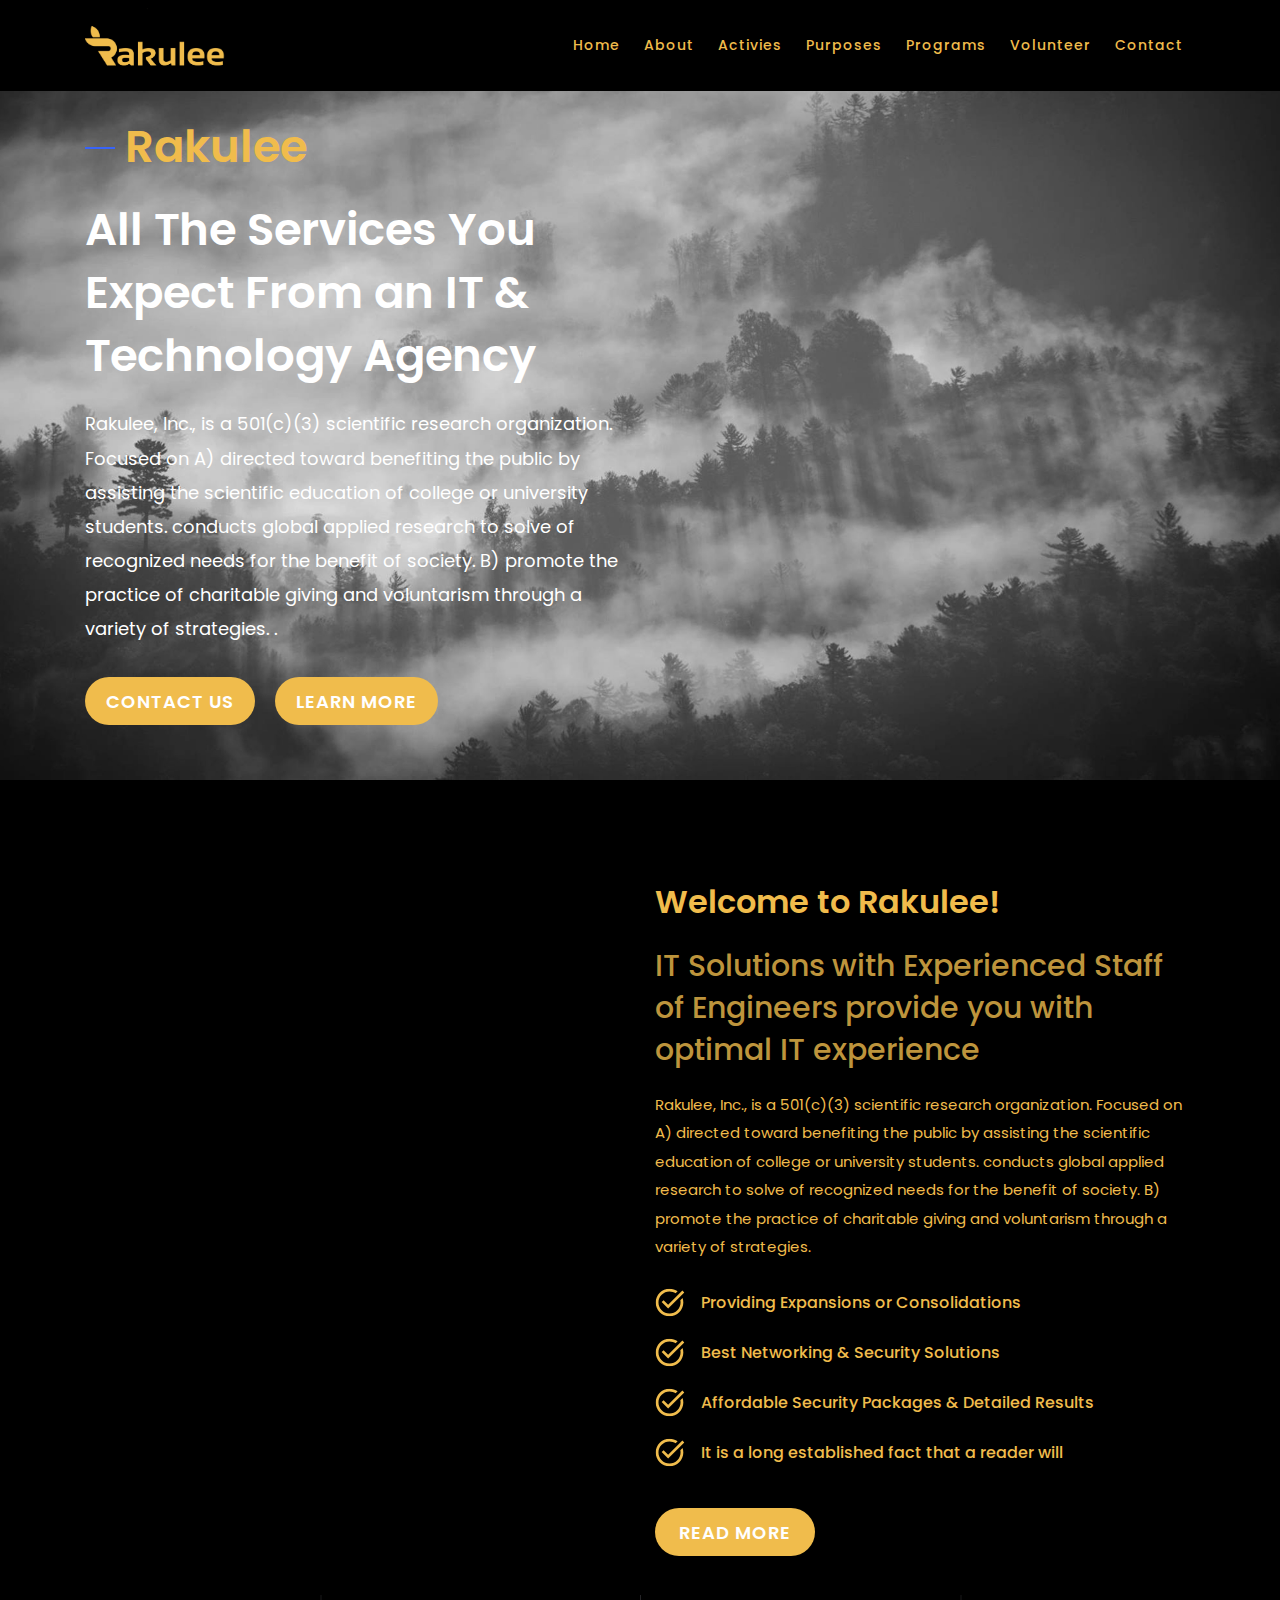
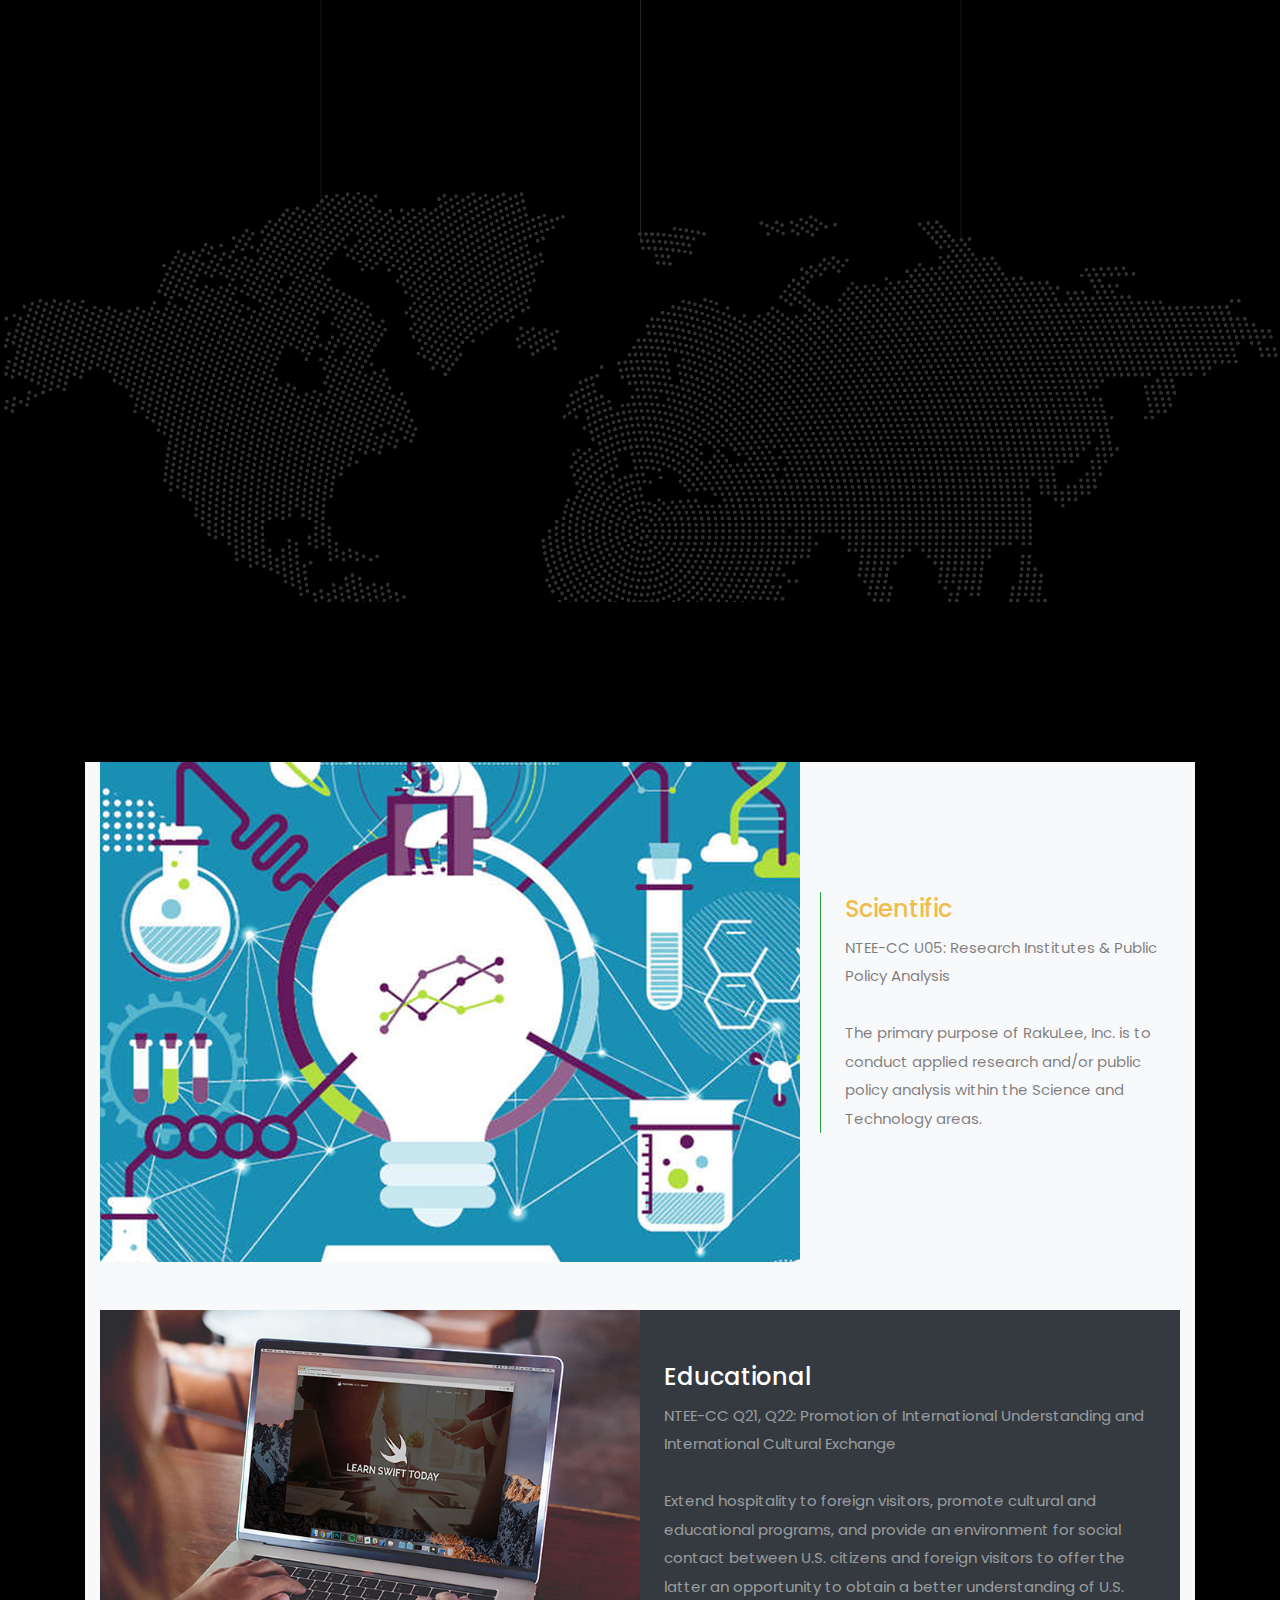
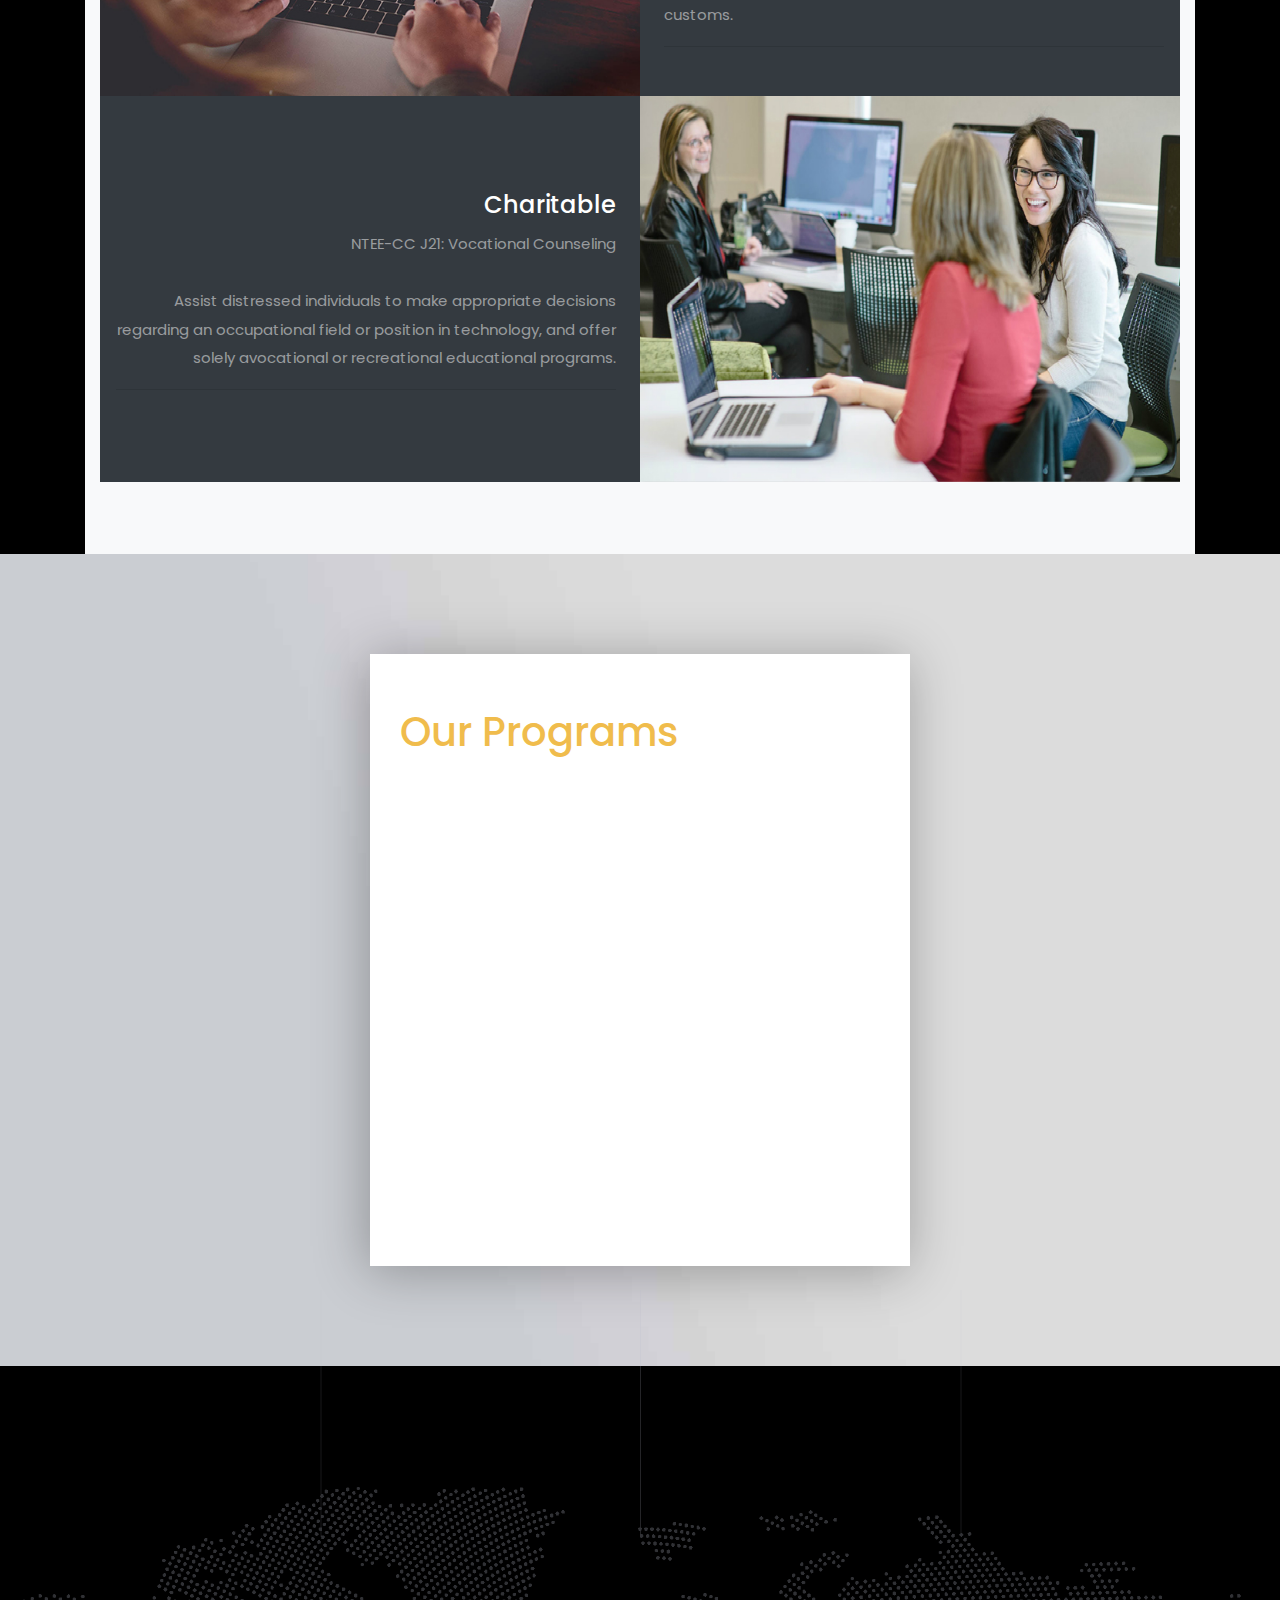
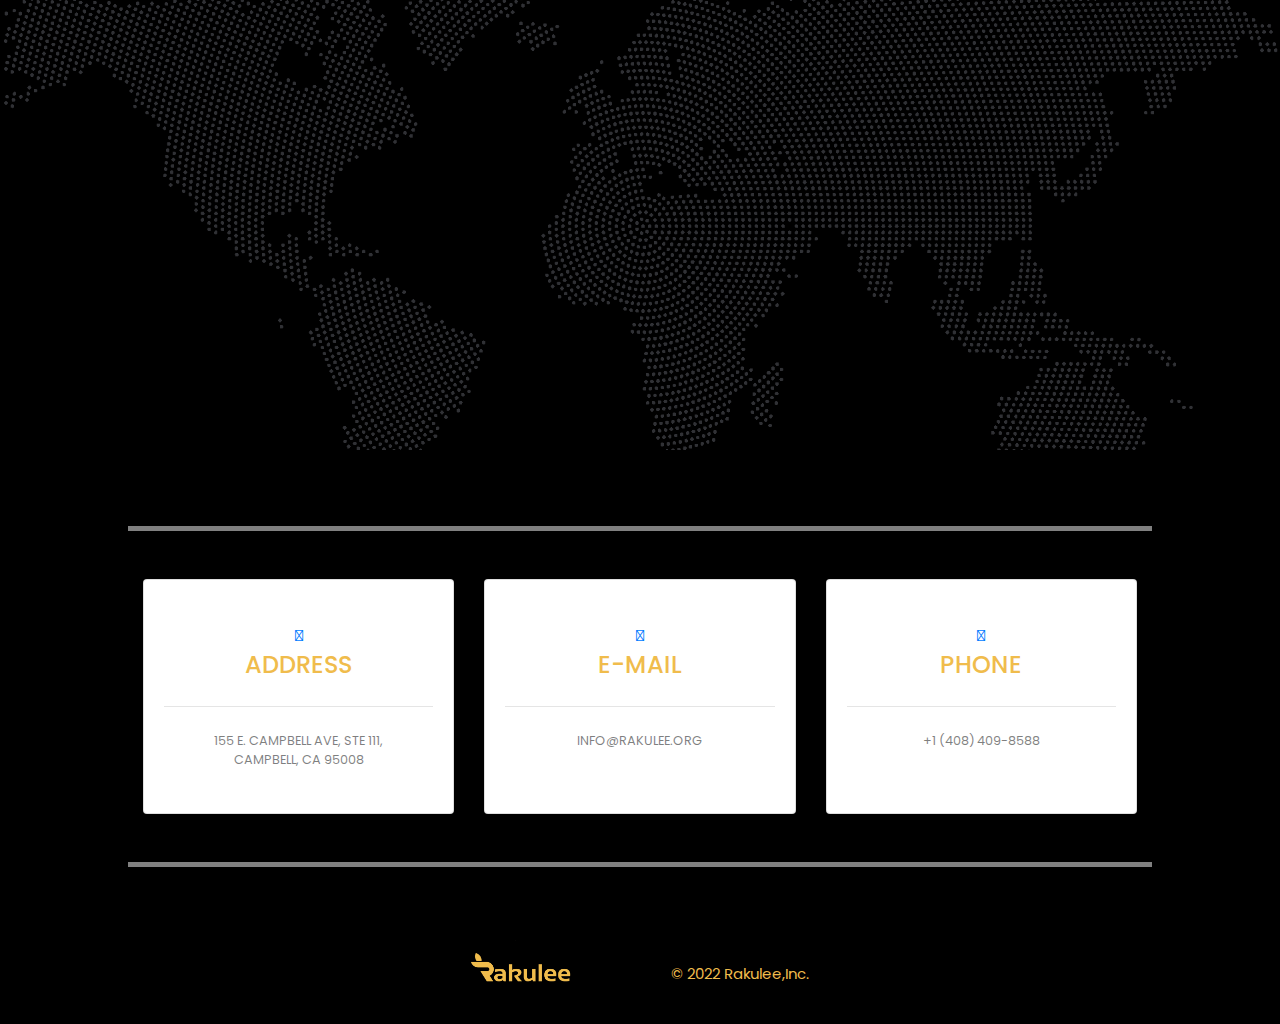
==== commit 0bf52f39: "Added new checkmark icon. Changed some colors to gold/black." ====
--- a/index.html
+++ b/index.html
@@ -120,7 +120,7 @@
                         <img draggable="false" src="img/rakulee-img/code_img.jpg" class="about-i" alt="">
                         <!--Photo by <a href="https://unsplash.com/@cdr6934?utm_source=unsplash&utm_medium=referral&utm_content=creditCopyText">Chris Ried</a> on <a href="https://unsplash.com/s/photos/code?utm_source=unsplash&utm_medium=referral&utm_content=creditCopyText">Unsplash</a>-->
                         <div class="article special box-shadow">
-                            <img draggable="false" src="img/icons/s55.png" class="mb-10" alt="">
+                            <!-- <img draggable="false" src="img/icons/s55.png" class="mb-10" alt=""> -->
                             <div>
                                 <h3 class="article__title w-text">Our Mission</h3> 
                                 <p class="g-text">Lorem ipsum dolor sit amet, conse ctetur adipi sicing elit conse sicing</p>   
@@ -142,25 +142,25 @@
                                 
                                 <div class="col-md-12">
                                     <div class="side-feature-list-item">
-                                        <img draggable="false" src="img/icons/check.png" class="check-mark-icon" alt="">
+                                        <img draggable="false" src="img/icons/check.svg" class="check-mark-icon" alt="">
                                         <div class="foot-c-info">Providing Expansions or Consolidations</div>
                                     </div>
                                 </div>
                                 <div class="col-md-12">
                                     <div class="side-feature-list-item">
-                                        <img draggable="false" src="img/icons/check.png" class="check-mark-icon" alt="">
+                                        <img draggable="false" src="img/icons/check.svg" class="check-mark-icon" alt="">
                                         <div class="foot-c-info">Best Networking & Security Solutions</div>
                                     </div>
                                 </div>
                                 <div class="col-md-12">
                                     <div class="side-feature-list-item">
-                                        <img draggable="false" src="img/icons/check.png" class="check-mark-icon" alt="">
+                                        <img draggable="false" src="img/icons/check.svg" class="check-mark-icon" alt="">
                                         <div class="foot-c-info">Affordable Security Packages &amp; Detailed Results</div>
                                     </div>
                                 </div>
                                 <div class="col-md-12">
                                     <div class="side-feature-list-item">
-                                        <img draggable="false" src="img/icons/check.png" class="check-mark-icon" alt="">
+                                        <img draggable="false" src="img/icons/check.svg" class="check-mark-icon" alt="">
                                         <div class="foot-c-info">It is a long established fact that a reader will</div>
                                     </div>
                                 </div>
@@ -376,6 +376,7 @@
                       </div>
                 
                     </div>
+                    <br><br><br>
                   </section>
 
             </div>
--- a/css/style.css
+++ b/css/style.css
@@ -663,8 +663,8 @@
     background-image: linear-gradient(to right, #fb525e 0%, #fb6850 51%, #fb525e 100%);
 }
 .info-btn.green-btn{
-    background-image: -webkit-linear-gradient(left, #0067da 0%, #0067da 51%, #0067da 100%);
-    background-image: linear-gradient(to right, #0067da 0%, #0067da 51%, #0067da 100%);
+    /* background-image: -webkit-linear-gradient(left, #0067da 0%, #0067da 51%, #0067da 100%); */
+    /* background-image: linear-gradient(to right, #0067da 0%, #0067da 51%, #0067da 100%); */
 }
 .info-btn:hover {
     background-position: right center;
@@ -1849,7 +1849,6 @@
 }
 .article.special{
     background: #edf6fd;
-    border:none;
     position: relative;
     text-align: center;
     overflow: hidden;
@@ -1888,8 +1887,9 @@
     max-width: 90%
 }
 .about-sec-wrapper .article{
-    background: rgba(0, 103, 218,1);
-    position: absolute;
+    background: rgba(0, 0, 0,0.50);
+    /* position: absolute; */
+    border: 1px solid gold;
     width: 70%;
     display: flex;
     height: max-content;
